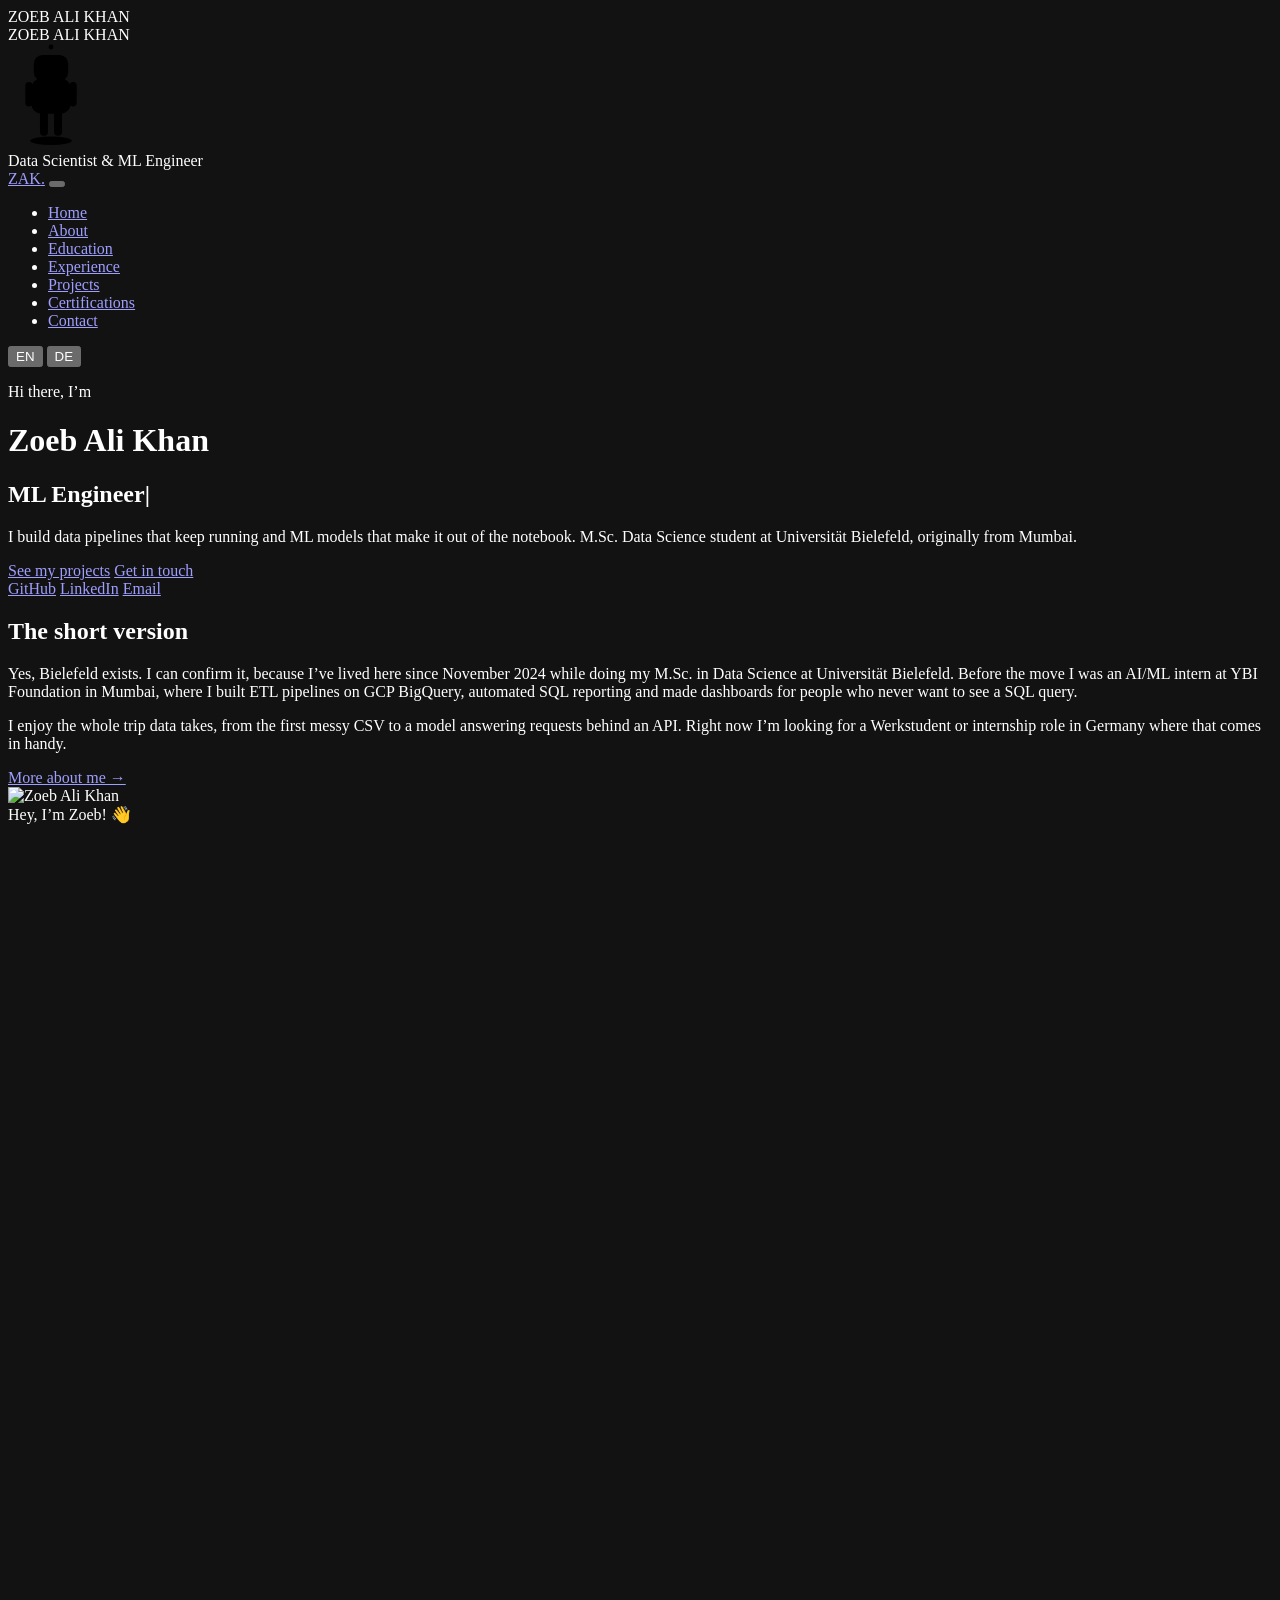
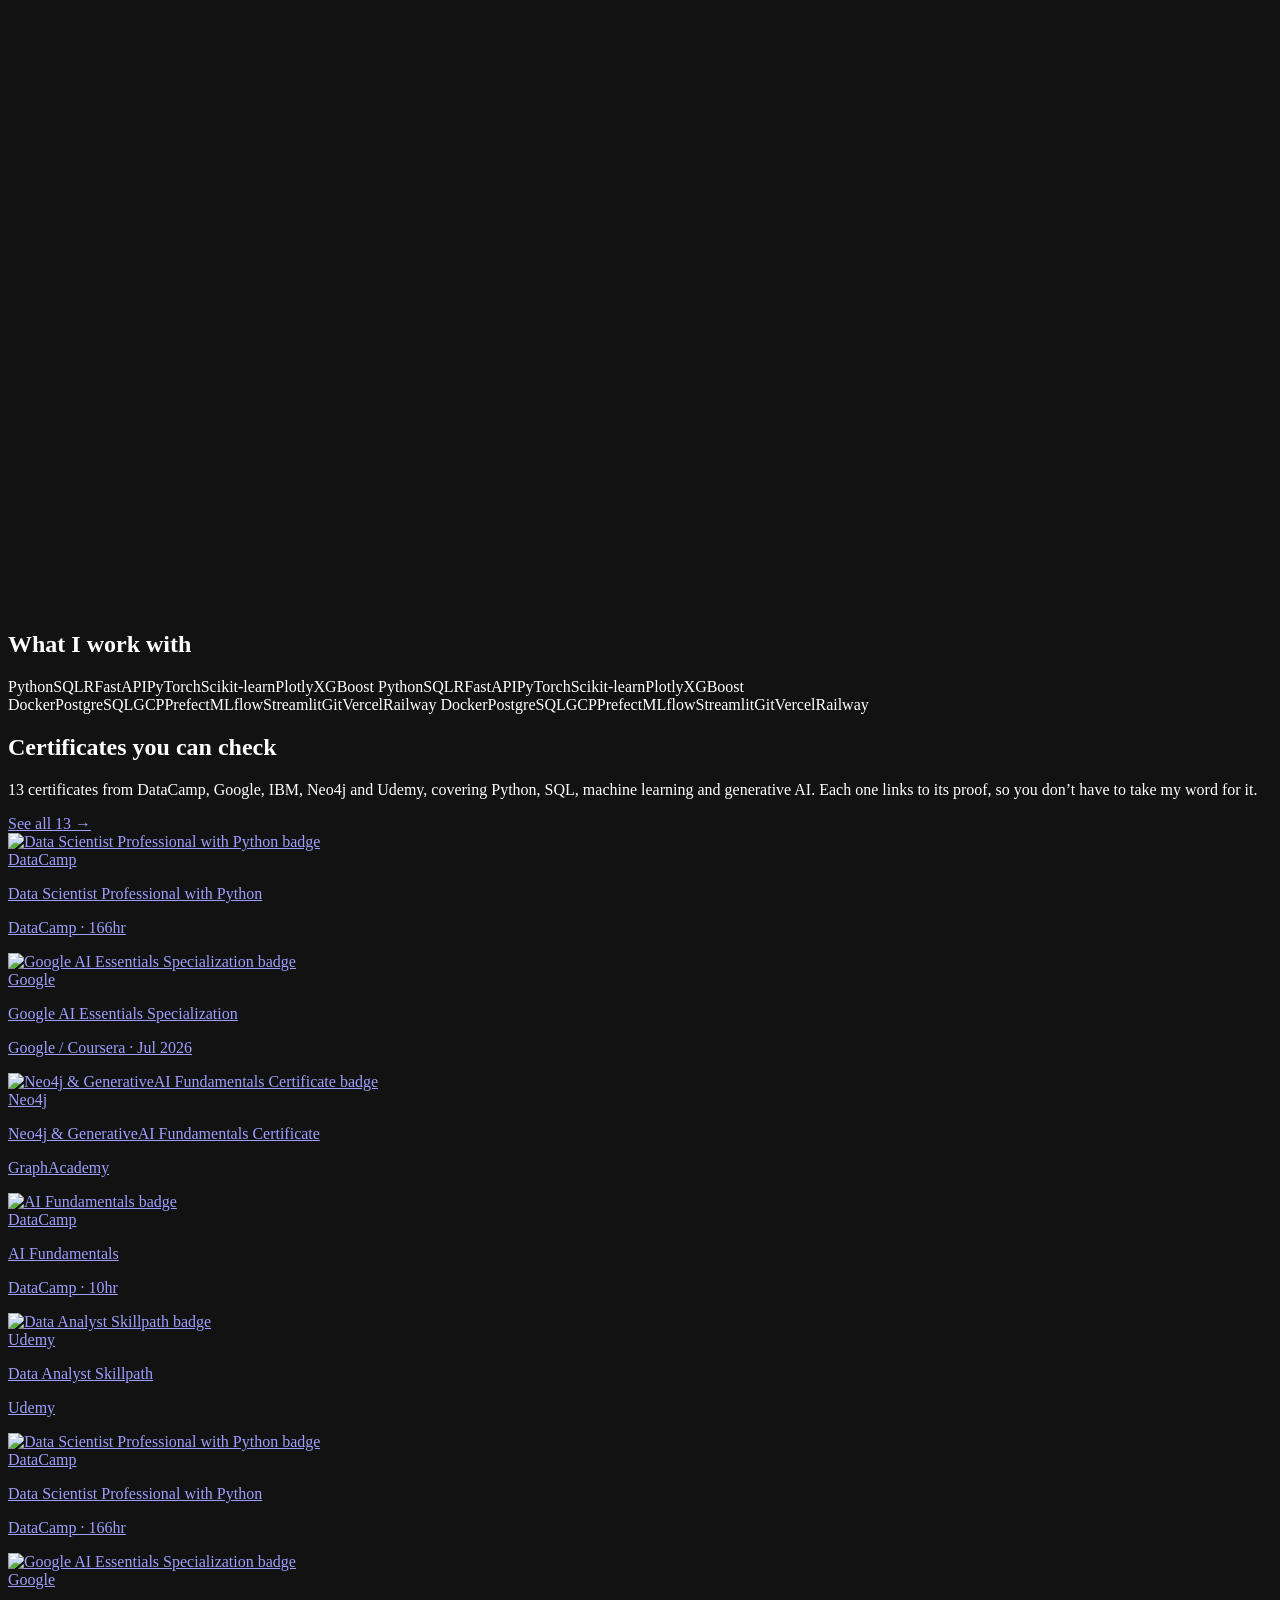
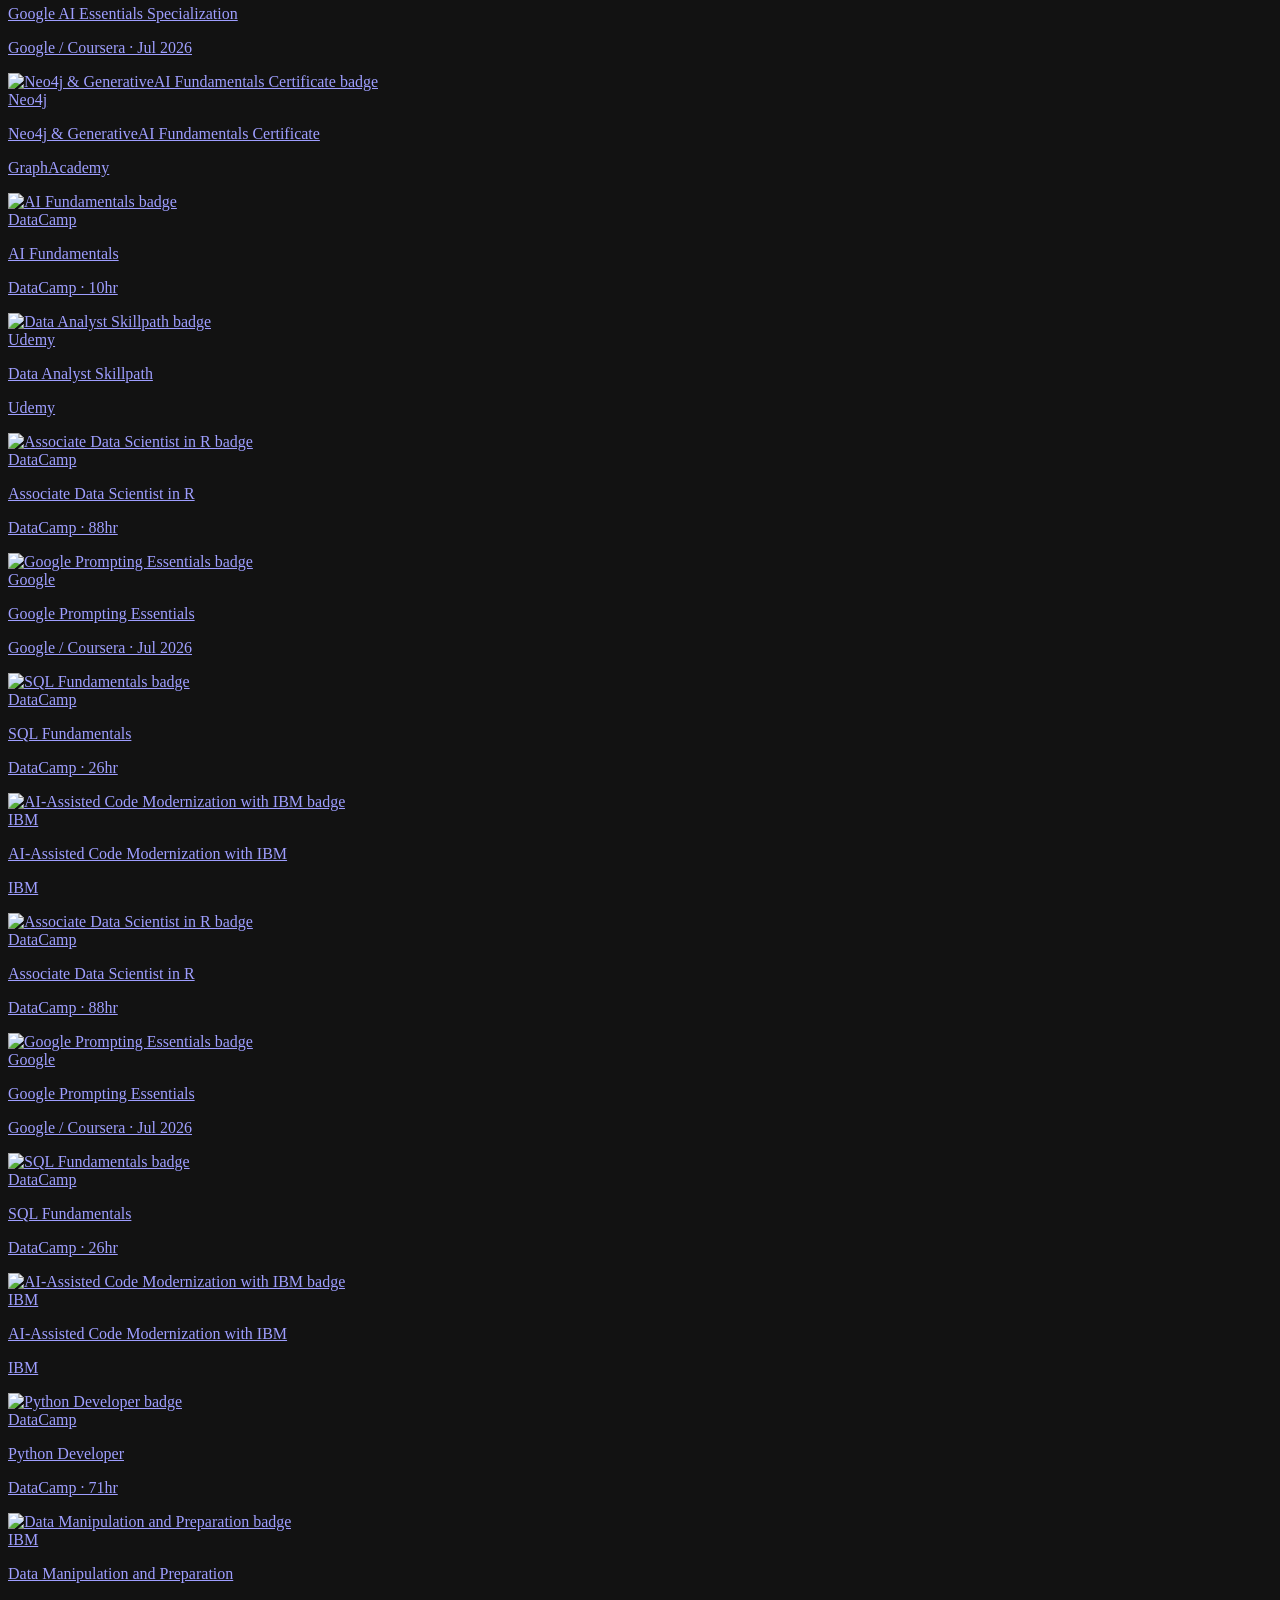
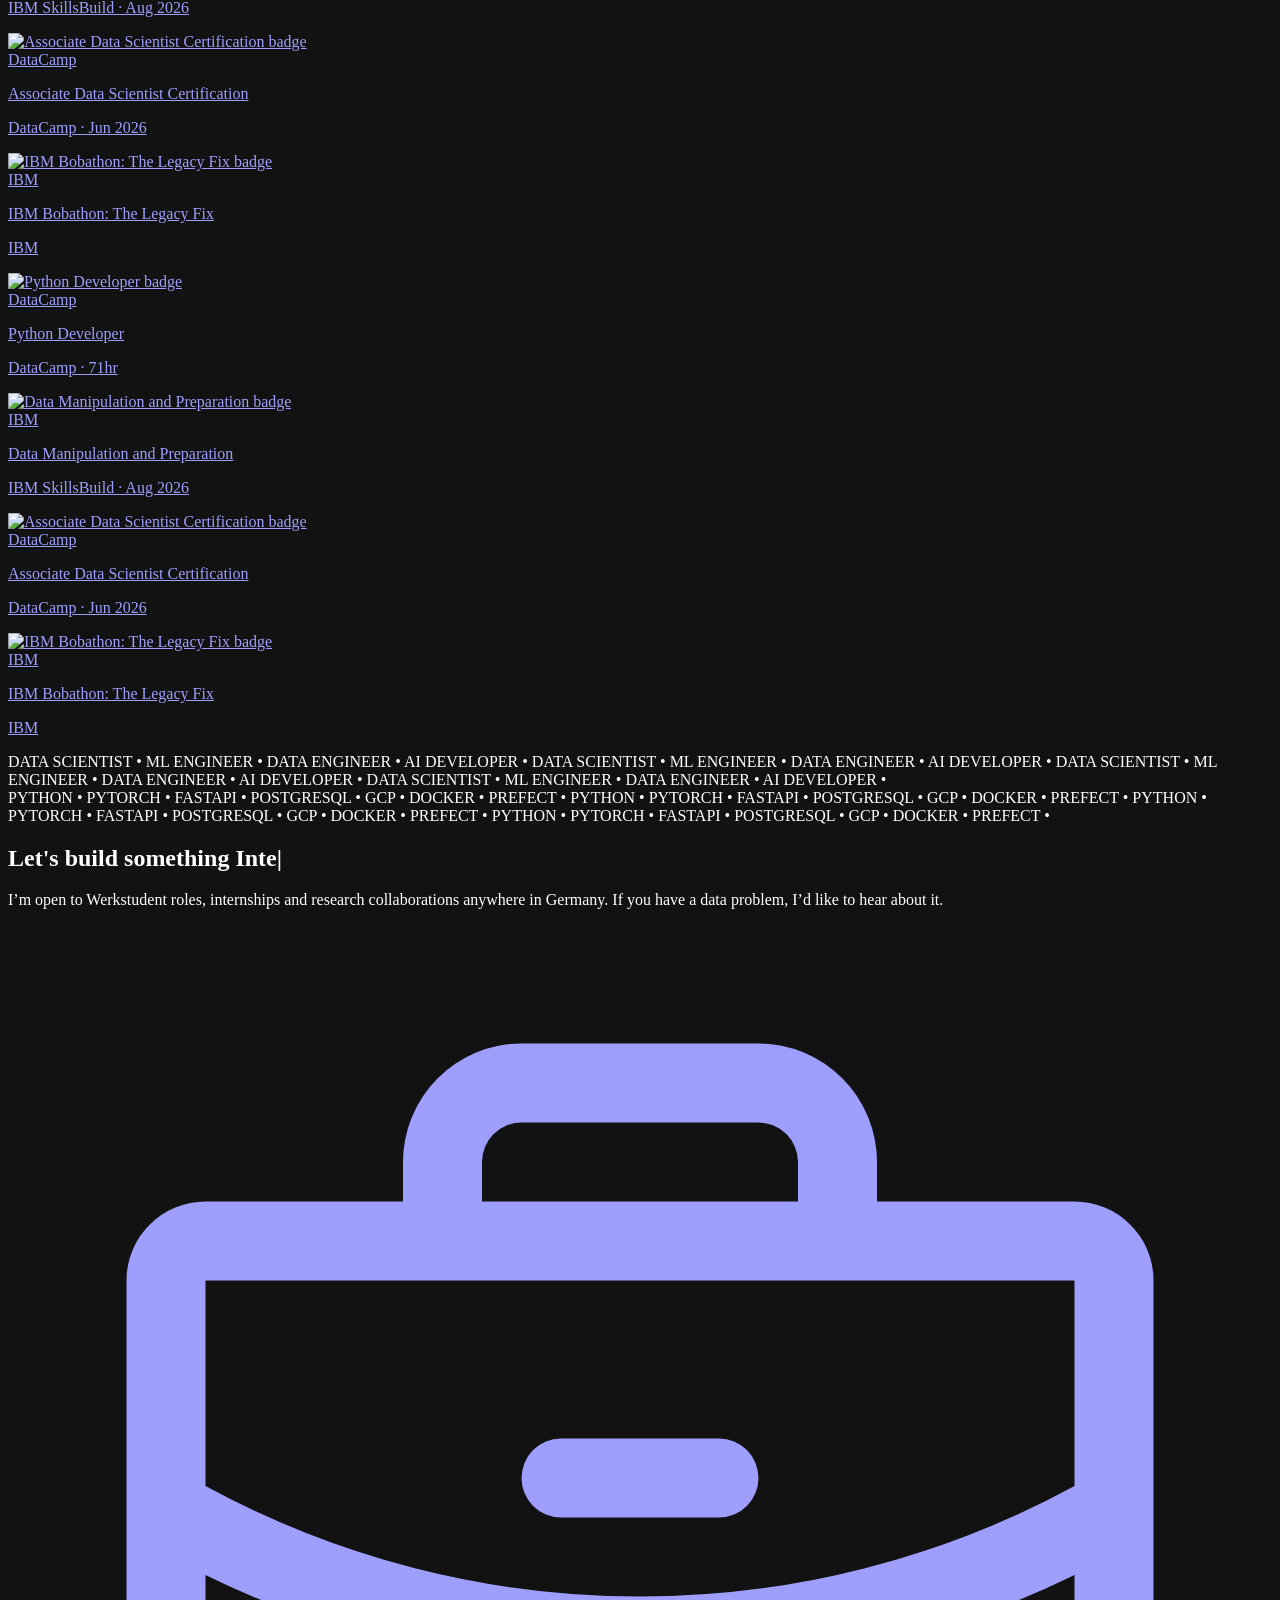
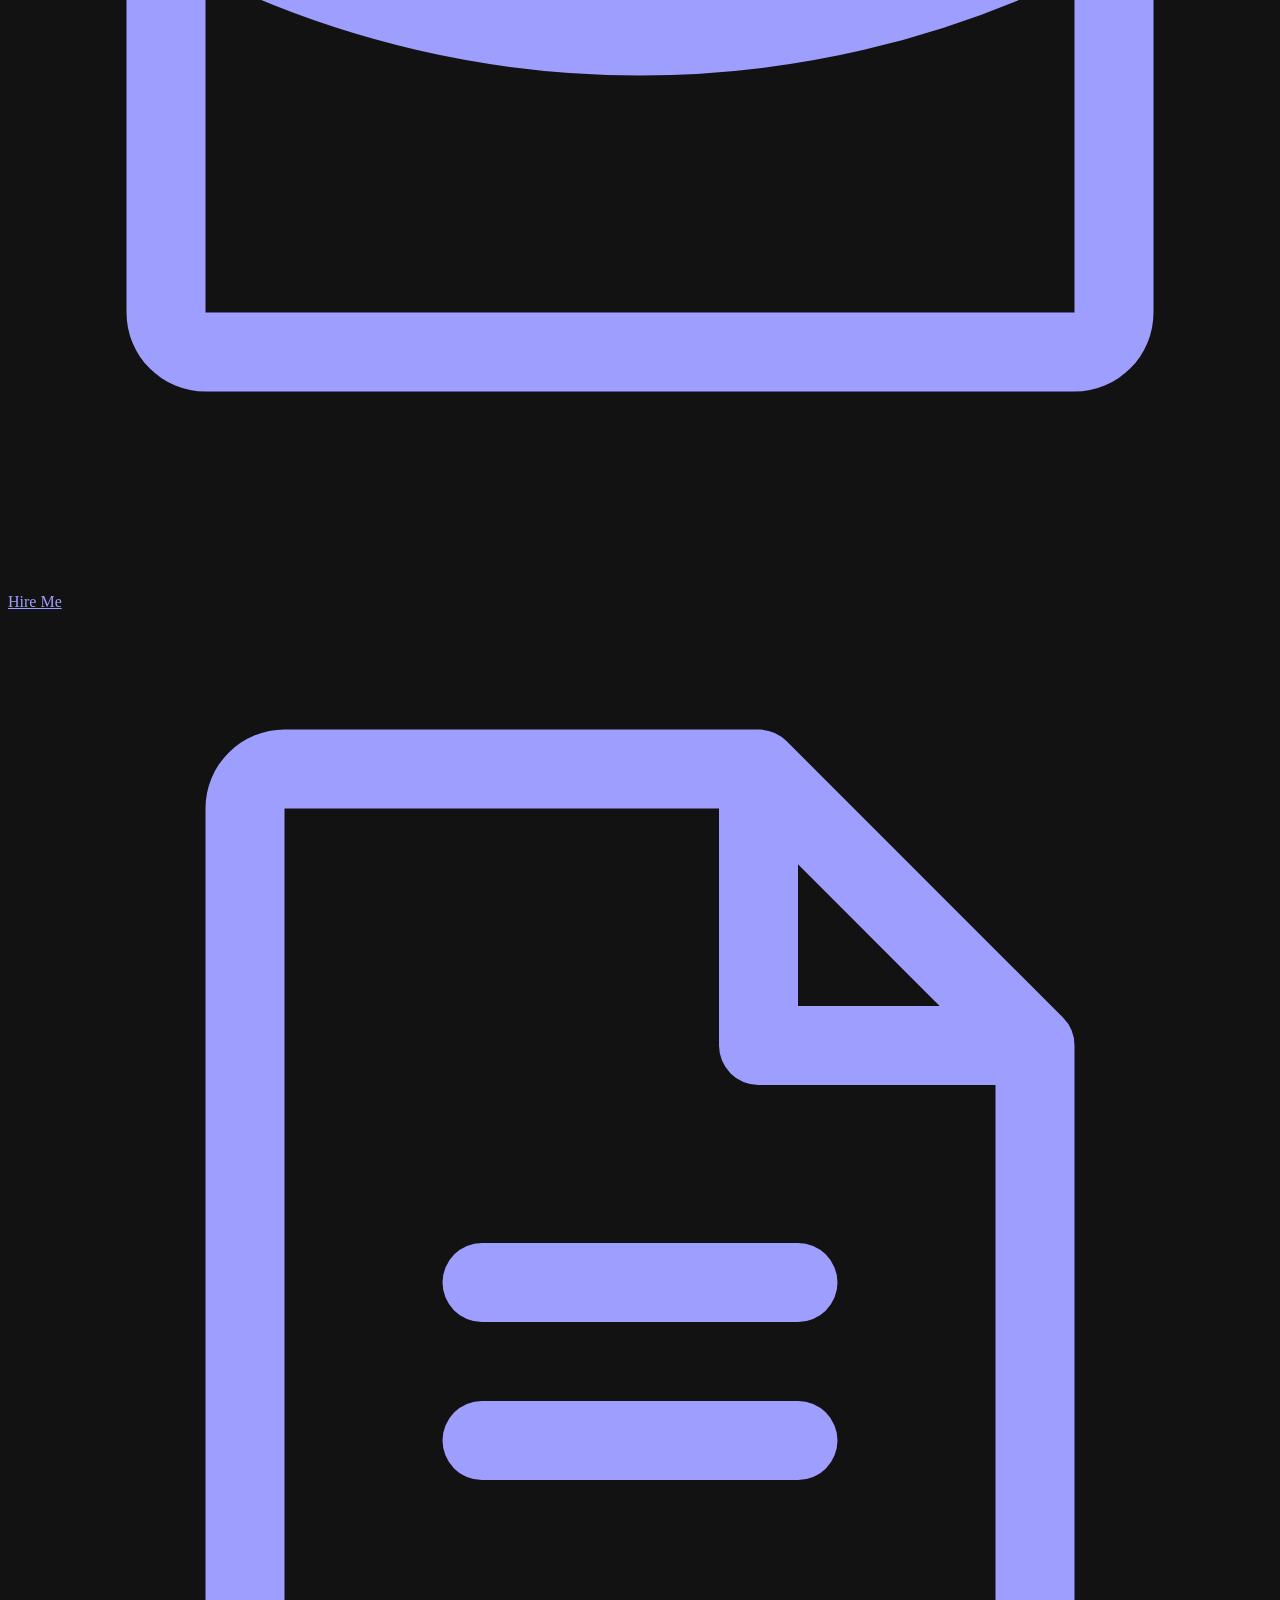
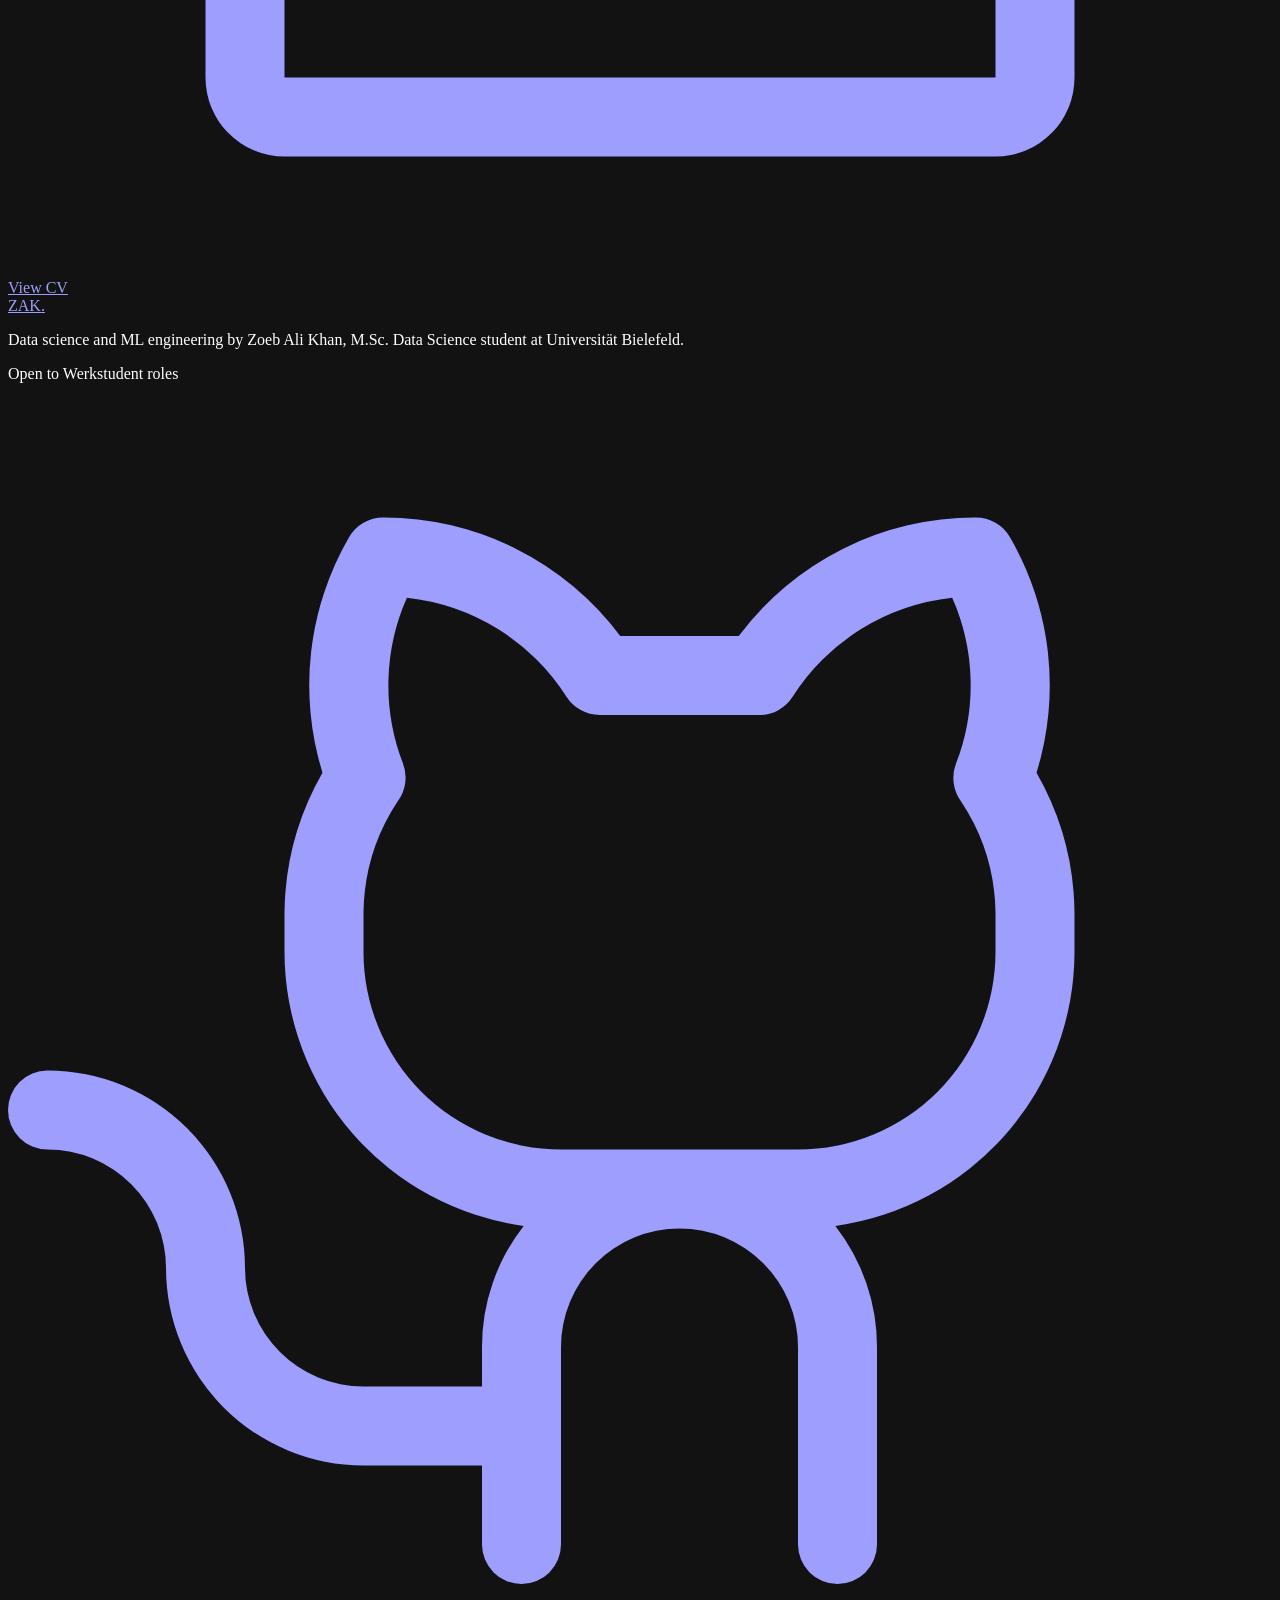
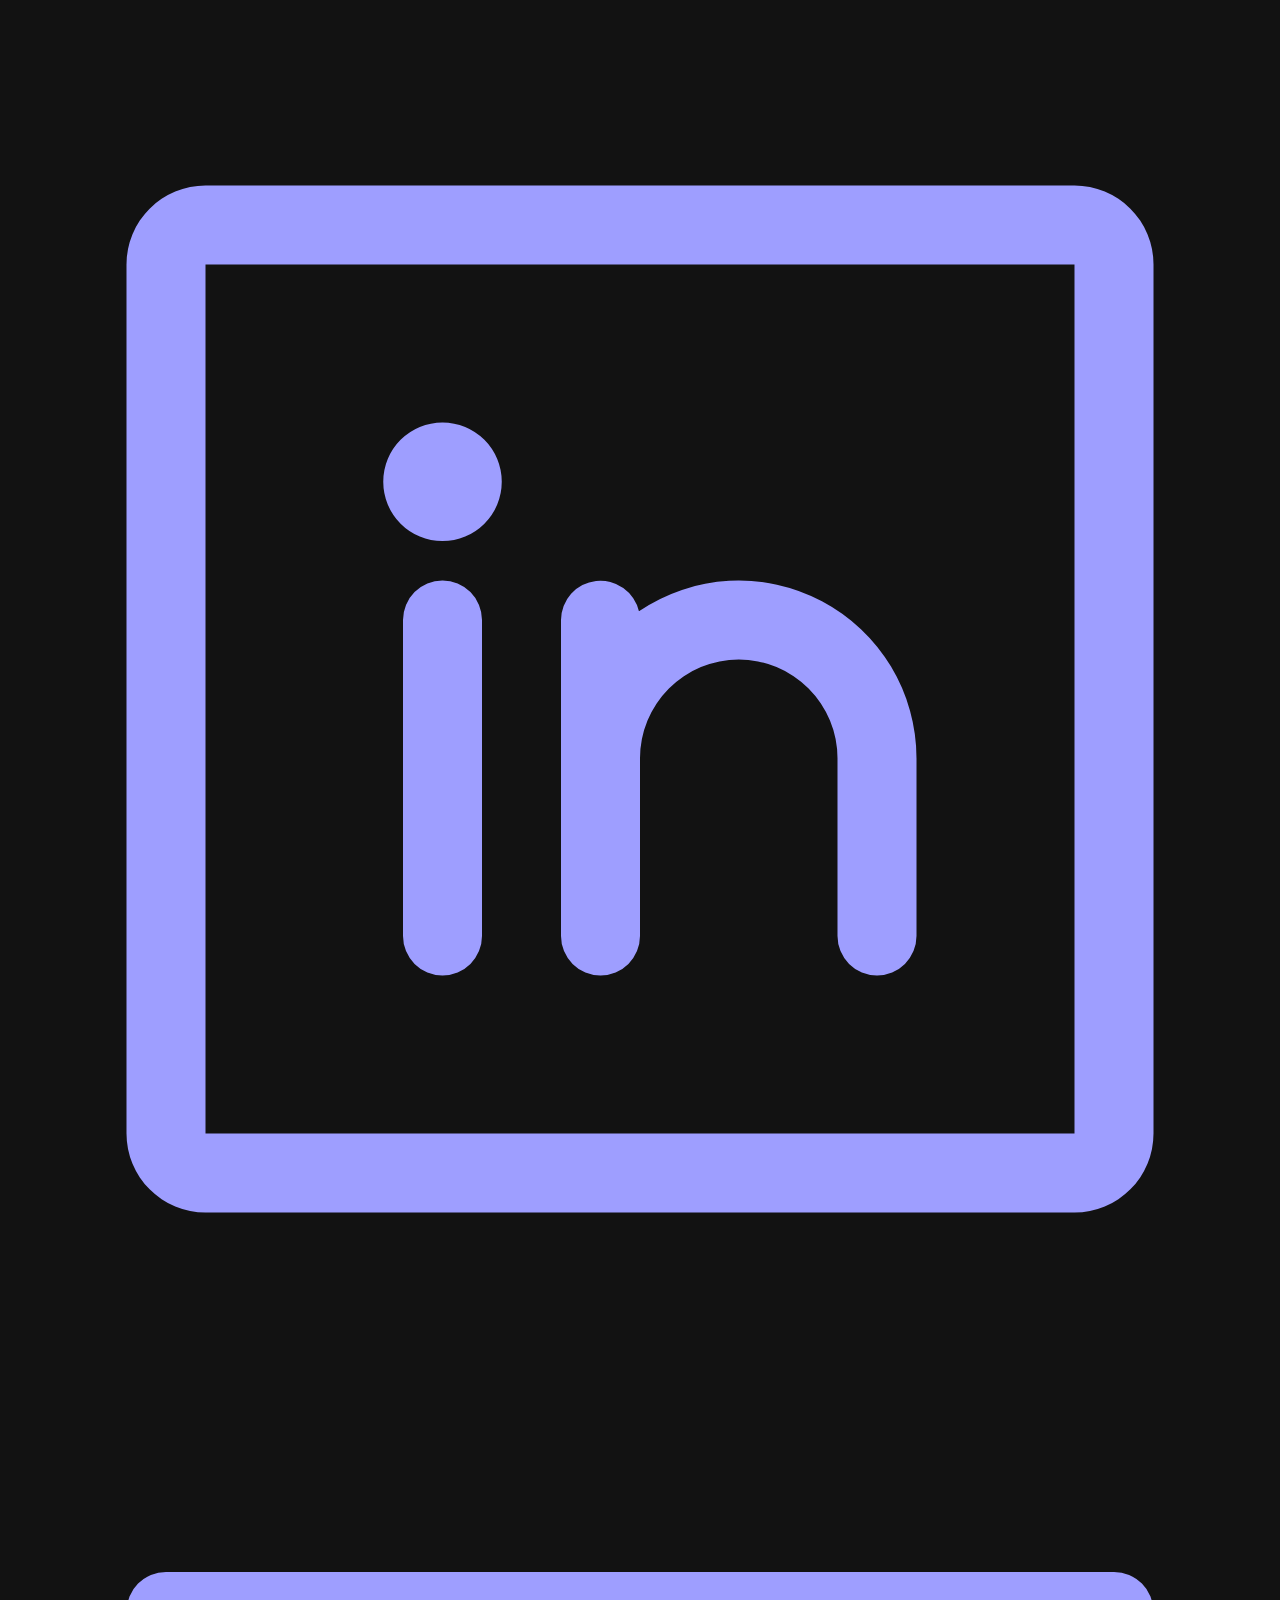
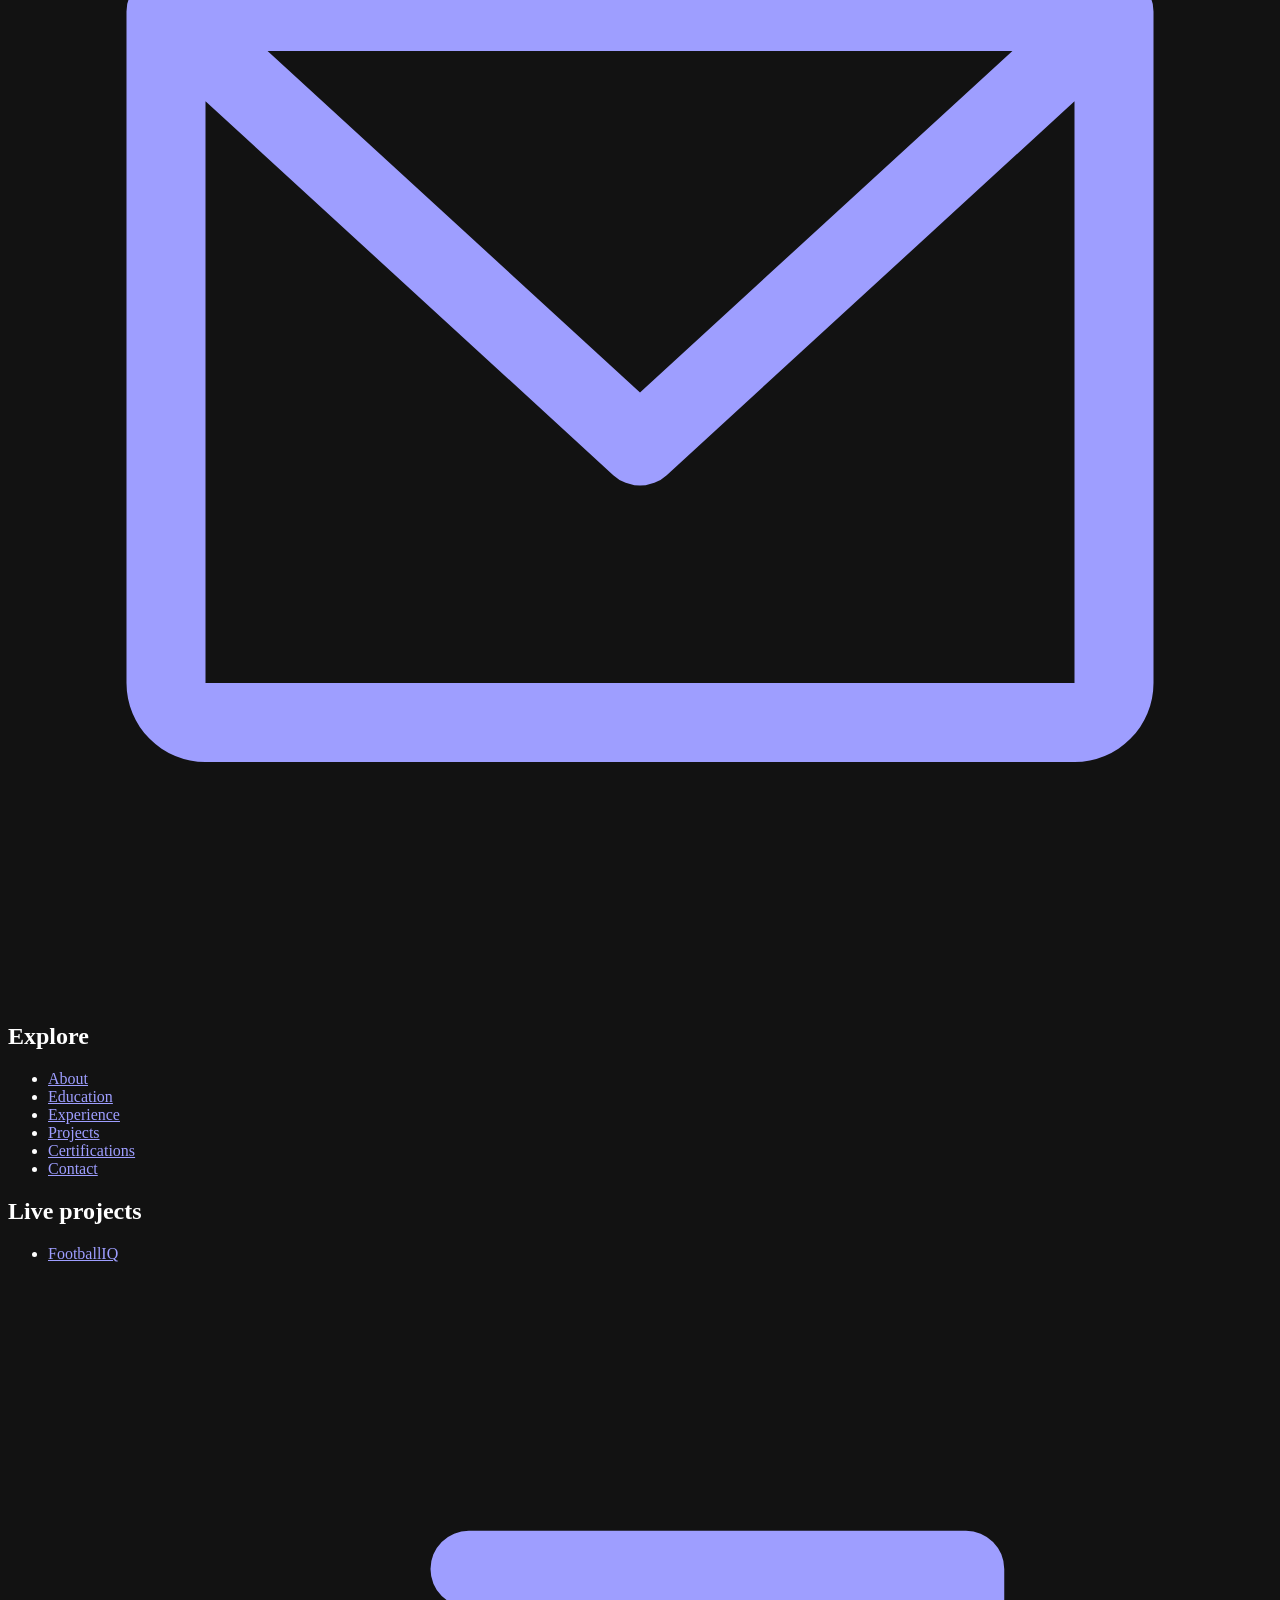
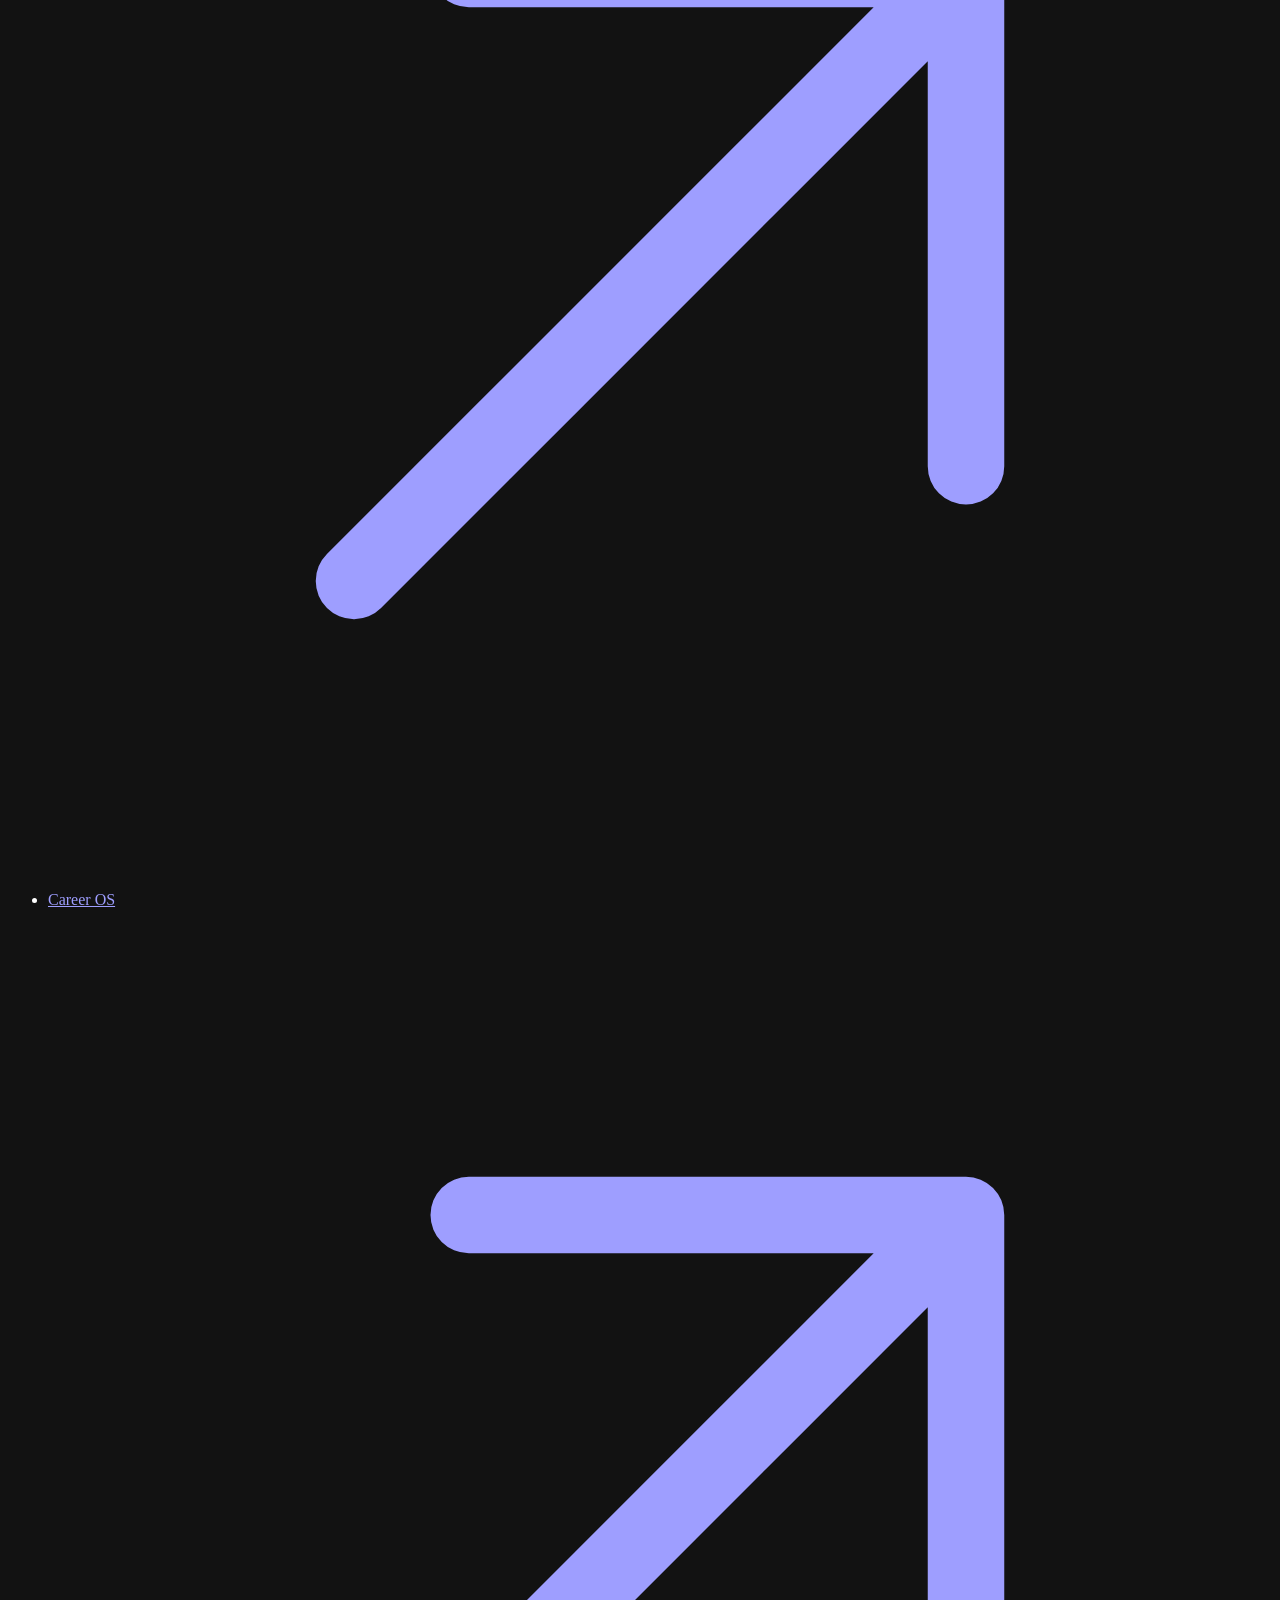
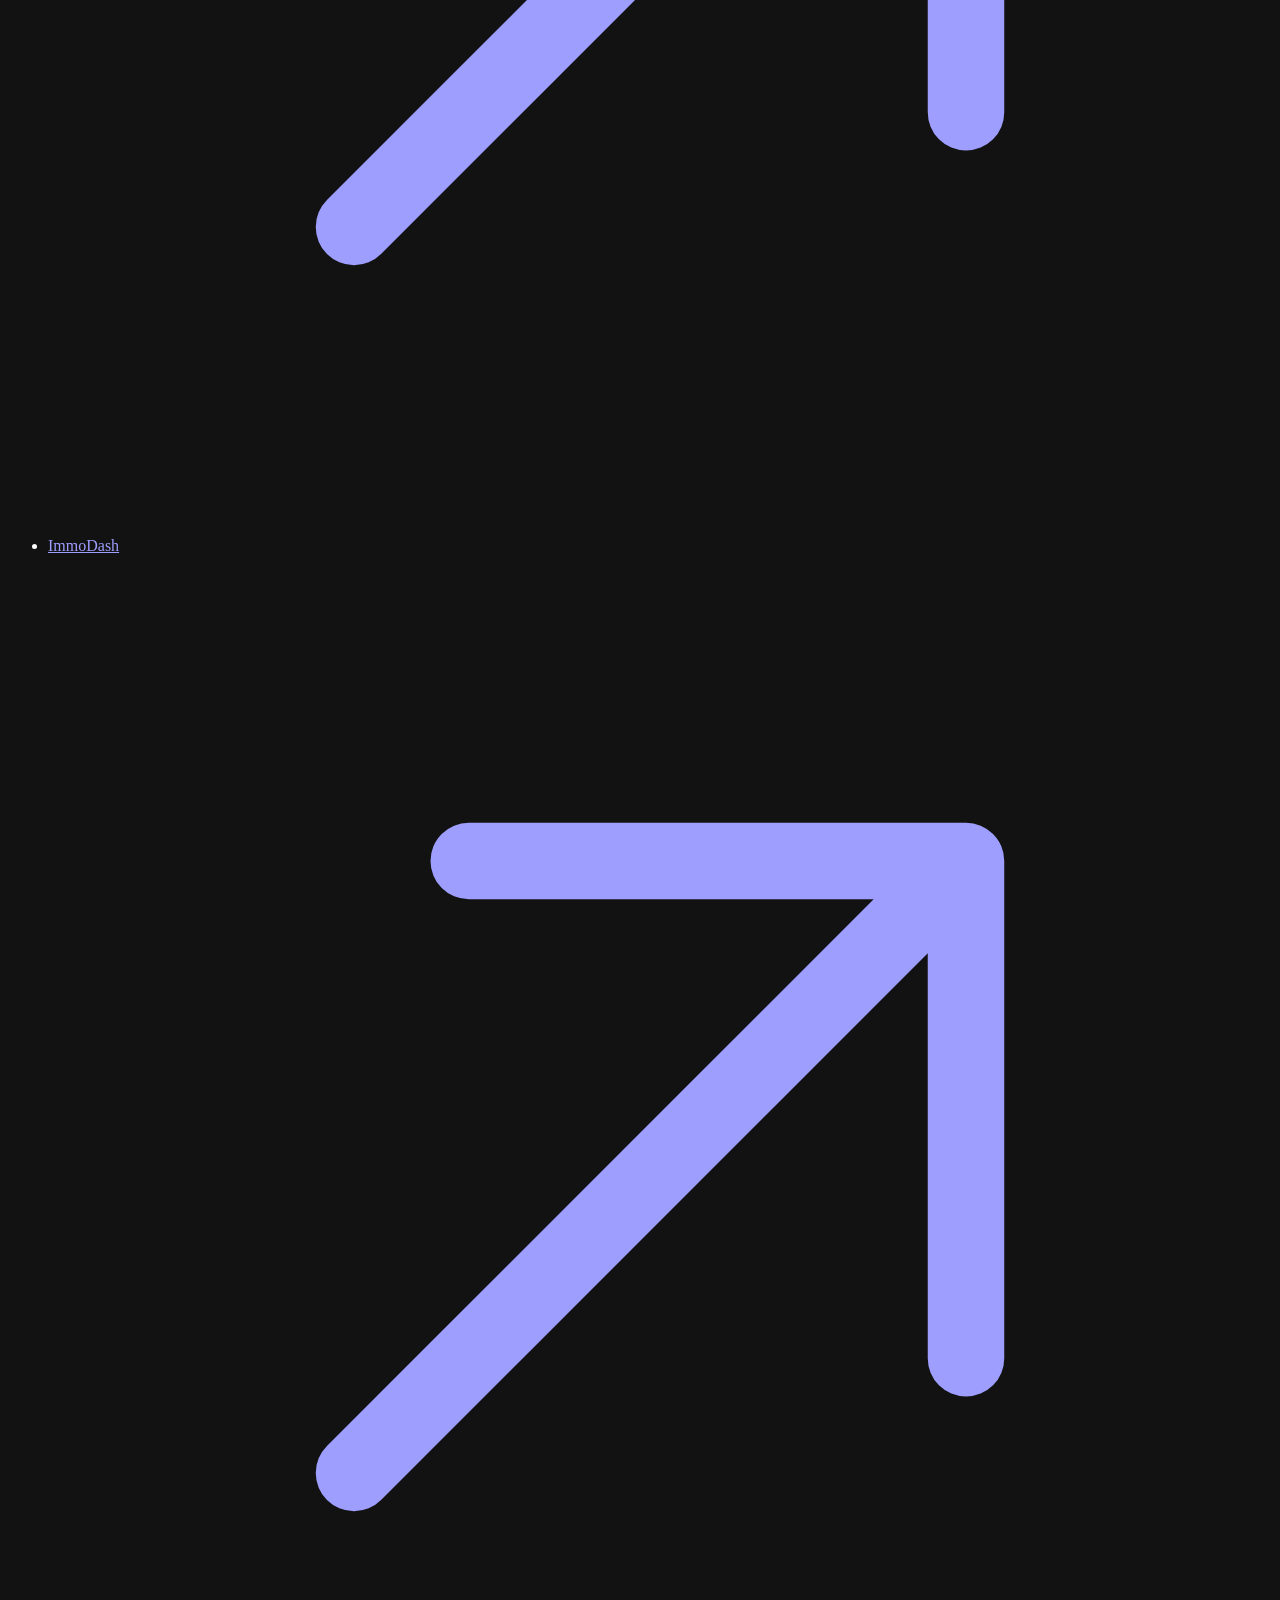
==== index.html @ 35cd6d57 "Add ImmoDash project and German project descriptions" ====
<!DOCTYPE html>
<html lang="en">
<head>
<meta charset="UTF-8">
<meta name="viewport" content="width=device-width, initial-scale=1.0">
<meta name="color-scheme" content="dark">
<meta name="theme-color" content="#131924">
<title>Zoeb Ali Khan · Data Science & AI/ML Engineer</title>
<meta name="description" content="Portfolio of Zoeb Ali Khan, M.Sc. Data Science student at Universit&auml;t Bielefeld.">
<link rel="canonical" href="https://zoeb-ali.github.io/">
<meta property="og:type" content="website">
<meta property="og:title" content="Zoeb Ali Khan &middot; Data Science &amp; AI/ML Engineer">
<meta property="og:description" content="Portfolio of Zoeb Ali Khan, M.Sc. Data Science student at Universit&auml;t Bielefeld.">
<meta property="og:url" content="https://zoeb-ali.github.io/">
<meta property="og:image" content="https://zoeb-ali.github.io/assets/images/hero-bg.jpg">
<meta name="twitter:card" content="summary_large_image">
<meta name="twitter:title" content="Zoeb Ali Khan &middot; Data Science &amp; AI/ML Engineer">
<meta name="twitter:description" content="Portfolio of Zoeb Ali Khan, M.Sc. Data Science student at Universit&auml;t Bielefeld.">
<meta name="twitter:image" content="https://zoeb-ali.github.io/assets/images/hero-bg.jpg">
<link rel="preconnect" href="https://fonts.googleapis.com">
<link rel="preconnect" href="https://fonts.gstatic.com" crossorigin>
<link href="https://fonts.googleapis.com/css2?family=Space+Grotesk:wght@400;500;600;700&family=Inter:wght@400;500;600&family=Fraunces:ital,wght@0,600;0,900;1,600&display=swap" rel="stylesheet">
<link rel="icon" href="favicon.ico" sizes="any">
<link rel="icon" type="image/png" sizes="32x32" href="assets/icons/favicon-32.png">
<link rel="icon" type="image/png" sizes="16x16" href="assets/icons/favicon-16.png">
<link rel="apple-touch-icon" sizes="180x180" href="assets/icons/favicon-180.png">
<link rel="stylesheet" href="style.css?v=20261030">
</head>
<body id="top">

<div class="loader" id="loader">
  <div class="loader-stage">
    <div class="loader-name-wrap">
      <div class="loader-name-mask" id="loaderMask">
        <div class="loader-name">ZOEB ALI KHAN</div>
      </div>
      <div class="loader-name loader-name-ghost" aria-hidden="true">ZOEB ALI KHAN</div>
      <svg class="loader-char" id="loaderChar" viewBox="0 0 140 170" width="86" height="104">
        <ellipse class="bot-shadow" cx="70" cy="158" rx="34" ry="7"/>
        <g class="bot-leg bot-leg-back">
          <rect x="52" y="108" width="13" height="42" rx="6"/>
        </g>
        <g class="bot-leg bot-leg-front">
          <rect x="75" y="108" width="13" height="42" rx="6"/>
        </g>
        <rect class="bot-body" x="38" y="56" width="64" height="58" rx="16"/>
        <rect class="bot-panel" x="50" y="70" width="40" height="22" rx="6"/>
        <circle class="bot-light" cx="60" cy="81" r="4"/>
        <circle class="bot-light" cx="80" cy="81" r="4"/>
        <g class="bot-arm bot-arm-back">
          <rect x="28" y="62" width="12" height="40" rx="6"/>
        </g>
        <g class="bot-arm bot-arm-front">
          <rect x="100" y="62" width="12" height="40" rx="6"/>
        </g>
        <rect class="bot-head" x="42" y="18" width="56" height="42" rx="14"/>
        <rect class="bot-eye" x="54" y="34" width="10" height="10" rx="3"/>
        <rect class="bot-eye" x="76" y="34" width="10" height="10" rx="3"/>
        <line class="bot-antenna" x1="70" y1="18" x2="70" y2="6"/>
        <circle class="bot-antenna-tip" cx="70" cy="5" r="4"/>
      </svg>
    </div>
    <div class="loader-tagline" id="loaderTagline"><span data-i18n="loader.tagline">Data Scientist &amp; ML Engineer</span></div>
    <div class="loader-progress"><span id="loaderProgressBar"></span></div>
  </div>
</div>

<div class="bg-grid"></div>

<nav id="navbar">
  <div class="nav-inner">
    <a href="index.html" class="logo">ZAK<span>.</span></a>
    <button class="nav-toggle" id="navToggle" aria-label="Toggle menu" aria-expanded="false" aria-controls="navLinks">
      <span></span><span></span><span></span>
    </button>
    <div class="nav-right">
      <ul class="nav-links" id="navLinks">
      <li><a href="index.html" class="active" data-i18n="nav.home">Home</a></li>
      <li><a href="about.html" data-i18n="nav.about">About</a></li>
      <li><a href="education.html" data-i18n="nav.education">Education</a></li>
      <li><a href="experience.html" data-i18n="nav.experience">Experience</a></li>
      <li><a href="projects.html" data-i18n="nav.projects">Projects</a></li>
      <li><a href="certifications.html" data-i18n="nav.certifications">Certifications</a></li>
      <li><a href="contact.html" class="nav-cta" data-i18n="nav.contact">Contact</a></li>
      </ul>
      <div class="lang-toggle">
        <button class="lang-btn active" data-lang="en" aria-pressed="true" aria-label="English">EN</button>
        <button class="lang-btn" data-lang="de" aria-pressed="false" aria-label="Deutsch">DE</button>
      </div>
    </div>
  </div>
</nav>

<header class="hero">
  <div class="hero-inner">
    <p class="hero-eyebrow reveal"><span data-i18n="home.eyebrow">Hi there, I&rsquo;m</span></p>
    <h1 class="reveal">Zoeb Ali Khan</h1>
    <h2 class="hero-role reveal">
      <span id="typed"></span><span class="cursor-blink">|</span>
    </h2>
    <p class="hero-desc reveal"><span data-i18n="home.desc">I build data pipelines that keep running and ML models that make it out of the notebook. M.Sc. Data Science student at Universit&auml;t Bielefeld, originally from Mumbai.</span></p>
    <div class="hero-buttons reveal">
      <a href="projects.html" class="btn btn-primary"><span data-i18n="btn.viewProjects">See my projects</span></a>
      <a href="contact.html" class="btn btn-outline"><span data-i18n="btn.getInTouch">Get in touch</span></a>
    </div>
    <div class="hero-socials reveal">
      <a href="https://github.com/zoeb-ali" target="_blank" rel="noopener">GitHub</a>
      <a href="https://www.linkedin.com/in/zoeb-ali-khan" target="_blank" rel="noopener">LinkedIn</a>
      <a href="mailto:zoebalikhan00@gmail.com">Email</a>
    </div>
  </div>
</header>

<main>

  <section id="intro" class="section">
    <div class="section-inner">
      <h2 class="section-title"><span data-i18n="home.introTitle">The short version</span></h2>
      <div class="about-grid">
        <div class="about-text">
          <p><span data-i18n="home.introP1">Yes, Bielefeld exists. I can confirm it, because I&rsquo;ve lived here since November 2024 while doing my M.Sc. in Data Science at Universit&auml;t Bielefeld. Before the move I was an AI/ML intern at YBI Foundation in Mumbai, where I built ETL pipelines on GCP BigQuery, automated SQL reporting and made dashboards for people who never want to see a SQL query.</span></p>
          <p><span data-i18n="home.introP2">I enjoy the whole trip data takes, from the first messy CSV to a model answering requests behind an API. Right now I&rsquo;m looking for a Werkstudent or internship role in Germany where that comes in handy.</span></p>
          <a href="about.html" class="btn btn-outline small"><span data-i18n="btn.readMore">More about me &rarr;</span></a>
        </div>
        <div class="about-photo character-stage" id="charStage" tabindex="0" role="button" aria-label="Tap to see what's going on inside Zoeb's head">
          <div class="character-scene">
            <div class="walker" id="walker">
              <div class="avatar-photo">
                <picture>
                  <source srcset="assets/images/zoeb-avatar.webp" type="image/webp">
                  <img src="assets/images/zoeb-avatar.jpg" alt="Zoeb Ali Khan" loading="lazy">
                </picture>
              </div>
            </div>
          </div>
          <div class="speech-bubble" id="speechBubble"><span id="speechText">Hey, I&rsquo;m Zoeb! &#128075;</span></div>
          <div class="floating-icons" id="floatingIcons">
            <button type="button" class="float-icon" data-key="econ" aria-label="Econometrics and Machine Learning"><svg class="i" aria-hidden="true" focusable="false" xmlns="http://www.w3.org/2000/svg" viewBox="0 0 256 256" fill="currentColor"><path d="M224,200h-8V40a8,8,0,0,0-8-8H152a8,8,0,0,0-8,8V80H96a8,8,0,0,0-8,8v40H48a8,8,0,0,0-8,8v64H32a8,8,0,0,0,0,16H224a8,8,0,0,0,0-16ZM160,48h40V200H160ZM104,96h40V200H104ZM56,144H88v56H56Z"/></svg></button>
            <button type="button" class="float-icon" data-key="robot" aria-label="ROS 2 Robotics"><svg class="i" aria-hidden="true" focusable="false" xmlns="http://www.w3.org/2000/svg" viewBox="0 0 256 256" fill="currentColor"><path d="M200,48H136V16a8,8,0,0,0-16,0V48H56A32,32,0,0,0,24,80V192a32,32,0,0,0,32,32H200a32,32,0,0,0,32-32V80A32,32,0,0,0,200,48Zm16,144a16,16,0,0,1-16,16H56a16,16,0,0,1-16-16V80A16,16,0,0,1,56,64H200a16,16,0,0,1,16,16Zm-52-56H92a28,28,0,0,0,0,56h72a28,28,0,0,0,0-56Zm-24,16v24H116V152ZM80,164a12,12,0,0,1,12-12h8v24H92A12,12,0,0,1,80,164Zm84,12h-8V152h8a12,12,0,0,1,0,24ZM72,108a12,12,0,1,1,12,12A12,12,0,0,1,72,108Zm88,0a12,12,0,1,1,12,12A12,12,0,0,1,160,108Z"/></svg></button>
            <button type="button" class="float-icon" data-key="sql" aria-label="SQL and Data"><svg class="i" aria-hidden="true" focusable="false" xmlns="http://www.w3.org/2000/svg" viewBox="0 0 256 256" fill="currentColor"><path d="M128,24C74.17,24,32,48.6,32,80v96c0,31.4,42.17,56,96,56s96-24.6,96-56V80C224,48.6,181.83,24,128,24Zm80,104c0,9.62-7.88,19.43-21.61,26.92C170.93,163.35,150.19,168,128,168s-42.93-4.65-58.39-13.08C55.88,147.43,48,137.62,48,128V111.36c17.06,15,46.23,24.64,80,24.64s62.94-9.68,80-24.64ZM69.61,53.08C85.07,44.65,105.81,40,128,40s42.93,4.65,58.39,13.08C200.12,60.57,208,70.38,208,80s-7.88,19.43-21.61,26.92C170.93,115.35,150.19,120,128,120s-42.93-4.65-58.39-13.08C55.88,99.43,48,89.62,48,80S55.88,60.57,69.61,53.08ZM186.39,202.92C170.93,211.35,150.19,216,128,216s-42.93-4.65-58.39-13.08C55.88,195.43,48,185.62,48,176V159.36c17.06,15,46.23,24.64,80,24.64s62.94-9.68,80-24.64V176C208,185.62,200.12,195.43,186.39,202.92Z"/></svg></button>
            <button type="button" class="float-icon" data-key="football" aria-label="Football Analytics"><svg class="i" aria-hidden="true" focusable="false" xmlns="http://www.w3.org/2000/svg" viewBox="0 0 256 256" fill="currentColor"><path d="M128,24A104,104,0,1,0,232,128,104.11,104.11,0,0,0,128,24Zm76.52,147.42H170.9l-9.26-12.76,12.63-36.78,15-4.89,26.24,20.13A87.38,87.38,0,0,1,204.52,171.42Zm-164-34.3L66.71,117l15,4.89,12.63,36.78L85.1,171.42H51.48A87.38,87.38,0,0,1,40.47,137.12Zm10-50.64,5.51,18.6L40.71,116.77A87.33,87.33,0,0,1,50.43,86.48ZM109,152,97.54,118.65,128,97.71l30.46,20.94L147,152Zm91.07-46.92,5.51-18.6a87.33,87.33,0,0,1,9.72,30.29Zm-6.2-35.38-9.51,32.08-15.07,4.89L136,83.79V68.21l29.09-20A88.58,88.58,0,0,1,193.86,69.7ZM146.07,41.87,128,54.29,109.93,41.87a88.24,88.24,0,0,1,36.14,0ZM90.91,48.21l29.09,20V83.79L86.72,106.67l-15.07-4.89L62.14,69.7A88.58,88.58,0,0,1,90.91,48.21ZM63.15,187.42H83.52l7.17,20.27A88.4,88.4,0,0,1,63.15,187.42ZM110,214.13,98.12,180.71,107.35,168h41.3l9.23,12.71-11.83,33.42a88,88,0,0,1-36.1,0Zm55.36-6.44,7.17-20.27h20.37A88.4,88.4,0,0,1,165.31,207.69Z"/></svg></button>
            <button type="button" class="float-icon" data-key="webdev" aria-label="Building This Site"><svg class="i" aria-hidden="true" focusable="false" xmlns="http://www.w3.org/2000/svg" viewBox="0 0 256 256" fill="currentColor"><path d="M232,168h-8V72a24,24,0,0,0-24-24H56A24,24,0,0,0,32,72v96H24a8,8,0,0,0-8,8v16a24,24,0,0,0,24,24H216a24,24,0,0,0,24-24V176A8,8,0,0,0,232,168ZM48,72a8,8,0,0,1,8-8H200a8,8,0,0,1,8,8v96H48ZM224,192a8,8,0,0,1-8,8H40a8,8,0,0,1-8-8v-8H224ZM152,88a8,8,0,0,1-8,8H112a8,8,0,0,1,0-16h32A8,8,0,0,1,152,88Z"/></svg></button>
          </div>
          <div class="polaroid" id="polaroidCard">
            <button type="button" class="polaroid-close" id="polaroidClose" aria-label="Close">&times;</button>
            <div class="polaroid-photo" id="polaroidIcon"><svg class="i" aria-hidden="true" focusable="false" xmlns="http://www.w3.org/2000/svg" viewBox="0 0 256 256" fill="currentColor"><path d="M248,124a56.11,56.11,0,0,0-32-50.61V72a48,48,0,0,0-88-26.49A48,48,0,0,0,40,72v1.39a56,56,0,0,0,0,101.2V176a48,48,0,0,0,88,26.49A48,48,0,0,0,216,176v-1.41A56.09,56.09,0,0,0,248,124ZM88,208a32,32,0,0,1-31.81-28.56A55.87,55.87,0,0,0,64,180h8a8,8,0,0,0,0-16H64A40,40,0,0,1,50.67,86.27,8,8,0,0,0,56,78.73V72a32,32,0,0,1,64,0v68.26A47.8,47.8,0,0,0,88,128a8,8,0,0,0,0,16,32,32,0,0,1,0,64Zm104-44h-8a8,8,0,0,0,0,16h8a55.87,55.87,0,0,0,7.81-.56A32,32,0,1,1,168,144a8,8,0,0,0,0-16,47.8,47.8,0,0,0-32,12.26V72a32,32,0,0,1,64,0v6.73a8,8,0,0,0,5.33,7.54A40,40,0,0,1,192,164Zm16-52a8,8,0,0,1-8,8h-4a36,36,0,0,1-36-36V80a8,8,0,0,1,16,0v4a20,20,0,0,0,20,20h4A8,8,0,0,1,208,112ZM60,120H56a8,8,0,0,1,0-16h4A20,20,0,0,0,80,84V80a8,8,0,0,1,16,0v4A36,36,0,0,1,60,120Z"/></svg></div>
            <div class="polaroid-caption">
              <h3 id="polaroidTitle">&nbsp;</h3>
              <p id="polaroidText">&nbsp;</p>
            </div>
          </div>
        </div>
      </div>
    </div>
  </section>

  <section class="section alt">
    <div class="section-inner">
      <h2 class="section-title"><span data-i18n="home.techTitle">What I work with</span></h2>
    </div>
    <div class="marquee" aria-label="Tech stack">
      <div class="marquee-track">
        <span class="tech-pill">Python</span><span class="tech-pill">SQL</span><span class="tech-pill">R</span><span class="tech-pill">FastAPI</span><span class="tech-pill">PyTorch</span><span class="tech-pill">Scikit-learn</span><span class="tech-pill">Plotly</span><span class="tech-pill">XGBoost</span>
        <span class="tech-pill">Python</span><span class="tech-pill">SQL</span><span class="tech-pill">R</span><span class="tech-pill">FastAPI</span><span class="tech-pill">PyTorch</span><span class="tech-pill">Scikit-learn</span><span class="tech-pill">Plotly</span><span class="tech-pill">XGBoost</span>
      </div>
    </div>
    <div class="marquee reverse">
      <div class="marquee-track">
        <span class="tech-pill">Docker</span><span class="tech-pill">PostgreSQL</span><span class="tech-pill">GCP</span><span class="tech-pill">Prefect</span><span class="tech-pill">MLflow</span><span class="tech-pill">Streamlit</span><span class="tech-pill">Git</span><span class="tech-pill">Vercel</span><span class="tech-pill">Railway</span>
        <span class="tech-pill">Docker</span><span class="tech-pill">PostgreSQL</span><span class="tech-pill">GCP</span><span class="tech-pill">Prefect</span><span class="tech-pill">MLflow</span><span class="tech-pill">Streamlit</span><span class="tech-pill">Git</span><span class="tech-pill">Vercel</span><span class="tech-pill">Railway</span>
      </div>
    </div>
  </section>

  <section class="section">
    <div class="section-inner section-center">
      <h2 class="section-title"><span data-i18n="home.certTitle">Certificates you can check</span></h2>
      <p class="section-lede"><span data-i18n="home.certDesc">13 certificates from DataCamp, Google, IBM, Neo4j and Udemy, covering Python, SQL, machine learning and generative AI. Each one links to its proof, so you don&rsquo;t have to take my word for it.</span></p>
      <a href="certifications.html" class="btn btn-outline small cert-cta"><span data-i18n="btn.viewAllCerts">See all 13 &rarr;</span></a>
    </div>
    <div class="cert-columns" id="certColumns"></div>
  </section>

  <section class="cta-hero-section">
    <div class="cta-diag-banner cta-diag-1" aria-hidden="true"><div class="diag-track">DATA SCIENTIST &bull; ML ENGINEER &bull; DATA ENGINEER &bull; AI DEVELOPER &bull; DATA SCIENTIST &bull; ML ENGINEER &bull; DATA ENGINEER &bull; AI DEVELOPER &bull; DATA SCIENTIST &bull; ML ENGINEER &bull; DATA ENGINEER &bull; AI DEVELOPER &bull; DATA SCIENTIST &bull; ML ENGINEER &bull; DATA ENGINEER &bull; AI DEVELOPER &bull; </div></div>
    <div class="cta-diag-banner cta-diag-2" aria-hidden="true"><div class="diag-track">PYTHON &bull; PYTORCH &bull; FASTAPI &bull; POSTGRESQL &bull; GCP &bull; DOCKER &bull; PREFECT &bull; PYTHON &bull; PYTORCH &bull; FASTAPI &bull; POSTGRESQL &bull; GCP &bull; DOCKER &bull; PREFECT &bull; PYTHON &bull; PYTORCH &bull; FASTAPI &bull; POSTGRESQL &bull; GCP &bull; DOCKER &bull; PREFECT &bull; PYTHON &bull; PYTORCH &bull; FASTAPI &bull; POSTGRESQL &bull; GCP &bull; DOCKER &bull; PREFECT &bull; </div></div>

    <div class="cta-hero-card">
      <h2>
        <span data-i18n="home.ctaTitle">Let's build something</span>
        <span id="ctaTypewriter" class="cta-typewriter"></span><span class="cursor-blink" aria-hidden="true">|</span>
      </h2>
      <p class="contact-desc"><span data-i18n="home.ctaDesc">I&rsquo;m open to Werkstudent roles, internships and research collaborations anywhere in Germany. If you have a data problem, I&rsquo;d like to hear about it.</span></p>
      <div class="hero-buttons hero-buttons-center">
        <a href="contact.html" class="btn btn-primary large"><svg class="i" aria-hidden="true" focusable="false" xmlns="http://www.w3.org/2000/svg" viewBox="0 0 256 256" fill="currentColor"><path d="M216,56H176V48a24,24,0,0,0-24-24H104A24,24,0,0,0,80,48v8H40A16,16,0,0,0,24,72V200a16,16,0,0,0,16,16H216a16,16,0,0,0,16-16V72A16,16,0,0,0,216,56ZM96,48a8,8,0,0,1,8-8h48a8,8,0,0,1,8,8v8H96ZM216,72v41.61A184,184,0,0,1,128,136a184.07,184.07,0,0,1-88-22.38V72Zm0,128H40V131.64A200.19,200.19,0,0,0,128,152a200.25,200.25,0,0,0,88-20.37V200ZM104,112a8,8,0,0,1,8-8h32a8,8,0,0,1,0,16H112A8,8,0,0,1,104,112Z"/></svg><span data-i18n="btn.hireMe">Hire Me</span></a>
        <a href="contact.html" class="btn btn-outline large"><svg class="i" aria-hidden="true" focusable="false" xmlns="http://www.w3.org/2000/svg" viewBox="0 0 256 256" fill="currentColor"><path d="M213.66,82.34l-56-56A8,8,0,0,0,152,24H56A16,16,0,0,0,40,40V216a16,16,0,0,0,16,16H200a16,16,0,0,0,16-16V88A8,8,0,0,0,213.66,82.34ZM160,51.31,188.69,80H160ZM200,216H56V40h88V88a8,8,0,0,0,8,8h48V216Zm-32-80a8,8,0,0,1-8,8H96a8,8,0,0,1,0-16h64A8,8,0,0,1,168,136Zm0,32a8,8,0,0,1-8,8H96a8,8,0,0,1,0-16h64A8,8,0,0,1,168,168Z"/></svg><span data-i18n="btn.viewCV">View CV</span></a>
      </div>
    </div>
  </section>

</main>

<footer class="site-footer">
  <div class="footer-wrap">
    <div class="footer-top">
      <div class="footer-brand">
        <a href="index.html" class="logo">ZAK<span>.</span></a>
        <p class="footer-tagline"><span data-i18n="footer.tagline">Data science and ML engineering by Zoeb Ali Khan, M.Sc. Data Science student at Universit&auml;t Bielefeld.</span></p>
        <p class="footer-status"><span class="status-dot" aria-hidden="true"></span><span data-i18n="footer.status">Open to Werkstudent roles</span></p>
        <div class="footer-social">
          <a href="https://github.com/zoeb-ali" target="_blank" rel="noopener" aria-label="GitHub"><svg class="i" aria-hidden="true" focusable="false" xmlns="http://www.w3.org/2000/svg" viewBox="0 0 256 256" fill="currentColor"><path d="M208.31,75.68A59.78,59.78,0,0,0,202.93,28,8,8,0,0,0,196,24a59.75,59.75,0,0,0-48,24H124A59.75,59.75,0,0,0,76,24a8,8,0,0,0-6.93,4,59.78,59.78,0,0,0-5.38,47.68A58.14,58.14,0,0,0,56,104v8a56.06,56.06,0,0,0,48.44,55.47A39.8,39.8,0,0,0,96,192v8H72a24,24,0,0,1-24-24A40,40,0,0,0,8,136a8,8,0,0,0,0,16,24,24,0,0,1,24,24,40,40,0,0,0,40,40H96v16a8,8,0,0,0,16,0V192a24,24,0,0,1,48,0v40a8,8,0,0,0,16,0V192a39.8,39.8,0,0,0-8.44-24.53A56.06,56.06,0,0,0,216,112v-8A58.14,58.14,0,0,0,208.31,75.68ZM200,112a40,40,0,0,1-40,40H112a40,40,0,0,1-40-40v-8a41.74,41.74,0,0,1,6.9-22.48A8,8,0,0,0,80,73.83a43.81,43.81,0,0,1,.79-33.58,43.88,43.88,0,0,1,32.32,20.06A8,8,0,0,0,119.82,64h32.35a8,8,0,0,0,6.74-3.69,43.87,43.87,0,0,1,32.32-20.06A43.81,43.81,0,0,1,192,73.83a8.09,8.09,0,0,0,1,7.65A41.72,41.72,0,0,1,200,104Z"/></svg></a>
          <a href="https://www.linkedin.com/in/zoeb-ali-khan" target="_blank" rel="noopener" aria-label="LinkedIn"><svg class="i" aria-hidden="true" focusable="false" xmlns="http://www.w3.org/2000/svg" viewBox="0 0 256 256" fill="currentColor"><path d="M216,24H40A16,16,0,0,0,24,40V216a16,16,0,0,0,16,16H216a16,16,0,0,0,16-16V40A16,16,0,0,0,216,24Zm0,192H40V40H216V216ZM96,112v64a8,8,0,0,1-16,0V112a8,8,0,0,1,16,0Zm88,28v36a8,8,0,0,1-16,0V140a20,20,0,0,0-40,0v36a8,8,0,0,1-16,0V112a8,8,0,0,1,15.79-1.78A36,36,0,0,1,184,140ZM100,84A12,12,0,1,1,88,72,12,12,0,0,1,100,84Z"/></svg></a>
          <a href="mailto:zoebalikhan00@gmail.com" aria-label="Email"><svg class="i" aria-hidden="true" focusable="false" xmlns="http://www.w3.org/2000/svg" viewBox="0 0 256 256" fill="currentColor"><path d="M224,48H32a8,8,0,0,0-8,8V192a16,16,0,0,0,16,16H216a16,16,0,0,0,16-16V56A8,8,0,0,0,224,48ZM203.43,64,128,133.15,52.57,64ZM216,192H40V74.19l82.59,75.71a8,8,0,0,0,10.82,0L216,74.19V192Z"/></svg></a>
        </div>
      </div>
      <nav class="footer-col" aria-labelledby="footerNavTitle">
        <h2 class="footer-heading" id="footerNavTitle"><span data-i18n="footer.navigate">Explore</span></h2>
        <ul>
          <li><a href="about.html" data-i18n="nav.about">About</a></li>
          <li><a href="education.html" data-i18n="nav.education">Education</a></li>
          <li><a href="experience.html" data-i18n="nav.experience">Experience</a></li>
          <li><a href="projects.html" data-i18n="nav.projects">Projects</a></li>
          <li><a href="certifications.html" data-i18n="nav.certifications">Certifications</a></li>
          <li><a href="contact.html" data-i18n="nav.contact">Contact</a></li>
        </ul>
      </nav>
      <div class="footer-col">
        <h2 class="footer-heading"><span data-i18n="footer.work">Live projects</span></h2>
        <ul>
          <li><a href="https://footballiq-zoeb.vercel.app" target="_blank" rel="noopener">FootballIQ <svg class="i i-ext" aria-hidden="true" focusable="false" xmlns="http://www.w3.org/2000/svg" viewBox="0 0 256 256" fill="currentColor"><path d="M200,64V168a8,8,0,0,1-16,0V83.31L69.66,197.66a8,8,0,0,1-11.32-11.32L172.69,72H88a8,8,0,0,1,0-16H192A8,8,0,0,1,200,64Z"/></svg></a></li>
          <li><a href="https://career-os-xi-bay.vercel.app" target="_blank" rel="noopener">Career OS <svg class="i i-ext" aria-hidden="true" focusable="false" xmlns="http://www.w3.org/2000/svg" viewBox="0 0 256 256" fill="currentColor"><path d="M200,64V168a8,8,0,0,1-16,0V83.31L69.66,197.66a8,8,0,0,1-11.32-11.32L172.69,72H88a8,8,0,0,1,0-16H192A8,8,0,0,1,200,64Z"/></svg></a></li>
          <li><a href="https://immodash-virid.vercel.app" target="_blank" rel="noopener">ImmoDash <svg class="i i-ext" aria-hidden="true" focusable="false" xmlns="http://www.w3.org/2000/svg" viewBox="0 0 256 256" fill="currentColor"><path d="M200,64V168a8,8,0,0,1-16,0V83.31L69.66,197.66a8,8,0,0,1-11.32-11.32L172.69,72H88a8,8,0,0,1,0-16H192A8,8,0,0,1,200,64Z"/></svg></a></li>
          <li><a href="https://german-tech-salary-explorer.streamlit.app/" target="_blank" rel="noopener"><span data-i18n="footer.salary">Salary Explorer</span> <svg class="i i-ext" aria-hidden="true" focusable="false" xmlns="http://www.w3.org/2000/svg" viewBox="0 0 256 256" fill="currentColor"><path d="M200,64V168a8,8,0,0,1-16,0V83.31L69.66,197.66a8,8,0,0,1-11.32-11.32L172.69,72H88a8,8,0,0,1,0-16H192A8,8,0,0,1,200,64Z"/></svg></a></li>
          <li><a href="https://de-electricity-forecaster.streamlit.app" target="_blank" rel="noopener"><span data-i18n="footer.power">Power Price Forecaster</span> <svg class="i i-ext" aria-hidden="true" focusable="false" xmlns="http://www.w3.org/2000/svg" viewBox="0 0 256 256" fill="currentColor"><path d="M200,64V168a8,8,0,0,1-16,0V83.31L69.66,197.66a8,8,0,0,1-11.32-11.32L172.69,72H88a8,8,0,0,1,0-16H192A8,8,0,0,1,200,64Z"/></svg></a></li>
        </ul>
      </div>
      <div class="footer-col">
        <h2 class="footer-heading"><span data-i18n="footer.connect">Connect</span></h2>
        <ul>
          <li><a href="https://github.com/zoeb-ali" target="_blank" rel="noopener">GitHub <svg class="i i-ext" aria-hidden="true" focusable="false" xmlns="http://www.w3.org/2000/svg" viewBox="0 0 256 256" fill="currentColor"><path d="M200,64V168a8,8,0,0,1-16,0V83.31L69.66,197.66a8,8,0,0,1-11.32-11.32L172.69,72H88a8,8,0,0,1,0-16H192A8,8,0,0,1,200,64Z"/></svg></a></li>
          <li><a href="https://www.linkedin.com/in/zoeb-ali-khan" target="_blank" rel="noopener">LinkedIn <svg class="i i-ext" aria-hidden="true" focusable="false" xmlns="http://www.w3.org/2000/svg" viewBox="0 0 256 256" fill="currentColor"><path d="M200,64V168a8,8,0,0,1-16,0V83.31L69.66,197.66a8,8,0,0,1-11.32-11.32L172.69,72H88a8,8,0,0,1,0-16H192A8,8,0,0,1,200,64Z"/></svg></a></li>
          <li><a href="mailto:zoebalikhan00@gmail.com"><span data-i18n="footer.email">Email</span></a></li>
        </ul>
      </div>
    </div>
  </div>
  <div class="footer-bottom">
    <div class="footer-wrap footer-bottom-inner">
      <p>&copy; 2026 Zoeb Ali Khan. <span data-i18n="footer.note">Designed in Bielefeld.</span></p>
      <a href="#top" class="footer-top-link" id="backToTop"><span data-i18n="footer.top">Back to top</span><svg class="i" aria-hidden="true" focusable="false" xmlns="http://www.w3.org/2000/svg" viewBox="0 0 256 256" fill="currentColor"><path d="M205.66,117.66a8,8,0,0,1-11.32,0L136,59.31V216a8,8,0,0,1-16,0V59.31L61.66,117.66a8,8,0,0,1-11.32-11.32l72-72a8,8,0,0,1,11.32,0l72,72A8,8,0,0,1,205.66,117.66Z"/></svg></a>
    </div>
  </div>
</footer>

<script src="https://cdnjs.cloudflare.com/ajax/libs/gsap/3.12.5/gsap.min.js"></script>
<script src="assets/js/motion.min.js?v=14.0.0"></script>
<script src="script.js?v=20261030"></script>
</body>
</html>
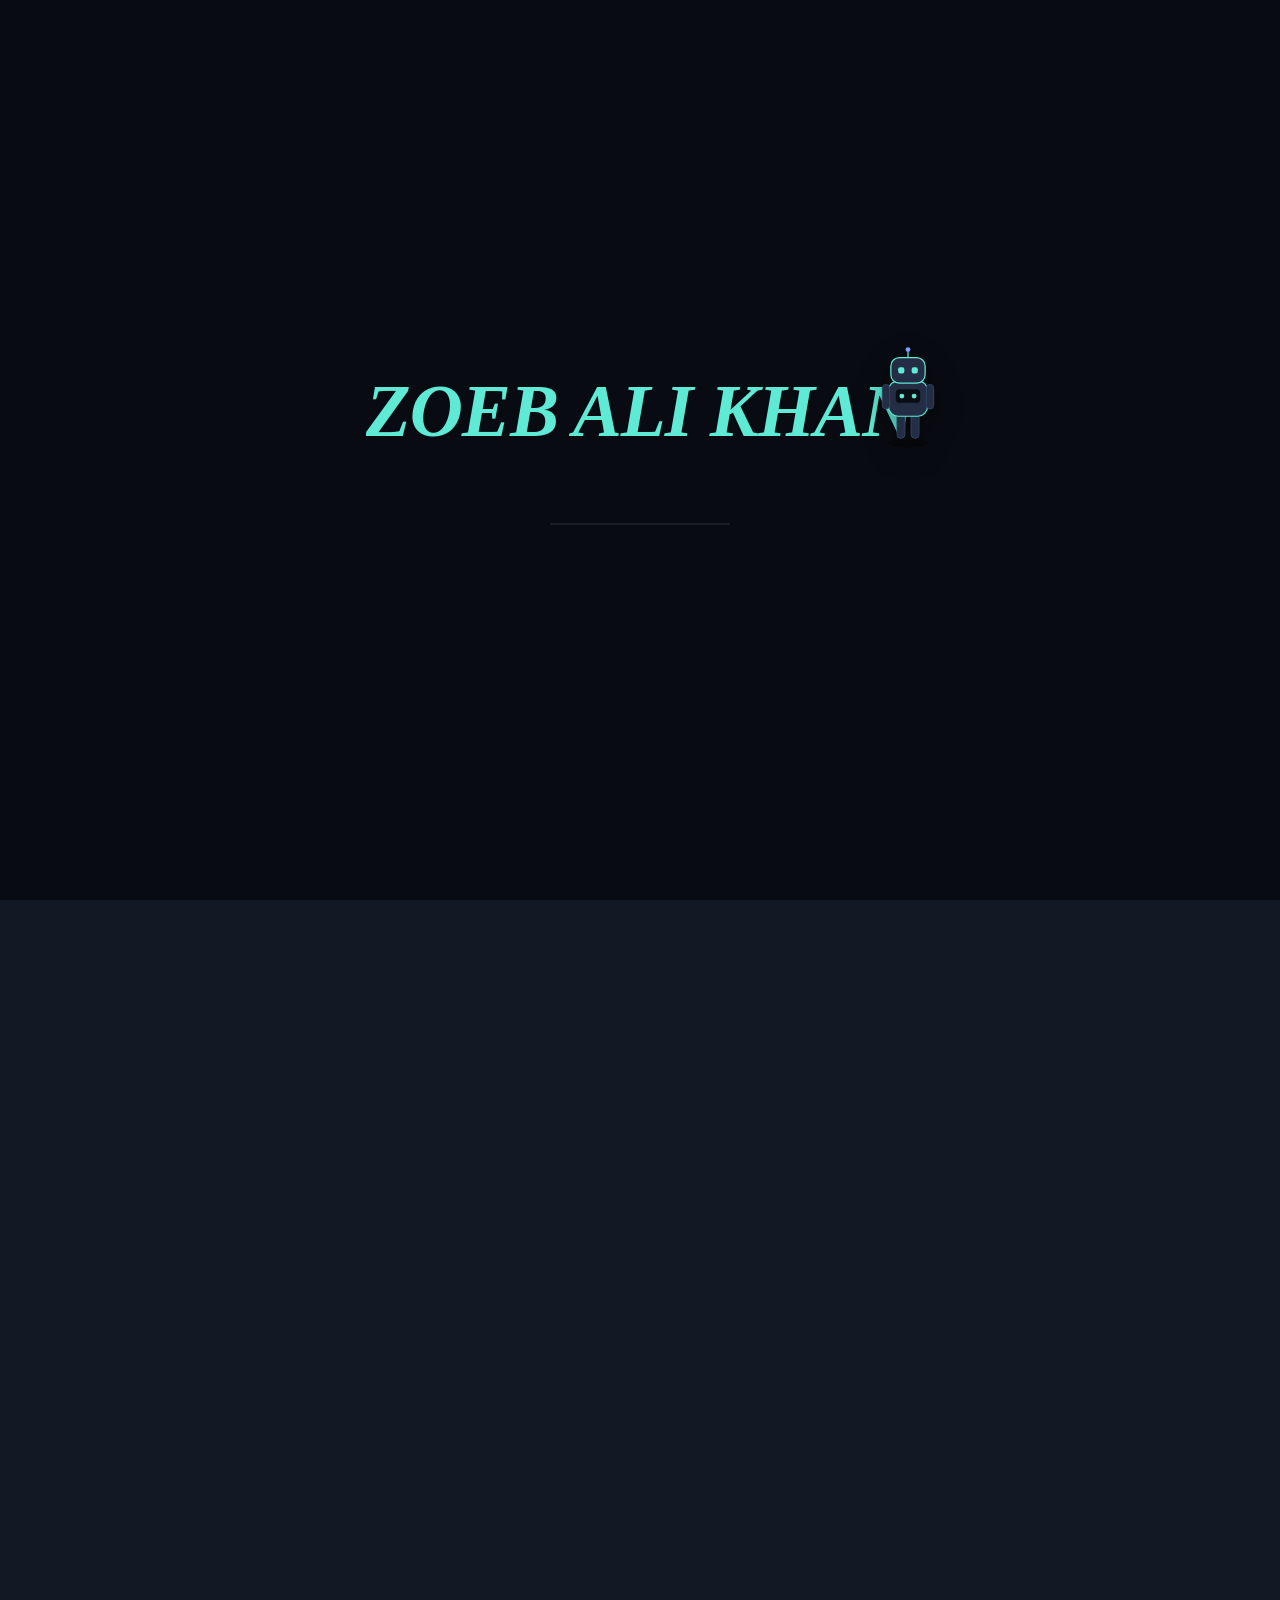
==== commit 9e35a0c7: "Add colourful brand logos to tech stack" ====
--- a/index.html
+++ b/index.html
@@ -24,7 +24,7 @@
 <link rel="icon" type="image/png" sizes="32x32" href="assets/icons/favicon-32.png">
 <link rel="icon" type="image/png" sizes="16x16" href="assets/icons/favicon-16.png">
 <link rel="apple-touch-icon" sizes="180x180" href="assets/icons/favicon-180.png">
-<link rel="stylesheet" href="style.css?v=20261030">
+<link rel="stylesheet" href="style.css?v=20261110b">
 </head>
 <body id="top">
 
@@ -160,14 +160,14 @@
     </div>
     <div class="marquee" aria-label="Tech stack">
       <div class="marquee-track">
-        <span class="tech-pill">Python</span><span class="tech-pill">SQL</span><span class="tech-pill">R</span><span class="tech-pill">FastAPI</span><span class="tech-pill">PyTorch</span><span class="tech-pill">Scikit-learn</span><span class="tech-pill">Plotly</span><span class="tech-pill">XGBoost</span>
-        <span class="tech-pill">Python</span><span class="tech-pill">SQL</span><span class="tech-pill">R</span><span class="tech-pill">FastAPI</span><span class="tech-pill">PyTorch</span><span class="tech-pill">Scikit-learn</span><span class="tech-pill">Plotly</span><span class="tech-pill">XGBoost</span>
+        <span class="tech-pill"><svg class="tech-logo" viewBox="0 0 24 24" fill="#4B83B3" aria-hidden="true" focusable="false"><path d="M11.858 0c-.978.005-1.913.088-2.736.234C6.7.662 6.26 1.558 6.26 3.21v2.182h5.725v.727H4.111c-1.664 0-3.121 1-3.577 2.903-.526 2.181-.549 3.542 0 5.82.407 1.694 1.379 2.902 3.043 2.902h1.969v-2.616c0-1.89 1.635-3.557 3.576-3.557h5.72c1.591 0 2.862-1.31 2.862-2.91v-5.45c0-1.553-1.309-2.718-2.863-2.977A18 18 0 0 0 11.858 0M8.762 1.755c.591 0 1.074.491 1.074 1.095 0 .601-.483 1.087-1.074 1.087A1.08 1.08 0 0 1 7.688 2.85c0-.604.48-1.095 1.074-1.095m9.656 4.364v2.543c0 1.971-1.671 3.63-3.577 3.63H9.122c-1.566 0-2.862 1.34-2.862 2.91v5.452c0 1.551 1.349 2.464 2.862 2.91 1.813.532 3.55.628 5.72 0 1.44-.418 2.862-1.258 2.862-2.91V18.47h-5.719v-.727h8.582c1.664 0 2.284-1.16 2.862-2.903.598-1.793.573-3.518 0-5.819-.41-1.656-1.196-2.903-2.862-2.903zm-3.216 13.807a1.08 1.08 0 0 1 1.074 1.088c0 .604-.48 1.094-1.074 1.094-.592 0-1.075-.49-1.075-1.094 0-.601.483-1.088 1.075-1.088"/></svg><span>Python</span></span><span class="tech-pill"><svg class="tech-logo" viewBox="0 0 256 256" fill="#F29111" aria-hidden="true" focusable="false"><path d="M128,24C74.17,24,32,48.6,32,80v96c0,31.4,42.17,56,96,56s96-24.6,96-56V80C224,48.6,181.83,24,128,24Zm80,104c0,9.62-7.88,19.43-21.61,26.92C170.93,163.35,150.19,168,128,168s-42.93-4.65-58.39-13.08C55.88,147.43,48,137.62,48,128V111.36c17.06,15,46.23,24.64,80,24.64s62.94-9.68,80-24.64ZM69.61,53.08C85.07,44.65,105.81,40,128,40s42.93,4.65,58.39,13.08C200.12,60.57,208,70.38,208,80s-7.88,19.43-21.61,26.92C170.93,115.35,150.19,120,128,120s-42.93-4.65-58.39-13.08C55.88,99.43,48,89.62,48,80S55.88,60.57,69.61,53.08ZM186.39,202.92C170.93,211.35,150.19,216,128,216s-42.93-4.65-58.39-13.08C55.88,195.43,48,185.62,48,176V159.36c17.06,15,46.23,24.64,80,24.64s62.94-9.68,80-24.64V176C208,185.62,200.12,195.43,186.39,202.92Z"/></svg><span>SQL</span></span><span class="tech-pill"><svg class="tech-logo" viewBox="0 0 24 24" fill="#3C7BC9" aria-hidden="true" focusable="false"><path d="M12 2.746c-6.627 0-12 3.599-12 8.037 0 3.897 4.144 7.144 9.64 7.88V16.26c-2.924-.915-4.925-2.755-4.925-4.877 0-3.035 4.084-5.494 9.12-5.494 5.038 0 8.757 1.683 8.757 5.494 0 1.976-.999 3.379-2.662 4.272.09.066.174.128.258.216.169.149.25.363.372.544 2.128-1.45 3.44-3.437 3.44-5.631 0-4.44-5.373-8.038-12-8.038zm-2.111 4.99v13.516l4.093-.002-.002-5.291h1.1c.225 0 .321.066.549.25.272.22.715.982.715.982l2.164 4.063 4.627-.002-2.864-4.826s-.086-.193-.265-.383a2.22 2.22 0 00-.582-.416c-.422-.214-1.149-.434-1.149-.434s3.578-.264 3.578-3.826c0-3.562-3.744-3.63-3.744-3.63zm4.127 2.93l2.478.002s1.149-.062 1.149 1.127c0 1.165-1.149 1.17-1.149 1.17h-2.478zm1.754 6.119c-.494.049-1.012.079-1.54.088v1.807a16.622 16.622 0 002.37-.473l-.471-.891s-.108-.183-.248-.394c-.039-.054-.08-.098-.111-.137z"/></svg><span>R</span></span><span class="tech-pill"><svg class="tech-logo" viewBox="0 0 24 24" fill="#009688" aria-hidden="true" focusable="false"><path d="M12 .0387C5.3729.0384.0003 5.3931 0 11.9988c-.001 6.6066 5.372 11.9628 12 11.9625 6.628.0003 12.001-5.3559 12-11.9625-.0003-6.6057-5.3729-11.9604-12-11.96m-.829 5.4153h7.55l-7.5805 5.3284h5.1828L5.279 18.5436q2.9466-6.5444 5.892-13.0896"/></svg><span>FastAPI</span></span><span class="tech-pill"><svg class="tech-logo" viewBox="0 0 24 24" fill="#EE4C2C" aria-hidden="true" focusable="false"><path d="M12.005 0L4.952 7.053a9.865 9.865 0 000 14.022 9.866 9.866 0 0014.022 0c3.984-3.9 3.986-10.205.085-14.023l-1.744 1.743c2.904 2.905 2.904 7.634 0 10.538s-7.634 2.904-10.538 0-2.904-7.634 0-10.538l4.647-4.646.582-.665zm3.568 3.899a1.327 1.327 0 00-1.327 1.327 1.327 1.327 0 001.327 1.328A1.327 1.327 0 0016.9 5.226 1.327 1.327 0 0015.573 3.9z"/></svg><span>PyTorch</span></span><span class="tech-pill"><svg class="tech-logo" viewBox="0 0 24 24" fill="#F7931E" aria-hidden="true" focusable="false"><path d="M15.601 5.53c-1.91.035-3.981.91-5.63 2.56-2.93 2.93-2.083 8.53-1.088 9.525.805.804 6.595 1.843 9.526-1.088a9.74 9.74 0 0 0 .584-.643c.043-.292.205-.66.489-1.106a1.848 1.848 0 0 1-.537.176c-.144.265-.37.55-.676.855-.354.335-.607.554-.76.656a.795.795 0 0 1-.437.152c-.35 0-.514-.308-.494-.924-.22.316-.425.549-.612.7a.914.914 0 0 1-.578.224c-.194 0-.36-.09-.496-.273a1.03 1.03 0 0 1-.193-.507 4.016 4.016 0 0 1-.726.583c-.224.132-.47.197-.74.197-.3 0-.543-.096-.727-.288a.978.978 0 0 1-.257-.524v.004c-.3.276-.564.48-.79.611a1.295 1.295 0 0 1-.649.197.693.693 0 0 1-.571-.275c-.145-.183-.218-.43-.218-.739 0-.464.101-1.02.302-1.67.201-.65.445-1.25.733-1.797l.842-.312a.21.21 0 0 1 .06-.013c.063 0 .116.047.157.14.04.095.061.221.061.38 0 .451-.104.888-.312 1.31-.207.422-.532.873-.974 1.352-.018.23-.027.388-.027.474 0 .193.036.345.106.458.071.113.165.169.282.169a.71.71 0 0 0 .382-.13c.132-.084.333-.26.602-.523.028-.418.187-.798.482-1.142.324-.38.685-.569 1.08-.569.206 0 .37.054.494.16a.524.524 0 0 1 .186.417c0 .458-.486.829-1.459 1.114.088.43.32.646.693.646a.807.807 0 0 0 .417-.117c.129-.076.321-.243.575-.497.032-.252.118-.495.259-.728.182-.3.416-.544.701-.73.285-.185.537-.278.756-.278.276 0 .47.127.58.381l.677-.374h.186l-.292.971c-.15.488-.226.823-.226 1.004 0 .19.067.285.202.285.086 0 .181-.045.285-.137.104-.092.25-.232.437-.42v.001c.143-.155.274-.32.392-.494-.19-.084-.285-.21-.285-.375 0-.17.058-.352.174-.545.116-.194.275-.29.479-.29.172 0 .258.088.258.265 0 .139-.05.338-.149.596.367-.04.687-.32.961-.842l.228-.01c1.059-2.438.828-5.075-.83-6.732-1.019-1.02-2.408-1.5-3.895-1.471zm4.725 8.203a8.938 8.938 0 0 1-1.333 2.151 1.09 1.09 0 0 0-.012.147c0 .168.047.309.14.423.092.113.206.17.34.17.296 0 .714-.264 1.254-.787-.001.04-.003.08-.003.121 0 .146.012.368.036.666l.733-.172c0-.2.003-.357.01-.474.01-.157.033-.33.066-.517.02-.11.07-.216.152-.315l.186-.216a5.276 5.276 0 0 1 .378-.397c.062-.055.116-.099.162-.13a.26.26 0 0 1 .123-.046c.055 0 .083.035.083.106 0 .07-.052.236-.156.497-.194.486-.292.848-.292 1.084 0 .175.046.314.136.418a.45.45 0 0 0 .358.155c.365 0 .803-.269 1.313-.808v-.381c-.361.426-.623.64-.784.64-.109 0-.163-.067-.163-.2 0-.1.065-.316.195-.65.19-.486.285-.836.285-1.048a.464.464 0 0 0-.112-.319.36.36 0 0 0-.282-.127c-.165 0-.354.077-.567.233-.213.156-.5.436-.863.84.053-.262.165-.622.335-1.08l-.809.156a6.54 6.54 0 0 0-.399 1.074c-.04.156-.07.316-.092.48a7.447 7.447 0 0 1-.49.45.38.38 0 0 1-.229.08.208.208 0 0 1-.174-.082.352.352 0 0 1-.064-.222c0-.1.019-.214.056-.343.038-.13.12-.373.249-.731l.308-.849zm-17.21-2.927c-.863-.016-1.67.263-2.261.854-1.352 1.352-1.07 3.827.631 5.527 1.7 1.701 4.95 1.21 5.527.632.467-.466 1.07-3.827-.631-5.527-.957-.957-2.158-1.465-3.267-1.486zm12.285.358h.166v.21H15.4zm.427 0h.166v.865l.46-.455h.195l-.364.362.428.684h-.198l-.357-.575-.164.166v.41h-.166zm1.016 0h.166v.21h-.166zm.481.122h.166v.288h.172v.135h-.172v.717c0 .037.006.062.02.075.012.013.037.02.074.02a.23.23 0 0 0 .078-.01v.141a.802.802 0 0 1-.136.014.23.23 0 0 1-.15-.043.15.15 0 0 1-.052-.123v-.79h-.141v-.136h.141zm-3.562.258c.081 0 .15.012.207.038.057.024.1.061.13.11s.045.106.045.173h-.176c-.006-.111-.075-.167-.208-.167a.285.285 0 0 0-.164.041.134.134 0 0 0-.06.117c0 .035.015.065.045.088.03.024.08.044.15.06l.16.039a.47.47 0 0 1 .224.105c.047.046.07.108.07.186a.3.3 0 0 1-.052.175.327.327 0 0 1-.152.116.585.585 0 0 1-.226.041c-.136 0-.24-.03-.309-.088-.069-.059-.105-.149-.109-.269h.176c.004.037.01.065.017.084a.166.166 0 0 0 .034.054c.044.043.112.065.204.065a.31.31 0 0 0 .177-.045.139.139 0 0 0 .067-.119.116.116 0 0 0-.038-.09.287.287 0 0 0-.124-.055l-.156-.038a1.248 1.248 0 0 1-.159-.05.359.359 0 0 1-.098-.061.22.22 0 0 1-.058-.083.32.32 0 0 1-.016-.108c0-.096.036-.174.109-.232a.45.45 0 0 1 .29-.087zm1.035 0a.46.46 0 0 1 .202.043.351.351 0 0 1 .187.212.577.577 0 0 1 .023.126h-.168a.256.256 0 0 0-.078-.168.242.242 0 0 0-.17-.06.248.248 0 0 0-.155.05.306.306 0 0 0-.1.144.662.662 0 0 0-.034.224.58.58 0 0 0 .035.214.299.299 0 0 0 .101.135.261.261 0 0 0 .157.048c.142 0 .227-.084.256-.252h.167a.519.519 0 0 1-.065.22.35.35 0 0 1-.146.138.464.464 0 0 1-.216.048.448.448 0 0 1-.246-.066.441.441 0 0 1-.161-.192.703.703 0 0 1-.057-.293c0-.085.01-.163.032-.233a.522.522 0 0 1 .095-.182.403.403 0 0 1 .15-.117.453.453 0 0 1 .191-.04zm.603.03h.166v1.046H15.4zm1.443 0h.166v1.046h-.166zm-5.05.618c-.08 0-.2.204-.356.611-.155.407-.308.977-.459 1.71.281-.312.509-.662.683-1.05.175-.387.262-.72.262-.999a.455.455 0 0 0-.036-.197c-.025-.05-.056-.075-.093-.075zm4.662 1.797c-.221 0-.431.188-.629.563-.197.376-.296.722-.296 1.038 0 .12.029.216.088.29a.273.273 0 0 0 .223.111c.221 0 .43-.188.625-.565.196-.377.294-.725.294-1.043a.457.457 0 0 0-.083-.29.269.269 0 0 0-.222-.104zm-2.848.007c-.146 0-.285.11-.417.333-.133.222-.2.51-.2.866.566-.159.849-.452.849-.881 0-.212-.077-.318-.232-.318Z"/></svg><span>Scikit-learn</span></span><span class="tech-pill"><svg class="tech-logo" viewBox="0 0 24 24" fill="#7A76FF" aria-hidden="true" focusable="false"><path d="M1.713.002A1.713 1.713 0 0 0 0 1.715a1.713 1.713 0 0 0 1.713 1.713 1.713 1.713 0 0 0 1.714-1.713A1.713 1.713 0 0 0 1.713.002Zm6.861 0a1.713 1.713 0 0 0-1.713 1.713 1.713 1.713 0 0 0 1.713 1.713 1.713 1.713 0 0 0 1.713-1.713A1.713 1.713 0 0 0 8.574.002Zm6.857 0a1.713 1.713 0 0 0-1.714 1.713 1.713 1.713 0 0 0 1.714 1.713 1.713 1.713 0 0 0 1.713-1.713A1.713 1.713 0 0 0 15.431.002zm6.856 0a1.713 1.713 0 0 0-1.713 1.713 1.713 1.713 0 0 0 1.713 1.713A1.713 1.713 0 0 0 24 1.715 1.713 1.713 0 0 0 22.287.002ZM1.713 6.859A1.713 1.713 0 0 0 0 8.572a1.713 1.713 0 0 0 1.713 1.713 1.713 1.713 0 0 0 1.714-1.713A1.713 1.713 0 0 0 1.713 6.86Zm6.861 0c-.948 0-1.713.765-1.713 1.713v13.713c0 .947.765 1.713 1.713 1.713.948 0 1.713-.766 1.713-1.713V8.572c0-.948-.765-1.713-1.713-1.713zm6.857 0a1.713 1.713 0 0 0-1.714 1.713 1.713 1.713 0 0 0 1.714 1.713 1.713 1.713 0 0 0 1.713-1.713 1.713 1.713 0 0 0-1.713-1.713zm6.856 0c-.947 0-1.713.765-1.713 1.713v13.713c0 .947.766 1.713 1.713 1.713.948 0 1.713-.766 1.713-1.713V8.572c0-.948-.765-1.713-1.713-1.713zM1.713 13.715C.766 13.715 0 14.48 0 15.428v6.857c0 .947.766 1.713 1.713 1.713.948 0 1.714-.766 1.714-1.713v-6.857c0-.948-.766-1.713-1.714-1.713zm13.718 0c-.948 0-1.714.765-1.714 1.713v6.857c0 .947.766 1.713 1.714 1.713.947 0 1.713-.766 1.713-1.713v-6.857c0-.948-.766-1.713-1.713-1.713z"/></svg><span>Plotly</span></span><span class="tech-pill"><svg class="tech-logo" viewBox="0 0 256 256" fill="#4FB3E8" aria-hidden="true" focusable="false"><path d="M160,112h48a16,16,0,0,0,16-16V48a16,16,0,0,0-16-16H160a16,16,0,0,0-16,16V64H128a24,24,0,0,0-24,24v32H72v-8A16,16,0,0,0,56,96H24A16,16,0,0,0,8,112v32a16,16,0,0,0,16,16H56a16,16,0,0,0,16-16v-8h32v32a24,24,0,0,0,24,24h16v16a16,16,0,0,0,16,16h48a16,16,0,0,0,16-16V160a16,16,0,0,0-16-16H160a16,16,0,0,0-16,16v16H128a8,8,0,0,1-8-8V88a8,8,0,0,1,8-8h16V96A16,16,0,0,0,160,112ZM56,144H24V112H56v32Zm104,16h48v48H160Zm0-112h48V96H160Z"/></svg><span>XGBoost</span></span>
+        <span class="tech-pill"><svg class="tech-logo" viewBox="0 0 24 24" fill="#4B83B3" aria-hidden="true" focusable="false"><path d="M11.858 0c-.978.005-1.913.088-2.736.234C6.7.662 6.26 1.558 6.26 3.21v2.182h5.725v.727H4.111c-1.664 0-3.121 1-3.577 2.903-.526 2.181-.549 3.542 0 5.82.407 1.694 1.379 2.902 3.043 2.902h1.969v-2.616c0-1.89 1.635-3.557 3.576-3.557h5.72c1.591 0 2.862-1.31 2.862-2.91v-5.45c0-1.553-1.309-2.718-2.863-2.977A18 18 0 0 0 11.858 0M8.762 1.755c.591 0 1.074.491 1.074 1.095 0 .601-.483 1.087-1.074 1.087A1.08 1.08 0 0 1 7.688 2.85c0-.604.48-1.095 1.074-1.095m9.656 4.364v2.543c0 1.971-1.671 3.63-3.577 3.63H9.122c-1.566 0-2.862 1.34-2.862 2.91v5.452c0 1.551 1.349 2.464 2.862 2.91 1.813.532 3.55.628 5.72 0 1.44-.418 2.862-1.258 2.862-2.91V18.47h-5.719v-.727h8.582c1.664 0 2.284-1.16 2.862-2.903.598-1.793.573-3.518 0-5.819-.41-1.656-1.196-2.903-2.862-2.903zm-3.216 13.807a1.08 1.08 0 0 1 1.074 1.088c0 .604-.48 1.094-1.074 1.094-.592 0-1.075-.49-1.075-1.094 0-.601.483-1.088 1.075-1.088"/></svg><span>Python</span></span><span class="tech-pill"><svg class="tech-logo" viewBox="0 0 256 256" fill="#F29111" aria-hidden="true" focusable="false"><path d="M128,24C74.17,24,32,48.6,32,80v96c0,31.4,42.17,56,96,56s96-24.6,96-56V80C224,48.6,181.83,24,128,24Zm80,104c0,9.62-7.88,19.43-21.61,26.92C170.93,163.35,150.19,168,128,168s-42.93-4.65-58.39-13.08C55.88,147.43,48,137.62,48,128V111.36c17.06,15,46.23,24.64,80,24.64s62.94-9.68,80-24.64ZM69.61,53.08C85.07,44.65,105.81,40,128,40s42.93,4.65,58.39,13.08C200.12,60.57,208,70.38,208,80s-7.88,19.43-21.61,26.92C170.93,115.35,150.19,120,128,120s-42.93-4.65-58.39-13.08C55.88,99.43,48,89.62,48,80S55.88,60.57,69.61,53.08ZM186.39,202.92C170.93,211.35,150.19,216,128,216s-42.93-4.65-58.39-13.08C55.88,195.43,48,185.62,48,176V159.36c17.06,15,46.23,24.64,80,24.64s62.94-9.68,80-24.64V176C208,185.62,200.12,195.43,186.39,202.92Z"/></svg><span>SQL</span></span><span class="tech-pill"><svg class="tech-logo" viewBox="0 0 24 24" fill="#3C7BC9" aria-hidden="true" focusable="false"><path d="M12 2.746c-6.627 0-12 3.599-12 8.037 0 3.897 4.144 7.144 9.64 7.88V16.26c-2.924-.915-4.925-2.755-4.925-4.877 0-3.035 4.084-5.494 9.12-5.494 5.038 0 8.757 1.683 8.757 5.494 0 1.976-.999 3.379-2.662 4.272.09.066.174.128.258.216.169.149.25.363.372.544 2.128-1.45 3.44-3.437 3.44-5.631 0-4.44-5.373-8.038-12-8.038zm-2.111 4.99v13.516l4.093-.002-.002-5.291h1.1c.225 0 .321.066.549.25.272.22.715.982.715.982l2.164 4.063 4.627-.002-2.864-4.826s-.086-.193-.265-.383a2.22 2.22 0 00-.582-.416c-.422-.214-1.149-.434-1.149-.434s3.578-.264 3.578-3.826c0-3.562-3.744-3.63-3.744-3.63zm4.127 2.93l2.478.002s1.149-.062 1.149 1.127c0 1.165-1.149 1.17-1.149 1.17h-2.478zm1.754 6.119c-.494.049-1.012.079-1.54.088v1.807a16.622 16.622 0 002.37-.473l-.471-.891s-.108-.183-.248-.394c-.039-.054-.08-.098-.111-.137z"/></svg><span>R</span></span><span class="tech-pill"><svg class="tech-logo" viewBox="0 0 24 24" fill="#009688" aria-hidden="true" focusable="false"><path d="M12 .0387C5.3729.0384.0003 5.3931 0 11.9988c-.001 6.6066 5.372 11.9628 12 11.9625 6.628.0003 12.001-5.3559 12-11.9625-.0003-6.6057-5.3729-11.9604-12-11.96m-.829 5.4153h7.55l-7.5805 5.3284h5.1828L5.279 18.5436q2.9466-6.5444 5.892-13.0896"/></svg><span>FastAPI</span></span><span class="tech-pill"><svg class="tech-logo" viewBox="0 0 24 24" fill="#EE4C2C" aria-hidden="true" focusable="false"><path d="M12.005 0L4.952 7.053a9.865 9.865 0 000 14.022 9.866 9.866 0 0014.022 0c3.984-3.9 3.986-10.205.085-14.023l-1.744 1.743c2.904 2.905 2.904 7.634 0 10.538s-7.634 2.904-10.538 0-2.904-7.634 0-10.538l4.647-4.646.582-.665zm3.568 3.899a1.327 1.327 0 00-1.327 1.327 1.327 1.327 0 001.327 1.328A1.327 1.327 0 0016.9 5.226 1.327 1.327 0 0015.573 3.9z"/></svg><span>PyTorch</span></span><span class="tech-pill"><svg class="tech-logo" viewBox="0 0 24 24" fill="#F7931E" aria-hidden="true" focusable="false"><path d="M15.601 5.53c-1.91.035-3.981.91-5.63 2.56-2.93 2.93-2.083 8.53-1.088 9.525.805.804 6.595 1.843 9.526-1.088a9.74 9.74 0 0 0 .584-.643c.043-.292.205-.66.489-1.106a1.848 1.848 0 0 1-.537.176c-.144.265-.37.55-.676.855-.354.335-.607.554-.76.656a.795.795 0 0 1-.437.152c-.35 0-.514-.308-.494-.924-.22.316-.425.549-.612.7a.914.914 0 0 1-.578.224c-.194 0-.36-.09-.496-.273a1.03 1.03 0 0 1-.193-.507 4.016 4.016 0 0 1-.726.583c-.224.132-.47.197-.74.197-.3 0-.543-.096-.727-.288a.978.978 0 0 1-.257-.524v.004c-.3.276-.564.48-.79.611a1.295 1.295 0 0 1-.649.197.693.693 0 0 1-.571-.275c-.145-.183-.218-.43-.218-.739 0-.464.101-1.02.302-1.67.201-.65.445-1.25.733-1.797l.842-.312a.21.21 0 0 1 .06-.013c.063 0 .116.047.157.14.04.095.061.221.061.38 0 .451-.104.888-.312 1.31-.207.422-.532.873-.974 1.352-.018.23-.027.388-.027.474 0 .193.036.345.106.458.071.113.165.169.282.169a.71.71 0 0 0 .382-.13c.132-.084.333-.26.602-.523.028-.418.187-.798.482-1.142.324-.38.685-.569 1.08-.569.206 0 .37.054.494.16a.524.524 0 0 1 .186.417c0 .458-.486.829-1.459 1.114.088.43.32.646.693.646a.807.807 0 0 0 .417-.117c.129-.076.321-.243.575-.497.032-.252.118-.495.259-.728.182-.3.416-.544.701-.73.285-.185.537-.278.756-.278.276 0 .47.127.58.381l.677-.374h.186l-.292.971c-.15.488-.226.823-.226 1.004 0 .19.067.285.202.285.086 0 .181-.045.285-.137.104-.092.25-.232.437-.42v.001c.143-.155.274-.32.392-.494-.19-.084-.285-.21-.285-.375 0-.17.058-.352.174-.545.116-.194.275-.29.479-.29.172 0 .258.088.258.265 0 .139-.05.338-.149.596.367-.04.687-.32.961-.842l.228-.01c1.059-2.438.828-5.075-.83-6.732-1.019-1.02-2.408-1.5-3.895-1.471zm4.725 8.203a8.938 8.938 0 0 1-1.333 2.151 1.09 1.09 0 0 0-.012.147c0 .168.047.309.14.423.092.113.206.17.34.17.296 0 .714-.264 1.254-.787-.001.04-.003.08-.003.121 0 .146.012.368.036.666l.733-.172c0-.2.003-.357.01-.474.01-.157.033-.33.066-.517.02-.11.07-.216.152-.315l.186-.216a5.276 5.276 0 0 1 .378-.397c.062-.055.116-.099.162-.13a.26.26 0 0 1 .123-.046c.055 0 .083.035.083.106 0 .07-.052.236-.156.497-.194.486-.292.848-.292 1.084 0 .175.046.314.136.418a.45.45 0 0 0 .358.155c.365 0 .803-.269 1.313-.808v-.381c-.361.426-.623.64-.784.64-.109 0-.163-.067-.163-.2 0-.1.065-.316.195-.65.19-.486.285-.836.285-1.048a.464.464 0 0 0-.112-.319.36.36 0 0 0-.282-.127c-.165 0-.354.077-.567.233-.213.156-.5.436-.863.84.053-.262.165-.622.335-1.08l-.809.156a6.54 6.54 0 0 0-.399 1.074c-.04.156-.07.316-.092.48a7.447 7.447 0 0 1-.49.45.38.38 0 0 1-.229.08.208.208 0 0 1-.174-.082.352.352 0 0 1-.064-.222c0-.1.019-.214.056-.343.038-.13.12-.373.249-.731l.308-.849zm-17.21-2.927c-.863-.016-1.67.263-2.261.854-1.352 1.352-1.07 3.827.631 5.527 1.7 1.701 4.95 1.21 5.527.632.467-.466 1.07-3.827-.631-5.527-.957-.957-2.158-1.465-3.267-1.486zm12.285.358h.166v.21H15.4zm.427 0h.166v.865l.46-.455h.195l-.364.362.428.684h-.198l-.357-.575-.164.166v.41h-.166zm1.016 0h.166v.21h-.166zm.481.122h.166v.288h.172v.135h-.172v.717c0 .037.006.062.02.075.012.013.037.02.074.02a.23.23 0 0 0 .078-.01v.141a.802.802 0 0 1-.136.014.23.23 0 0 1-.15-.043.15.15 0 0 1-.052-.123v-.79h-.141v-.136h.141zm-3.562.258c.081 0 .15.012.207.038.057.024.1.061.13.11s.045.106.045.173h-.176c-.006-.111-.075-.167-.208-.167a.285.285 0 0 0-.164.041.134.134 0 0 0-.06.117c0 .035.015.065.045.088.03.024.08.044.15.06l.16.039a.47.47 0 0 1 .224.105c.047.046.07.108.07.186a.3.3 0 0 1-.052.175.327.327 0 0 1-.152.116.585.585 0 0 1-.226.041c-.136 0-.24-.03-.309-.088-.069-.059-.105-.149-.109-.269h.176c.004.037.01.065.017.084a.166.166 0 0 0 .034.054c.044.043.112.065.204.065a.31.31 0 0 0 .177-.045.139.139 0 0 0 .067-.119.116.116 0 0 0-.038-.09.287.287 0 0 0-.124-.055l-.156-.038a1.248 1.248 0 0 1-.159-.05.359.359 0 0 1-.098-.061.22.22 0 0 1-.058-.083.32.32 0 0 1-.016-.108c0-.096.036-.174.109-.232a.45.45 0 0 1 .29-.087zm1.035 0a.46.46 0 0 1 .202.043.351.351 0 0 1 .187.212.577.577 0 0 1 .023.126h-.168a.256.256 0 0 0-.078-.168.242.242 0 0 0-.17-.06.248.248 0 0 0-.155.05.306.306 0 0 0-.1.144.662.662 0 0 0-.034.224.58.58 0 0 0 .035.214.299.299 0 0 0 .101.135.261.261 0 0 0 .157.048c.142 0 .227-.084.256-.252h.167a.519.519 0 0 1-.065.22.35.35 0 0 1-.146.138.464.464 0 0 1-.216.048.448.448 0 0 1-.246-.066.441.441 0 0 1-.161-.192.703.703 0 0 1-.057-.293c0-.085.01-.163.032-.233a.522.522 0 0 1 .095-.182.403.403 0 0 1 .15-.117.453.453 0 0 1 .191-.04zm.603.03h.166v1.046H15.4zm1.443 0h.166v1.046h-.166zm-5.05.618c-.08 0-.2.204-.356.611-.155.407-.308.977-.459 1.71.281-.312.509-.662.683-1.05.175-.387.262-.72.262-.999a.455.455 0 0 0-.036-.197c-.025-.05-.056-.075-.093-.075zm4.662 1.797c-.221 0-.431.188-.629.563-.197.376-.296.722-.296 1.038 0 .12.029.216.088.29a.273.273 0 0 0 .223.111c.221 0 .43-.188.625-.565.196-.377.294-.725.294-1.043a.457.457 0 0 0-.083-.29.269.269 0 0 0-.222-.104zm-2.848.007c-.146 0-.285.11-.417.333-.133.222-.2.51-.2.866.566-.159.849-.452.849-.881 0-.212-.077-.318-.232-.318Z"/></svg><span>Scikit-learn</span></span><span class="tech-pill"><svg class="tech-logo" viewBox="0 0 24 24" fill="#7A76FF" aria-hidden="true" focusable="false"><path d="M1.713.002A1.713 1.713 0 0 0 0 1.715a1.713 1.713 0 0 0 1.713 1.713 1.713 1.713 0 0 0 1.714-1.713A1.713 1.713 0 0 0 1.713.002Zm6.861 0a1.713 1.713 0 0 0-1.713 1.713 1.713 1.713 0 0 0 1.713 1.713 1.713 1.713 0 0 0 1.713-1.713A1.713 1.713 0 0 0 8.574.002Zm6.857 0a1.713 1.713 0 0 0-1.714 1.713 1.713 1.713 0 0 0 1.714 1.713 1.713 1.713 0 0 0 1.713-1.713A1.713 1.713 0 0 0 15.431.002zm6.856 0a1.713 1.713 0 0 0-1.713 1.713 1.713 1.713 0 0 0 1.713 1.713A1.713 1.713 0 0 0 24 1.715 1.713 1.713 0 0 0 22.287.002ZM1.713 6.859A1.713 1.713 0 0 0 0 8.572a1.713 1.713 0 0 0 1.713 1.713 1.713 1.713 0 0 0 1.714-1.713A1.713 1.713 0 0 0 1.713 6.86Zm6.861 0c-.948 0-1.713.765-1.713 1.713v13.713c0 .947.765 1.713 1.713 1.713.948 0 1.713-.766 1.713-1.713V8.572c0-.948-.765-1.713-1.713-1.713zm6.857 0a1.713 1.713 0 0 0-1.714 1.713 1.713 1.713 0 0 0 1.714 1.713 1.713 1.713 0 0 0 1.713-1.713 1.713 1.713 0 0 0-1.713-1.713zm6.856 0c-.947 0-1.713.765-1.713 1.713v13.713c0 .947.766 1.713 1.713 1.713.948 0 1.713-.766 1.713-1.713V8.572c0-.948-.765-1.713-1.713-1.713zM1.713 13.715C.766 13.715 0 14.48 0 15.428v6.857c0 .947.766 1.713 1.713 1.713.948 0 1.714-.766 1.714-1.713v-6.857c0-.948-.766-1.713-1.714-1.713zm13.718 0c-.948 0-1.714.765-1.714 1.713v6.857c0 .947.766 1.713 1.714 1.713.947 0 1.713-.766 1.713-1.713v-6.857c0-.948-.766-1.713-1.713-1.713z"/></svg><span>Plotly</span></span><span class="tech-pill"><svg class="tech-logo" viewBox="0 0 256 256" fill="#4FB3E8" aria-hidden="true" focusable="false"><path d="M160,112h48a16,16,0,0,0,16-16V48a16,16,0,0,0-16-16H160a16,16,0,0,0-16,16V64H128a24,24,0,0,0-24,24v32H72v-8A16,16,0,0,0,56,96H24A16,16,0,0,0,8,112v32a16,16,0,0,0,16,16H56a16,16,0,0,0,16-16v-8h32v32a24,24,0,0,0,24,24h16v16a16,16,0,0,0,16,16h48a16,16,0,0,0,16-16V160a16,16,0,0,0-16-16H160a16,16,0,0,0-16,16v16H128a8,8,0,0,1-8-8V88a8,8,0,0,1,8-8h16V96A16,16,0,0,0,160,112ZM56,144H24V112H56v32Zm104,16h48v48H160Zm0-112h48V96H160Z"/></svg><span>XGBoost</span></span>
       </div>
     </div>
     <div class="marquee reverse">
       <div class="marquee-track">
-        <span class="tech-pill">Docker</span><span class="tech-pill">PostgreSQL</span><span class="tech-pill">GCP</span><span class="tech-pill">Prefect</span><span class="tech-pill">MLflow</span><span class="tech-pill">Streamlit</span><span class="tech-pill">Git</span><span class="tech-pill">Vercel</span><span class="tech-pill">Railway</span>
-        <span class="tech-pill">Docker</span><span class="tech-pill">PostgreSQL</span><span class="tech-pill">GCP</span><span class="tech-pill">Prefect</span><span class="tech-pill">MLflow</span><span class="tech-pill">Streamlit</span><span class="tech-pill">Git</span><span class="tech-pill">Vercel</span><span class="tech-pill">Railway</span>
+        <span class="tech-pill"><svg class="tech-logo" viewBox="0 0 24 24" fill="#2496ED" aria-hidden="true" focusable="false"><path d="M13.983 11.078h2.119a.186.186 0 00.186-.185V9.006a.186.186 0 00-.186-.186h-2.119a.185.185 0 00-.185.185v1.888c0 .102.083.185.185.185m-2.954-5.43h2.118a.186.186 0 00.186-.186V3.574a.186.186 0 00-.186-.185h-2.118a.185.185 0 00-.185.185v1.888c0 .102.082.185.185.185m0 2.716h2.118a.187.187 0 00.186-.186V6.29a.186.186 0 00-.186-.185h-2.118a.185.185 0 00-.185.185v1.887c0 .102.082.185.185.186m-2.93 0h2.12a.186.186 0 00.184-.186V6.29a.185.185 0 00-.185-.185H8.1a.185.185 0 00-.185.185v1.887c0 .102.083.185.185.186m-2.964 0h2.119a.186.186 0 00.185-.186V6.29a.185.185 0 00-.185-.185H5.136a.186.186 0 00-.186.185v1.887c0 .102.084.185.186.186m5.893 2.715h2.118a.186.186 0 00.186-.185V9.006a.186.186 0 00-.186-.186h-2.118a.185.185 0 00-.185.185v1.888c0 .102.082.185.185.185m-2.93 0h2.12a.185.185 0 00.184-.185V9.006a.185.185 0 00-.184-.186h-2.12a.185.185 0 00-.184.185v1.888c0 .102.083.185.185.185m-2.964 0h2.119a.185.185 0 00.185-.185V9.006a.185.185 0 00-.184-.186h-2.12a.186.186 0 00-.186.186v1.887c0 .102.084.185.186.185m-2.92 0h2.12a.185.185 0 00.184-.185V9.006a.185.185 0 00-.184-.186h-2.12a.185.185 0 00-.184.185v1.888c0 .102.082.185.185.185M23.763 9.89c-.065-.051-.672-.51-1.954-.51-.338.001-.676.03-1.01.087-.248-1.7-1.653-2.53-1.716-2.566l-.344-.199-.226.327c-.284.438-.49.922-.612 1.43-.23.97-.09 1.882.403 2.661-.595.332-1.55.413-1.744.42H.751a.751.751 0 00-.75.748 11.376 11.376 0 00.692 4.062c.545 1.428 1.355 2.48 2.41 3.124 1.18.723 3.1 1.137 5.275 1.137.983.003 1.963-.086 2.93-.266a12.248 12.248 0 003.823-1.389c.98-.567 1.86-1.288 2.61-2.136 1.252-1.418 1.998-2.997 2.553-4.4h.221c1.372 0 2.215-.549 2.68-1.009.309-.293.55-.65.707-1.046l.098-.288Z"/></svg><span>Docker</span></span><span class="tech-pill"><svg class="tech-logo" viewBox="0 0 24 24" fill="#5478E4" aria-hidden="true" focusable="false"><path d="M23.5594 14.7228a.5269.5269 0 0 0-.0563-.1191c-.139-.2632-.4768-.3418-1.0074-.2321-1.6533.3411-2.2935.1312-2.5256-.0191 1.342-2.0482 2.445-4.522 3.0411-6.8297.2714-1.0507.7982-3.5237.1222-4.7316a1.5641 1.5641 0 0 0-.1509-.235C21.6931.9086 19.8007.0248 17.5099.0005c-1.4947-.0158-2.7705.3461-3.1161.4794a9.449 9.449 0 0 0-.5159-.0816 8.044 8.044 0 0 0-1.3114-.1278c-1.1822-.0184-2.2038.2642-3.0498.8406-.8573-.3211-4.7888-1.645-7.2219.0788C.9359 2.1526.3086 3.8733.4302 6.3043c.0409.818.5069 3.334 1.2423 5.7436.4598 1.5065.9387 2.7019 1.4334 3.582.553.9942 1.1259 1.5933 1.7143 1.7895.4474.1491 1.1327.1441 1.8581-.7279.8012-.9635 1.5903-1.8258 1.9446-2.2069.4351.2355.9064.3625 1.39.3772a.0569.0569 0 0 0 .0004.0041 11.0312 11.0312 0 0 0-.2472.3054c-.3389.4302-.4094.5197-1.5002.7443-.3102.064-1.1344.2339-1.1464.8115-.0025.1224.0329.2309.0919.3268.2269.4231.9216.6097 1.015.6331 1.3345.3335 2.5044.092 3.3714-.6787-.017 2.231.0775 4.4174.3454 5.0874.2212.5529.7618 1.9045 2.4692 1.9043.2505 0 .5263-.0291.8296-.0941 1.7819-.3821 2.5557-1.1696 2.855-2.9059.1503-.8707.4016-2.8753.5388-4.1012.0169-.0703.0357-.1207.057-.1362.0007-.0005.0697-.0471.4272.0307a.3673.3673 0 0 0 .0443.0068l.2539.0223.0149.001c.8468.0384 1.9114-.1426 2.5312-.4308.6438-.2988 1.8057-1.0323 1.5951-1.6698zM2.371 11.8765c-.7435-2.4358-1.1779-4.8851-1.2123-5.5719-.1086-2.1714.4171-3.6829 1.5623-4.4927 1.8367-1.2986 4.8398-.5408 6.108-.13-.0032.0032-.0066.0061-.0098.0094-2.0238 2.044-1.9758 5.536-1.9708 5.7495-.0002.0823.0066.1989.0162.3593.0348.5873.0996 1.6804-.0735 2.9184-.1609 1.1504.1937 2.2764.9728 3.0892.0806.0841.1648.1631.2518.2374-.3468.3714-1.1004 1.1926-1.9025 2.1576-.5677.6825-.9597.5517-1.0886.5087-.3919-.1307-.813-.5871-1.2381-1.3223-.4796-.839-.9635-2.0317-1.4155-3.5126zm6.0072 5.0871c-.1711-.0428-.3271-.1132-.4322-.1772.0889-.0394.2374-.0902.4833-.1409 1.2833-.2641 1.4815-.4506 1.9143-1.0002.0992-.126.2116-.2687.3673-.4426a.3549.3549 0 0 0 .0737-.1298c.1708-.1513.2724-.1099.4369-.0417.156.0646.3078.26.3695.4752.0291.1016.0619.2945-.0452.4444-.9043 1.2658-2.2216 1.2494-3.1676 1.0128zm2.094-3.988-.0525.141c-.133.3566-.2567.6881-.3334 1.003-.6674-.0021-1.3168-.2872-1.8105-.8024-.6279-.6551-.9131-1.5664-.7825-2.5004.1828-1.3079.1153-2.4468.079-3.0586-.005-.0857-.0095-.1607-.0122-.2199.2957-.2621 1.6659-.9962 2.6429-.7724.4459.1022.7176.4057.8305.928.5846 2.7038.0774 3.8307-.3302 4.7363-.084.1866-.1633.3629-.2311.5454zm7.3637 4.5725c-.0169.1768-.0358.376-.0618.5959l-.146.4383a.3547.3547 0 0 0-.0182.1077c-.0059.4747-.054.6489-.115.8693-.0634.2292-.1353.4891-.1794 1.0575-.11 1.4143-.8782 2.2267-2.4172 2.5565-1.5155.3251-1.7843-.4968-2.0212-1.2217a6.5824 6.5824 0 0 0-.0769-.2266c-.2154-.5858-.1911-1.4119-.1574-2.5551.0165-.5612-.0249-1.9013-.3302-2.6462.0044-.2932.0106-.5909.019-.8918a.3529.3529 0 0 0-.0153-.1126 1.4927 1.4927 0 0 0-.0439-.208c-.1226-.4283-.4213-.7866-.7797-.9351-.1424-.059-.4038-.1672-.7178-.0869.067-.276.1831-.5875.309-.9249l.0529-.142c.0595-.16.134-.3257.213-.5012.4265-.9476 1.0106-2.2453.3766-5.1772-.2374-1.0981-1.0304-1.6343-2.2324-1.5098-.7207.0746-1.3799.3654-1.7088.5321a5.6716 5.6716 0 0 0-.1958.1041c.0918-1.1064.4386-3.1741 1.7357-4.4823a4.0306 4.0306 0 0 1 .3033-.276.3532.3532 0 0 0 .1447-.0644c.7524-.5706 1.6945-.8506 2.802-.8325.4091.0067.8017.0339 1.1742.081 1.939.3544 3.2439 1.4468 4.0359 2.3827.8143.9623 1.2552 1.9315 1.4312 2.4543-1.3232-.1346-2.2234.1268-2.6797.779-.9926 1.4189.543 4.1729 1.2811 5.4964.1353.2426.2522.4522.2889.5413.2403.5825.5515.9713.7787 1.2552.0696.087.1372.1714.1885.245-.4008.1155-1.1208.3825-1.0552 1.717-.0123.1563-.0423.4469-.0834.8148-.0461.2077-.0702.4603-.0994.7662zm.8905-1.6211c-.0405-.8316.2691-.9185.5967-1.0105a2.8566 2.8566 0 0 0 .135-.0406 1.202 1.202 0 0 0 .1342.103c.5703.3765 1.5823.4213 3.0068.1344-.2016.1769-.5189.3994-.9533.6011-.4098.1903-1.0957.333-1.7473.3636-.7197.0336-1.0859-.0807-1.1721-.151zm.5695-9.2712c-.0059.3508-.0542.6692-.1054 1.0017-.055.3576-.112.7274-.1264 1.1762-.0142.4368.0404.8909.0932 1.3301.1066.887.216 1.8003-.2075 2.7014a3.5272 3.5272 0 0 1-.1876-.3856c-.0527-.1276-.1669-.3326-.3251-.6162-.6156-1.1041-2.0574-3.6896-1.3193-4.7446.3795-.5427 1.3408-.5661 2.1781-.463zm.2284 7.0137a12.3762 12.3762 0 0 0-.0853-.1074l-.0355-.0444c.7262-1.1995.5842-2.3862.4578-3.4385-.0519-.4318-.1009-.8396-.0885-1.2226.0129-.4061.0666-.7543.1185-1.0911.0639-.415.1288-.8443.1109-1.3505.0134-.0531.0188-.1158.0118-.1902-.0457-.4855-.5999-1.938-1.7294-3.253-.6076-.7073-1.4896-1.4972-2.6889-2.0395.5251-.1066 1.2328-.2035 2.0244-.1859 2.0515.0456 3.6746.8135 4.8242 2.2824a.908.908 0 0 1 .0667.1002c.7231 1.3556-.2762 6.2751-2.9867 10.5405zm-8.8166-6.1162c-.025.1794-.3089.4225-.6211.4225a.5821.5821 0 0 1-.0809-.0056c-.1873-.026-.3765-.144-.5059-.3156-.0458-.0605-.1203-.178-.1055-.2844.0055-.0401.0261-.0985.0925-.1488.1182-.0894.3518-.1226.6096-.0867.3163.0441.6426.1938.6113.4186zm7.9305-.4114c.0111.0792-.049.201-.1531.3102-.0683.0717-.212.1961-.4079.2232a.5456.5456 0 0 1-.075.0052c-.2935 0-.5414-.2344-.5607-.3717-.024-.1765.2641-.3106.5611-.352.297-.0414.6111.0088.6356.1851z"/></svg><span>PostgreSQL</span></span><span class="tech-pill"><svg class="tech-logo" viewBox="0 0 24 24" fill="#4285F4" aria-hidden="true" focusable="false"><path d="M12.19 2.38a9.344 9.344 0 0 0-9.234 6.893c.053-.02-.055.013 0 0-3.875 2.551-3.922 8.11-.247 10.941l.006-.007-.007.03a6.717 6.717 0 0 0 4.077 1.356h5.173l.03.03h5.192c6.687.053 9.376-8.605 3.835-12.35a9.365 9.365 0 0 0-2.821-4.552l-.043.043.006-.05A9.344 9.344 0 0 0 12.19 2.38zm-.358 4.146c1.244-.04 2.518.368 3.486 1.15a5.186 5.186 0 0 1 1.862 4.078v.518c3.53-.07 3.53 5.262 0 5.193h-5.193l-.008.009v-.04H6.785a2.59 2.59 0 0 1-1.067-.23h.001a2.597 2.597 0 1 1 3.437-3.437l3.013-3.012A6.747 6.747 0 0 0 8.11 8.24c.018-.01.04-.026.054-.023a5.186 5.186 0 0 1 3.67-1.69z"/></svg><span>GCP</span></span><span class="tech-pill"><svg class="tech-logo" viewBox="0 0 24 24" fill="#F6F9FC" aria-hidden="true" focusable="false"><path d="M12 8.003 4.288 4.002 12 0l7.713 4v8.004L12 16v8l-7.71-4v-8L12 16V8.003Z"/></svg><span>Prefect</span></span><span class="tech-pill"><svg class="tech-logo" viewBox="0 0 24 24" fill="#0194E2" aria-hidden="true" focusable="false"><path d="M11.883.002a12.044 12.044 0 0 0-9.326 19.463l3.668-2.694A7.573 7.573 0 0 1 12.043 4.45v2.867l6.908-5.14A12.012 12.012 0 0 0 11.883.002zm9.562 4.533L17.777 7.23a7.573 7.573 0 0 1-5.818 12.322v-2.867l-6.908 5.14a12.046 12.046 0 0 0 16.394-17.29z"/></svg><span>MLflow</span></span><span class="tech-pill"><svg class="tech-logo" viewBox="0 0 24 24" fill="#FF4B4B" aria-hidden="true" focusable="false"><path d="M16.673 11.32l6.862-3.618c.233-.136.554.12.442.387L20.463 17.1zm-8.556-.229l3.473-5.187c.203-.328.578-.316.793-.028l7.886 11.75zm-3.375 7.25c-.28 0-.835-.284-.993-.716l-3.72-9.46c-.118-.331.139-.614.48-.464l19.474 10.306c-.149.147-.453.337-.72.334z"/></svg><span>Streamlit</span></span><span class="tech-pill"><svg class="tech-logo" viewBox="0 0 24 24" fill="#F03C2E" aria-hidden="true" focusable="false"><path d="M13.09 23.549a1.54 1.54 0 0 1-2.18 0L.451 13.089a1.54 1.54 0 0 1 0-2.179l7.191-7.19 2.733 2.733a1.85 1.85 0 0 0 .964 2.326v6.66a1.849 1.849 0 1 0 1.54 0V8.957l2.508 2.508a1.85 1.85 0 1 0 1.09-1.09l-2.634-2.634a1.85 1.85 0 0 0-2.378-2.377L8.73 2.63 10.91.451a1.54 1.54 0 0 1 2.179 0l10.459 10.46a1.54 1.54 0 0 1 0 2.179z"/></svg><span>Git</span></span><span class="tech-pill"><svg class="tech-logo" viewBox="0 0 24 24" fill="#F6F9FC" aria-hidden="true" focusable="false"><path d="m12 1.608 12 20.784H0Z"/></svg><span>Vercel</span></span><span class="tech-pill"><svg class="tech-logo" viewBox="0 0 24 24" fill="#F6F9FC" aria-hidden="true" focusable="false"><path d="M.113 10.27A13.026 13.026 0 000 11.48h18.23c-.064-.125-.15-.237-.235-.347-3.117-4.027-4.793-3.677-7.19-3.78-.8-.034-1.34-.048-4.524-.048-1.704 0-3.555.005-5.358.01-.234.63-.459 1.24-.567 1.737h9.342v1.216H.113v.002zm18.26 2.426H.009c.02.326.05.645.094.961h16.955c.754 0 1.179-.429 1.315-.96zm-17.318 4.28s2.81 6.902 10.93 7.024c4.855 0 9.027-2.883 10.92-7.024H1.056zM11.988 0C7.5 0 3.593 2.466 1.531 6.108l4.75-.005v-.002c3.71 0 3.849.016 4.573.047l.448.016c1.563.052 3.485.22 4.996 1.364.82.621 2.007 1.99 2.712 2.965.654.902.842 1.94.396 2.934-.408.914-1.289 1.458-2.353 1.458H.391s.099.42.249.886h22.748A12.026 12.026 0 0024 12.005C24 5.377 18.621 0 11.988 0z"/></svg><span>Railway</span></span>
+        <span class="tech-pill"><svg class="tech-logo" viewBox="0 0 24 24" fill="#2496ED" aria-hidden="true" focusable="false"><path d="M13.983 11.078h2.119a.186.186 0 00.186-.185V9.006a.186.186 0 00-.186-.186h-2.119a.185.185 0 00-.185.185v1.888c0 .102.083.185.185.185m-2.954-5.43h2.118a.186.186 0 00.186-.186V3.574a.186.186 0 00-.186-.185h-2.118a.185.185 0 00-.185.185v1.888c0 .102.082.185.185.185m0 2.716h2.118a.187.187 0 00.186-.186V6.29a.186.186 0 00-.186-.185h-2.118a.185.185 0 00-.185.185v1.887c0 .102.082.185.185.186m-2.93 0h2.12a.186.186 0 00.184-.186V6.29a.185.185 0 00-.185-.185H8.1a.185.185 0 00-.185.185v1.887c0 .102.083.185.185.186m-2.964 0h2.119a.186.186 0 00.185-.186V6.29a.185.185 0 00-.185-.185H5.136a.186.186 0 00-.186.185v1.887c0 .102.084.185.186.186m5.893 2.715h2.118a.186.186 0 00.186-.185V9.006a.186.186 0 00-.186-.186h-2.118a.185.185 0 00-.185.185v1.888c0 .102.082.185.185.185m-2.93 0h2.12a.185.185 0 00.184-.185V9.006a.185.185 0 00-.184-.186h-2.12a.185.185 0 00-.184.185v1.888c0 .102.083.185.185.185m-2.964 0h2.119a.185.185 0 00.185-.185V9.006a.185.185 0 00-.184-.186h-2.12a.186.186 0 00-.186.186v1.887c0 .102.084.185.186.185m-2.92 0h2.12a.185.185 0 00.184-.185V9.006a.185.185 0 00-.184-.186h-2.12a.185.185 0 00-.184.185v1.888c0 .102.082.185.185.185M23.763 9.89c-.065-.051-.672-.51-1.954-.51-.338.001-.676.03-1.01.087-.248-1.7-1.653-2.53-1.716-2.566l-.344-.199-.226.327c-.284.438-.49.922-.612 1.43-.23.97-.09 1.882.403 2.661-.595.332-1.55.413-1.744.42H.751a.751.751 0 00-.75.748 11.376 11.376 0 00.692 4.062c.545 1.428 1.355 2.48 2.41 3.124 1.18.723 3.1 1.137 5.275 1.137.983.003 1.963-.086 2.93-.266a12.248 12.248 0 003.823-1.389c.98-.567 1.86-1.288 2.61-2.136 1.252-1.418 1.998-2.997 2.553-4.4h.221c1.372 0 2.215-.549 2.68-1.009.309-.293.55-.65.707-1.046l.098-.288Z"/></svg><span>Docker</span></span><span class="tech-pill"><svg class="tech-logo" viewBox="0 0 24 24" fill="#5478E4" aria-hidden="true" focusable="false"><path d="M23.5594 14.7228a.5269.5269 0 0 0-.0563-.1191c-.139-.2632-.4768-.3418-1.0074-.2321-1.6533.3411-2.2935.1312-2.5256-.0191 1.342-2.0482 2.445-4.522 3.0411-6.8297.2714-1.0507.7982-3.5237.1222-4.7316a1.5641 1.5641 0 0 0-.1509-.235C21.6931.9086 19.8007.0248 17.5099.0005c-1.4947-.0158-2.7705.3461-3.1161.4794a9.449 9.449 0 0 0-.5159-.0816 8.044 8.044 0 0 0-1.3114-.1278c-1.1822-.0184-2.2038.2642-3.0498.8406-.8573-.3211-4.7888-1.645-7.2219.0788C.9359 2.1526.3086 3.8733.4302 6.3043c.0409.818.5069 3.334 1.2423 5.7436.4598 1.5065.9387 2.7019 1.4334 3.582.553.9942 1.1259 1.5933 1.7143 1.7895.4474.1491 1.1327.1441 1.8581-.7279.8012-.9635 1.5903-1.8258 1.9446-2.2069.4351.2355.9064.3625 1.39.3772a.0569.0569 0 0 0 .0004.0041 11.0312 11.0312 0 0 0-.2472.3054c-.3389.4302-.4094.5197-1.5002.7443-.3102.064-1.1344.2339-1.1464.8115-.0025.1224.0329.2309.0919.3268.2269.4231.9216.6097 1.015.6331 1.3345.3335 2.5044.092 3.3714-.6787-.017 2.231.0775 4.4174.3454 5.0874.2212.5529.7618 1.9045 2.4692 1.9043.2505 0 .5263-.0291.8296-.0941 1.7819-.3821 2.5557-1.1696 2.855-2.9059.1503-.8707.4016-2.8753.5388-4.1012.0169-.0703.0357-.1207.057-.1362.0007-.0005.0697-.0471.4272.0307a.3673.3673 0 0 0 .0443.0068l.2539.0223.0149.001c.8468.0384 1.9114-.1426 2.5312-.4308.6438-.2988 1.8057-1.0323 1.5951-1.6698zM2.371 11.8765c-.7435-2.4358-1.1779-4.8851-1.2123-5.5719-.1086-2.1714.4171-3.6829 1.5623-4.4927 1.8367-1.2986 4.8398-.5408 6.108-.13-.0032.0032-.0066.0061-.0098.0094-2.0238 2.044-1.9758 5.536-1.9708 5.7495-.0002.0823.0066.1989.0162.3593.0348.5873.0996 1.6804-.0735 2.9184-.1609 1.1504.1937 2.2764.9728 3.0892.0806.0841.1648.1631.2518.2374-.3468.3714-1.1004 1.1926-1.9025 2.1576-.5677.6825-.9597.5517-1.0886.5087-.3919-.1307-.813-.5871-1.2381-1.3223-.4796-.839-.9635-2.0317-1.4155-3.5126zm6.0072 5.0871c-.1711-.0428-.3271-.1132-.4322-.1772.0889-.0394.2374-.0902.4833-.1409 1.2833-.2641 1.4815-.4506 1.9143-1.0002.0992-.126.2116-.2687.3673-.4426a.3549.3549 0 0 0 .0737-.1298c.1708-.1513.2724-.1099.4369-.0417.156.0646.3078.26.3695.4752.0291.1016.0619.2945-.0452.4444-.9043 1.2658-2.2216 1.2494-3.1676 1.0128zm2.094-3.988-.0525.141c-.133.3566-.2567.6881-.3334 1.003-.6674-.0021-1.3168-.2872-1.8105-.8024-.6279-.6551-.9131-1.5664-.7825-2.5004.1828-1.3079.1153-2.4468.079-3.0586-.005-.0857-.0095-.1607-.0122-.2199.2957-.2621 1.6659-.9962 2.6429-.7724.4459.1022.7176.4057.8305.928.5846 2.7038.0774 3.8307-.3302 4.7363-.084.1866-.1633.3629-.2311.5454zm7.3637 4.5725c-.0169.1768-.0358.376-.0618.5959l-.146.4383a.3547.3547 0 0 0-.0182.1077c-.0059.4747-.054.6489-.115.8693-.0634.2292-.1353.4891-.1794 1.0575-.11 1.4143-.8782 2.2267-2.4172 2.5565-1.5155.3251-1.7843-.4968-2.0212-1.2217a6.5824 6.5824 0 0 0-.0769-.2266c-.2154-.5858-.1911-1.4119-.1574-2.5551.0165-.5612-.0249-1.9013-.3302-2.6462.0044-.2932.0106-.5909.019-.8918a.3529.3529 0 0 0-.0153-.1126 1.4927 1.4927 0 0 0-.0439-.208c-.1226-.4283-.4213-.7866-.7797-.9351-.1424-.059-.4038-.1672-.7178-.0869.067-.276.1831-.5875.309-.9249l.0529-.142c.0595-.16.134-.3257.213-.5012.4265-.9476 1.0106-2.2453.3766-5.1772-.2374-1.0981-1.0304-1.6343-2.2324-1.5098-.7207.0746-1.3799.3654-1.7088.5321a5.6716 5.6716 0 0 0-.1958.1041c.0918-1.1064.4386-3.1741 1.7357-4.4823a4.0306 4.0306 0 0 1 .3033-.276.3532.3532 0 0 0 .1447-.0644c.7524-.5706 1.6945-.8506 2.802-.8325.4091.0067.8017.0339 1.1742.081 1.939.3544 3.2439 1.4468 4.0359 2.3827.8143.9623 1.2552 1.9315 1.4312 2.4543-1.3232-.1346-2.2234.1268-2.6797.779-.9926 1.4189.543 4.1729 1.2811 5.4964.1353.2426.2522.4522.2889.5413.2403.5825.5515.9713.7787 1.2552.0696.087.1372.1714.1885.245-.4008.1155-1.1208.3825-1.0552 1.717-.0123.1563-.0423.4469-.0834.8148-.0461.2077-.0702.4603-.0994.7662zm.8905-1.6211c-.0405-.8316.2691-.9185.5967-1.0105a2.8566 2.8566 0 0 0 .135-.0406 1.202 1.202 0 0 0 .1342.103c.5703.3765 1.5823.4213 3.0068.1344-.2016.1769-.5189.3994-.9533.6011-.4098.1903-1.0957.333-1.7473.3636-.7197.0336-1.0859-.0807-1.1721-.151zm.5695-9.2712c-.0059.3508-.0542.6692-.1054 1.0017-.055.3576-.112.7274-.1264 1.1762-.0142.4368.0404.8909.0932 1.3301.1066.887.216 1.8003-.2075 2.7014a3.5272 3.5272 0 0 1-.1876-.3856c-.0527-.1276-.1669-.3326-.3251-.6162-.6156-1.1041-2.0574-3.6896-1.3193-4.7446.3795-.5427 1.3408-.5661 2.1781-.463zm.2284 7.0137a12.3762 12.3762 0 0 0-.0853-.1074l-.0355-.0444c.7262-1.1995.5842-2.3862.4578-3.4385-.0519-.4318-.1009-.8396-.0885-1.2226.0129-.4061.0666-.7543.1185-1.0911.0639-.415.1288-.8443.1109-1.3505.0134-.0531.0188-.1158.0118-.1902-.0457-.4855-.5999-1.938-1.7294-3.253-.6076-.7073-1.4896-1.4972-2.6889-2.0395.5251-.1066 1.2328-.2035 2.0244-.1859 2.0515.0456 3.6746.8135 4.8242 2.2824a.908.908 0 0 1 .0667.1002c.7231 1.3556-.2762 6.2751-2.9867 10.5405zm-8.8166-6.1162c-.025.1794-.3089.4225-.6211.4225a.5821.5821 0 0 1-.0809-.0056c-.1873-.026-.3765-.144-.5059-.3156-.0458-.0605-.1203-.178-.1055-.2844.0055-.0401.0261-.0985.0925-.1488.1182-.0894.3518-.1226.6096-.0867.3163.0441.6426.1938.6113.4186zm7.9305-.4114c.0111.0792-.049.201-.1531.3102-.0683.0717-.212.1961-.4079.2232a.5456.5456 0 0 1-.075.0052c-.2935 0-.5414-.2344-.5607-.3717-.024-.1765.2641-.3106.5611-.352.297-.0414.6111.0088.6356.1851z"/></svg><span>PostgreSQL</span></span><span class="tech-pill"><svg class="tech-logo" viewBox="0 0 24 24" fill="#4285F4" aria-hidden="true" focusable="false"><path d="M12.19 2.38a9.344 9.344 0 0 0-9.234 6.893c.053-.02-.055.013 0 0-3.875 2.551-3.922 8.11-.247 10.941l.006-.007-.007.03a6.717 6.717 0 0 0 4.077 1.356h5.173l.03.03h5.192c6.687.053 9.376-8.605 3.835-12.35a9.365 9.365 0 0 0-2.821-4.552l-.043.043.006-.05A9.344 9.344 0 0 0 12.19 2.38zm-.358 4.146c1.244-.04 2.518.368 3.486 1.15a5.186 5.186 0 0 1 1.862 4.078v.518c3.53-.07 3.53 5.262 0 5.193h-5.193l-.008.009v-.04H6.785a2.59 2.59 0 0 1-1.067-.23h.001a2.597 2.597 0 1 1 3.437-3.437l3.013-3.012A6.747 6.747 0 0 0 8.11 8.24c.018-.01.04-.026.054-.023a5.186 5.186 0 0 1 3.67-1.69z"/></svg><span>GCP</span></span><span class="tech-pill"><svg class="tech-logo" viewBox="0 0 24 24" fill="#F6F9FC" aria-hidden="true" focusable="false"><path d="M12 8.003 4.288 4.002 12 0l7.713 4v8.004L12 16v8l-7.71-4v-8L12 16V8.003Z"/></svg><span>Prefect</span></span><span class="tech-pill"><svg class="tech-logo" viewBox="0 0 24 24" fill="#0194E2" aria-hidden="true" focusable="false"><path d="M11.883.002a12.044 12.044 0 0 0-9.326 19.463l3.668-2.694A7.573 7.573 0 0 1 12.043 4.45v2.867l6.908-5.14A12.012 12.012 0 0 0 11.883.002zm9.562 4.533L17.777 7.23a7.573 7.573 0 0 1-5.818 12.322v-2.867l-6.908 5.14a12.046 12.046 0 0 0 16.394-17.29z"/></svg><span>MLflow</span></span><span class="tech-pill"><svg class="tech-logo" viewBox="0 0 24 24" fill="#FF4B4B" aria-hidden="true" focusable="false"><path d="M16.673 11.32l6.862-3.618c.233-.136.554.12.442.387L20.463 17.1zm-8.556-.229l3.473-5.187c.203-.328.578-.316.793-.028l7.886 11.75zm-3.375 7.25c-.28 0-.835-.284-.993-.716l-3.72-9.46c-.118-.331.139-.614.48-.464l19.474 10.306c-.149.147-.453.337-.72.334z"/></svg><span>Streamlit</span></span><span class="tech-pill"><svg class="tech-logo" viewBox="0 0 24 24" fill="#F03C2E" aria-hidden="true" focusable="false"><path d="M13.09 23.549a1.54 1.54 0 0 1-2.18 0L.451 13.089a1.54 1.54 0 0 1 0-2.179l7.191-7.19 2.733 2.733a1.85 1.85 0 0 0 .964 2.326v6.66a1.849 1.849 0 1 0 1.54 0V8.957l2.508 2.508a1.85 1.85 0 1 0 1.09-1.09l-2.634-2.634a1.85 1.85 0 0 0-2.378-2.377L8.73 2.63 10.91.451a1.54 1.54 0 0 1 2.179 0l10.459 10.46a1.54 1.54 0 0 1 0 2.179z"/></svg><span>Git</span></span><span class="tech-pill"><svg class="tech-logo" viewBox="0 0 24 24" fill="#F6F9FC" aria-hidden="true" focusable="false"><path d="m12 1.608 12 20.784H0Z"/></svg><span>Vercel</span></span><span class="tech-pill"><svg class="tech-logo" viewBox="0 0 24 24" fill="#F6F9FC" aria-hidden="true" focusable="false"><path d="M.113 10.27A13.026 13.026 0 000 11.48h18.23c-.064-.125-.15-.237-.235-.347-3.117-4.027-4.793-3.677-7.19-3.78-.8-.034-1.34-.048-4.524-.048-1.704 0-3.555.005-5.358.01-.234.63-.459 1.24-.567 1.737h9.342v1.216H.113v.002zm18.26 2.426H.009c.02.326.05.645.094.961h16.955c.754 0 1.179-.429 1.315-.96zm-17.318 4.28s2.81 6.902 10.93 7.024c4.855 0 9.027-2.883 10.92-7.024H1.056zM11.988 0C7.5 0 3.593 2.466 1.531 6.108l4.75-.005v-.002c3.71 0 3.849.016 4.573.047l.448.016c1.563.052 3.485.22 4.996 1.364.82.621 2.007 1.99 2.712 2.965.654.902.842 1.94.396 2.934-.408.914-1.289 1.458-2.353 1.458H.391s.099.42.249.886h22.748A12.026 12.026 0 0024 12.005C24 5.377 18.621 0 11.988 0z"/></svg><span>Railway</span></span>
       </div>
     </div>
   </section>
@@ -254,6 +254,6 @@
 
 <script src="https://cdnjs.cloudflare.com/ajax/libs/gsap/3.12.5/gsap.min.js"></script>
 <script src="assets/js/motion.min.js?v=14.0.0"></script>
-<script src="script.js?v=20261030"></script>
+<script src="script.js?v=20261110b"></script>
 </body>
 </html>
--- a/style.css
+++ b/style.css
@@ -0,0 +1,906 @@
+/* ===== HOMEPAGE HERO BACKGROUND PHOTO ===== */
+.hero{
+  position:relative;
+  background-image:url("assets/images/hero-bg.jpg");
+  background-image:-webkit-image-set(url("assets/images/hero-bg.webp") 1x);
+  background-image:image-set(url("assets/images/hero-bg.webp") type("image/webp"));
+  background-size:cover;background-position:top center;background-attachment:fixed;
+}
+.hero::before{
+  content:'';position:absolute;inset:0;z-index:0;
+  background:rgba(19,25,36,.55);
+}
+.hero .hero-inner{position:relative;z-index:2;}
+@supports (-webkit-touch-callout: none){
+  .hero{background-attachment:scroll;}
+}
+
+/* ===== INTRO PHOTO (homepage) ===== */
+.about-photo{position:relative;}
+.about-photo::after{
+  content:'';position:absolute;inset:0;pointer-events:none;
+  background:
+    linear-gradient(to bottom, var(--bg-alt) 0%, transparent 16%, transparent 84%, var(--bg-alt) 100%),
+    linear-gradient(to right, var(--bg-alt) 0%, transparent 16%, transparent 84%, var(--bg-alt) 100%);
+}
+
+/* ===== ANIMATED CHARACTER (homepage intro) ===== */
+.character-stage{
+  cursor:pointer;outline:none;position:relative;
+}
+.character-stage::after{display:none;}
+.character-stage:focus-visible{box-shadow:0 0 0 3px var(--accent);border-radius:14px;}
+/* higher specificity than the generic .about-photo card rule (defined later in this file)
+   so the character photo floats free with no card chrome, no clipping box, and a height
+   that hugs the avatar instead of a tall 4:5 card , keeps it visually attached to the text */
+.about-photo.character-stage{
+  background:none;border:none;box-shadow:none;border-radius:0;
+  overflow:visible;aspect-ratio:auto;height:260px;margin-bottom:0;
+}
+.character-scene{position:relative;width:100%;height:100%;overflow:visible;}
+.walker{
+  position:absolute;left:50%;bottom:10%;width:52%;max-width:210px;
+  transform:translate(-50%,0);
+}
+.avatar-photo{
+  width:100%;aspect-ratio:1/1;border-radius:50%;overflow:hidden;
+  border:4px solid var(--accent);box-shadow:0 16px 34px -10px rgba(0,0,0,.55), 0 0 0 6px rgba(94,234,212,.12);
+  background:var(--surface);
+}
+.avatar-photo img{width:100%;height:100%;object-fit:cover;display:block;}
+/* speech bubble is a direct child of .character-stage (not .character-scene, which clips
+   horizontally for the walk-in slide) and anchored by the SAME bottom + height math as
+   .walker, so it always sits right on top of the photo , connected, not floating loose */
+.speech-bubble{
+  position:absolute;left:50%;bottom:calc(10% + 210px + 14px);max-width:230px;text-align:center;
+  transform:translateX(-50%) translateY(6px) scale(.9);
+  background:var(--surface);border:1px solid var(--border);border-radius:12px;
+  padding:10px 16px;font-family:var(--font-mono);font-size:.82rem;color:var(--heading);
+  opacity:0;pointer-events:none;transition:opacity .3s ease, transform .3s ease;
+  box-shadow:0 10px 30px rgba(0,0,0,.35);z-index:6;
+}
+.speech-bubble::after{
+  content:'';position:absolute;bottom:-7px;left:50%;transform:translateX(-50%) rotate(45deg);
+  width:14px;height:14px;background:var(--surface);
+  border-right:1px solid var(--border);border-bottom:1px solid var(--border);
+}
+.speech-bubble.show{opacity:1;transform:translateX(-50%) translateY(0) scale(1);}
+
+/* ===== CERTIFICATIONS , 3-COLUMN VERTICAL MARQUEE (homepage) ===== */
+.cert-columns{
+  display:flex;gap:24px;max-width:var(--maxw);margin:24px auto 0;height:620px;overflow:hidden;
+  -webkit-mask-image:linear-gradient(to bottom, transparent 0%, black 10%, black 90%, transparent 100%);
+  mask-image:linear-gradient(to bottom, transparent 0%, black 10%, black 90%, transparent 100%);
+}
+.cert-col-wrapper{flex:1;min-width:0;height:100%;overflow:hidden;}
+.cert-col{display:flex;flex-direction:column;gap:16px;}
+.cert-col-up{animation:scrollColUp 26s linear infinite;}
+.cert-col-down{animation:scrollColDown 26s linear infinite;}
+.cert-col-wrapper:hover .cert-col-up,
+.cert-col-wrapper:hover .cert-col-down{animation-play-state:paused;}
+@keyframes scrollColUp{from{transform:translateY(0);}to{transform:translateY(-50%);}}
+@keyframes scrollColDown{from{transform:translateY(-50%);}to{transform:translateY(0);}}
+
+.cert-preview-card{
+  display:block;background:var(--surface);border:1px solid var(--border);border-radius:12px;
+  overflow:hidden;box-shadow:0 4px 14px rgba(0,0,0,.3);transition:border-color .2s,transform .2s;
+}
+.cert-preview-card:hover{border-color:var(--accent);transform:translateY(-2px);}
+.cert-preview-thumb{
+  width:100%;height:110px;overflow:hidden;background:var(--surface-2);
+  display:flex;align-items:center;justify-content:center;
+}
+.cert-preview-thumb img{width:100%;height:100%;object-fit:cover;}
+.cert-mono{
+  width:100%;height:100%;display:flex;align-items:center;justify-content:center;
+  font-family:var(--font-mono);font-weight:800;font-size:1.4rem;letter-spacing:.04em;
+}
+.cert-preview-info{padding:14px 16px;}
+.cert-preview-badge{
+  display:inline-block;font-family:var(--font-mono);font-size:.65rem;color:var(--accent);
+  border:1px solid var(--accent);padding:2px 9px;border-radius:999px;margin-bottom:8px;
+}
+.cert-preview-name{font-size:.9rem;font-weight:700;color:var(--heading);margin:0 0 4px;}
+.cert-preview-issuer{font-size:.75rem;color:var(--text-dim);margin:0 0 10px;}
+
+/* ===== CTA , angled banners + typewriter (homepage) ===== */
+.cta-hero-section{position:relative;overflow:hidden;padding:130px 20px;background:var(--bg);}
+.cta-diag-banner{
+  position:absolute;width:200%;left:-50%;font-weight:800;font-size:1rem;letter-spacing:.15em;
+  padding:14px 0;white-space:nowrap;overflow:hidden;z-index:1;font-family:var(--font-mono);
+}
+.cta-diag-1{top:48%;transform:rotate(-9deg);background:var(--accent);color:#06121a;}
+.cta-diag-2{top:48%;transform:rotate(9deg);background:rgba(94,234,212,.08);color:var(--text-dim);}
+.cta-diag-1 .diag-track{display:inline-block;animation:scrollLeftDiag 18s linear infinite;}
+.cta-diag-2 .diag-track{display:inline-block;animation:scrollRightDiag 22s linear infinite;}
+@keyframes scrollLeftDiag{from{transform:translateX(-50%);}to{transform:translateX(0);}}
+@keyframes scrollRightDiag{from{transform:translateX(0);}to{transform:translateX(-50%);}}
+
+.cta-hero-card{
+  position:relative;z-index:10;background:var(--surface);border:1px solid var(--border);
+  border-radius:20px;padding:52px 48px;max-width:680px;margin:0 auto;text-align:center;
+  box-shadow:0 0 80px rgba(94,234,212,.08);
+}
+.cta-hero-card h2{
+  font-family:var(--font-mono);font-size:clamp(1.5rem,4vw,3rem);color:var(--heading);
+  line-height:1.2;margin-bottom:20px;
+}
+.cta-typewriter{color:var(--accent);}
+
+/* ===== ABOUT HERO (full-bleed photo) ===== */
+.about-hero-full{position:relative;width:100%;height:100vh;min-height:600px;overflow:hidden;display:flex;align-items:center;}
+.about-hero-full .about-hero-bg-img{
+  position:absolute;inset:0;width:100%;height:100%;object-fit:cover;object-position:center 42%;z-index:0;
+}
+.about-hero-full .about-hero-overlay{
+  position:absolute;inset:0;z-index:1;
+  background:linear-gradient(to right, rgba(19,25,36,.8) 0%, rgba(19,25,36,.58) 50%, rgba(19,25,36,.3) 100%);
+}
+.about-hero-full .about-hero-content{position:relative;z-index:2;max-width:680px;padding:0 60px;}
+.about-hero-full .page-hero-num{display:block;}
+.about-hero-full h1{
+  font-family:var(--font-mono);font-weight:700;color:var(--heading);
+  font-size:clamp(2rem,4.5vw,3.4rem);line-height:1.15;margin:14px 0 20px;
+}
+.about-hero-full p{color:var(--text-dim);font-size:1.05rem;line-height:1.7;margin-bottom:30px;}
+
+/* ===== JOURNEY , overlapping card ===== */
+.journey-section{background:var(--bg);padding:80px 24px;}
+.journey-grid{max-width:1100px;margin:0 auto;display:flex;align-items:center;}
+.journey-image-wrap{width:55%;flex-shrink:0;position:relative;z-index:1;overflow:hidden;border-radius:16px;}
+.journey-image-wrap img{width:100%;height:480px;object-fit:cover;object-position:center 60%;border-radius:16px;display:block;}
+.journey-card{
+  width:45%;margin-left:-80px;align-self:center;position:relative;z-index:2;
+  background:var(--surface);border:1px solid var(--border);border-radius:16px;padding:40px;
+  box-shadow:0 20px 60px rgba(0,0,0,.4);
+}
+.journey-card h2{font-family:var(--font-mono);color:var(--heading);margin-bottom:16px;}
+.journey-card p{color:var(--text-dim);font-size:.95rem;margin-bottom:14px;}
+.journey-card p:last-child{margin-bottom:0;}
+
+/* ===== CINEMATIC BANNER ===== */
+.cinematic-banner{position:relative;width:100%;overflow:hidden;background:var(--bg);}
+.cinematic-overlay{
+  position:relative;display:flex;flex-direction:column;
+  align-items:center;justify-content:center;padding:90px 24px;text-align:center;
+}
+.cinematic-quote{font-family:'Fraunces',serif;font-style:italic;font-weight:600;font-size:clamp(1.2rem,3vw,2.4rem);color:#fff;max-width:700px;line-height:1.5;margin:0;}
+.cinematic-line{width:60px;height:2px;background:var(--accent);margin:20px auto 0;}
+
+/* ===== NUMBERS SECTION ===== */
+.numbers-section{background:var(--bg);padding:80px 24px;text-align:center;}
+.numbers-section h2{font-family:var(--font-mono);font-size:1.85rem;color:var(--heading);margin-bottom:40px;}
+.numbers-grid{
+  display:grid;grid-template-columns:repeat(4,1fr);max-width:1040px;margin:0 auto;
+  background:linear-gradient(160deg, var(--surface), var(--surface-2));
+  border:1px solid var(--border);border-radius:20px;padding:36px 10px;
+  box-shadow:0 20px 50px -20px rgba(0,0,0,.5);
+}
+.number-card{
+  background:none;border:none;border-radius:0;padding:12px 18px;text-align:center;
+  position:relative;display:flex;flex-direction:column;align-items:center;justify-content:center;
+  min-height:130px;
+}
+.number-card:not(:last-child)::after{
+  content:'';position:absolute;right:0;top:12%;bottom:12%;width:1px;
+  background:linear-gradient(to bottom, transparent, var(--border), transparent);
+}
+.number-value{
+  display:block;font-size:3rem;font-weight:700;font-family:var(--font-mono);line-height:1;
+  background:linear-gradient(135deg, var(--accent), var(--accent-2));
+  -webkit-background-clip:text;background-clip:text;color:transparent;
+}
+.number-label{color:var(--text-dim);margin-top:10px;font-size:.85rem;}
+.number-card-icon{display:block;font-size:2rem;margin-bottom:6px;}
+.number-card-stat{display:flex;align-items:center;justify-content:center;gap:8px;font-weight:700;color:var(--heading);font-size:1.1rem;}
+.pulse-dot{width:10px;height:10px;border-radius:50%;background:var(--accent);display:inline-block;animation:pulseDot 1.6s ease infinite;}
+@keyframes pulseDot{0%{box-shadow:0 0 0 0 rgba(94,234,212,.5);}70%{box-shadow:0 0 0 10px rgba(94,234,212,0);}100%{box-shadow:0 0 0 0 rgba(94,234,212,0);}}
+@media (max-width:720px){
+  .numbers-grid{grid-template-columns:repeat(2,1fr);row-gap:28px;}
+  .number-card:nth-child(2)::after{display:none;}
+  .number-card:not(:nth-child(2n))::after{display:block;}
+  .number-card{padding:8px 14px;}
+}
+
+/* ===== MINI PORTRAITS + POSTCARD (homepage photo , "what's going on in my head") ===== */
+.floating-icons{position:absolute;inset:0;z-index:5;pointer-events:none;}
+.float-icon{
+  position:absolute;width:48px;height:48px;border-radius:50%;
+  background:linear-gradient(145deg, var(--surface-2), var(--surface));border:2px solid var(--accent);
+  display:flex;align-items:center;justify-content:center;font-size:1.35rem;cursor:pointer;
+  box-shadow:0 10px 24px -6px rgba(0,0,0,.5);pointer-events:auto;
+  opacity:0;
+}
+.float-icon:hover{border-color:var(--accent-2);}
+.float-icon:nth-of-type(1){top:4%;left:4%;}
+.float-icon:nth-of-type(2){top:0%;right:6%;}
+.float-icon:nth-of-type(3){top:38%;left:-2%;}
+.float-icon:nth-of-type(4){top:34%;right:-2%;}
+.float-icon:nth-of-type(5){bottom:8%;left:8%;}
+.polaroid{
+  position:absolute;top:50%;left:50%;z-index:7;
+  background:#f4f1ea;border-radius:6px;padding:14px 14px 20px;width:78%;max-width:260px;
+  box-shadow:0 24px 60px -16px rgba(0,0,0,.65), 0 4px 0 rgba(0,0,0,.05);
+  transform:translate(-50%,-50%) rotate(-2.5deg) scale(.85);
+  opacity:0;pointer-events:none;transition:opacity .25s ease;
+}
+.polaroid.show{opacity:1;pointer-events:auto;}
+.polaroid-close{
+  position:absolute;top:8px;right:8px;width:26px;height:26px;border-radius:50%;
+  background:rgba(0,0,0,.08);border:none;color:#1c1f26;font-size:1rem;line-height:1;
+  cursor:pointer;display:flex;align-items:center;justify-content:center;transition:background .2s ease;
+}
+.polaroid-close:hover{background:rgba(0,0,0,.16);}
+.polaroid-photo{
+  width:100%;aspect-ratio:1/1;border-radius:2px;background:linear-gradient(145deg, var(--surface-2), var(--surface));
+  display:flex;align-items:center;justify-content:center;font-size:3.6rem;
+  border:1px solid rgba(0,0,0,.08);
+}
+.polaroid-caption{padding-top:14px;}
+.polaroid-caption h3{
+  font-family:var(--font-mono);color:#1c1f26;font-size:.95rem;margin-bottom:8px;font-weight:700;
+}
+.polaroid-caption p{color:#4a4f5c;font-size:.8rem;line-height:1.5;font-family:var(--font-body);}
+@media (max-width:900px){
+  .float-icon{width:40px;height:40px;font-size:1.15rem;}
+  .float-icon:nth-of-type(1){left:-2%;}
+  .float-icon:nth-of-type(2){right:0%;}
+  .float-icon:nth-of-type(3){left:-6%;}
+  .float-icon:nth-of-type(4){right:-4%;}
+  .float-icon:nth-of-type(5){left:-2%;}
+}
+
+/* ===== LOADER ===== */
+.loader{
+  position:fixed;inset:0;z-index:1000;
+  background:#080b11;
+  display:flex;align-items:center;justify-content:center;
+  transition:transform .8s cubic-bezier(.76,0,.24,1), opacity .6s ease;
+}
+.loader.loader-exit{
+  transform:translateY(-100%);
+}
+body.loaded .loader{display:none;}
+.loader-stage{
+  display:flex;flex-direction:column;align-items:center;gap:6px;
+  transform:translateY(0);
+}
+.loader-name-wrap{
+  position:relative;display:inline-block;
+}
+.loader-name{
+  font-family:'Fraunces',serif;font-weight:900;font-style:italic;
+  font-size:clamp(2rem,7.5vw,4.6rem);line-height:1;color:var(--accent);
+  white-space:nowrap;letter-spacing:-1px;
+}
+.loader-name-ghost{
+  opacity:0;pointer-events:none;visibility:hidden;
+}
+.loader-name-mask{
+  position:absolute;top:0;left:0;height:100%;width:0;overflow:hidden;
+}
+.loader-name-mask .loader-name{white-space:nowrap;}
+
+.loader-char{
+  position:absolute;top:50%;left:0;
+  transform:translate(-50%,-62%);
+  animation:botBob .5s ease-in-out infinite;
+  filter:drop-shadow(0 8px 14px rgba(0,0,0,.35));
+}
+.bot-shadow{fill:rgba(0,0,0,.25);}
+.bot-body{fill:var(--surface-2);stroke:var(--accent);stroke-width:2;}
+.bot-panel{fill:#0a0e14;}
+.bot-light{fill:var(--accent);animation:blink 1.1s step-end infinite;}
+.bot-light:nth-child(6){animation-delay:.2s;}
+.bot-head{fill:var(--surface-2);stroke:var(--accent);stroke-width:2;}
+.bot-eye{fill:var(--accent);}
+.bot-antenna{stroke:var(--accent);stroke-width:2;}
+.bot-antenna-tip{fill:var(--accent-2);animation:blink .8s step-end infinite;}
+.bot-leg rect,.bot-arm rect{fill:var(--surface-2);stroke:var(--border);stroke-width:1.5;}
+.bot-leg-back{transform-origin:58px 108px;animation:legSwingBack .42s ease-in-out infinite;}
+.bot-leg-front{transform-origin:81px 108px;animation:legSwingFront .42s ease-in-out infinite;}
+.bot-arm-back{transform-origin:34px 62px;animation:armSwingFront .42s ease-in-out infinite;}
+.bot-arm-front{transform-origin:106px 62px;animation:armSwingBack .42s ease-in-out infinite;}
+@keyframes botBob{0%,100%{transform:translate(-50%,-62%);}50%{transform:translate(-50%,-68%);}}
+@keyframes legSwingBack{0%,100%{transform:rotate(22deg);}50%{transform:rotate(-22deg);}}
+@keyframes legSwingFront{0%,100%{transform:rotate(-22deg);}50%{transform:rotate(22deg);}}
+@keyframes armSwingFront{0%,100%{transform:rotate(-26deg);}50%{transform:rotate(26deg);}}
+@keyframes armSwingBack{0%,100%{transform:rotate(26deg);}50%{transform:rotate(-26deg);}}
+
+.loader-tagline{
+  font-family:'Space Grotesk',monospace;font-size:.8rem;letter-spacing:3px;
+  text-transform:uppercase;color:var(--text-dim);margin-top:22px;
+  opacity:0;transition:opacity .5s ease;
+}
+.loader-tagline.visible{opacity:1;}
+
+.loader-progress{
+  width:180px;height:2px;background:rgba(255,255,255,.08);margin-top:20px;
+  overflow:hidden;border-radius:2px;
+}
+.loader-progress span{
+  display:block;height:100%;width:0%;background:var(--accent);
+}
+
+:root{
+  --bg:#131924;
+  --bg-alt:#161d2a;
+  --surface:#1c2536;
+  --surface-2:#232e44;
+  --border:#324564;
+  --text:#dbe3f0;
+  --text-dim:#9fb1c9;
+  --heading:#f6f9fc;
+  --accent:#5eead4;
+  --accent-2:#7c9cff;
+  --font-mono:'Space Grotesk',ui-monospace,monospace;
+  --font-body:'Inter',system-ui,sans-serif;
+  --maxw:1100px;
+}
+
+*{margin:0;padding:0;box-sizing:border-box;}
+html{scroll-behavior:smooth;}
+body:not(.loaded){overflow:hidden;height:100vh;}
+body{
+  background:var(--bg);
+  color:var(--text);
+  font-family:var(--font-body);
+  line-height:1.65;
+  overflow-x:hidden;
+  position:relative;
+}
+a{color:inherit;text-decoration:none;}
+ul{list-style:none;}
+img{max-width:100%;display:block;}
+
+.bg-grid{
+  position:fixed;inset:0;z-index:0;pointer-events:none;
+  background-image:
+    linear-gradient(rgba(94,234,212,0.04) 1px, transparent 1px),
+    linear-gradient(90deg, rgba(94,234,212,0.04) 1px, transparent 1px);
+  background-size:48px 48px;
+}
+/* NAV */
+#navbar{
+  position:fixed;top:0;left:0;right:0;width:100%;z-index:100;
+  background:#0a0e14;
+  border-bottom:1px solid transparent;
+  transition:border-color .3s, box-shadow .3s;
+}
+#navbar.scrolled{
+  border-bottom-color:var(--border);
+}
+.nav-inner{
+  width:100%;padding:18px 32px;box-sizing:border-box;
+  display:flex;align-items:center;justify-content:space-between;
+}
+.logo{font-family:var(--font-mono);font-weight:700;font-size:1.3rem;color:var(--heading);letter-spacing:1px;}
+.logo span{color:var(--accent);}
+.nav-links{display:flex;align-items:center;gap:32px;font-family:var(--font-mono);font-size:.88rem;}
+.nav-links a{color:var(--text-dim);transition:color .2s;position:relative;}
+.nav-links a:hover{color:var(--accent);}
+.nav-cta{
+  border:1px solid var(--accent);color:var(--accent) !important;
+  padding:8px 16px;border-radius:6px;
+}
+.nav-cta:hover{background:rgba(94,234,212,0.1);}
+.nav-toggle{display:none;flex-direction:column;gap:5px;background:none;border:0;cursor:pointer;z-index:110;}
+.nav-toggle span{width:24px;height:2px;background:var(--heading);transition:.3s;}
+
+.nav-right{display:flex;align-items:center;gap:24px;}
+.lang-toggle{
+  display:flex;align-items:center;gap:2px;border:1px solid var(--border);border-radius:6px;
+  padding:2px;
+}
+.lang-btn{
+  font-family:var(--font-mono);font-size:.72rem;letter-spacing:1px;padding:5px 10px;border-radius:4px;
+  background:transparent;border:0;color:var(--text-dim);cursor:pointer;transition:.2s;
+}
+.lang-btn:hover{color:var(--heading);}
+.lang-btn.active{background:var(--accent);color:#06121a;}
+
+/* HERO */
+.hero{
+  min-height:100vh;display:flex;flex-direction:column;justify-content:center;
+  width:100%;position:relative;z-index:2;
+}
+.hero-inner{max-width:var(--maxw);width:100%;margin:0 auto;padding:0 24px;}
+.hero-inner > *{max-width:720px;}
+.hero-eyebrow{
+  font-family:var(--font-mono);color:var(--accent);font-size:1rem;margin-bottom:16px;
+}
+.hero h1{
+  font-family:var(--font-mono);font-weight:700;
+  font-size:clamp(2.4rem,7vw,4.6rem);
+  color:var(--heading);line-height:1.05;margin-bottom:8px;
+}
+.hero-role{
+  font-family:var(--font-mono);font-weight:600;
+  font-size:clamp(1.4rem,4vw,2.6rem);color:var(--text-dim);margin-bottom:24px;min-height:1.3em;
+}
+.cursor-blink{color:var(--accent);animation:blink 1s step-end infinite;}
+@keyframes blink{50%{opacity:0;}}
+.hero-desc{max-width:560px;color:var(--text-dim);font-size:1.05rem;margin-bottom:36px;}
+.hero-buttons{display:flex;gap:16px;flex-wrap:wrap;margin-bottom:40px;}
+.hero-socials{display:flex;gap:24px;font-family:var(--font-mono);font-size:.85rem;}
+.hero-socials a{color:var(--text-dim);border-bottom:1px solid transparent;padding-bottom:2px;transition:.2s;}
+.hero-socials a:hover{color:var(--accent);border-color:var(--accent);}
+
+.btn{
+  display:inline-block;padding:14px 28px;border-radius:6px;
+  font-family:var(--font-mono);font-size:.9rem;font-weight:500;
+  transition:transform .2s, box-shadow .2s, background .2s, color .2s;
+  cursor:pointer;
+}
+.btn-primary{background:var(--accent);color:#06121a;}
+.btn-primary:hover{transform:translateY(-3px);box-shadow:0 12px 24px -8px rgba(94,234,212,0.4);}
+.btn-outline{border:1px solid var(--accent);color:var(--accent);}
+.btn-outline:hover{background:rgba(94,234,212,0.08);transform:translateY(-3px);}
+.btn.small{padding:10px 20px;font-size:.82rem;}
+.btn.large{padding:18px 40px;font-size:1rem;}
+
+/* SECTIONS */
+.section{position:relative;z-index:2;padding:clamp(64px,8vw,96px) 0;}
+.section.alt{background:var(--bg);}
+.section-inner{max-width:var(--maxw);margin:0 auto;padding:0 24px;}
+.section-title{
+  font-family:var(--font-mono);font-size:clamp(1.6rem,4vw,2.2rem);
+  color:var(--heading);margin-bottom:48px;display:flex;align-items:baseline;gap:12px;
+}
+.section-num{color:var(--accent);font-size:1.1rem;}
+
+.about-grid{display:grid;grid-template-columns:1.4fr 1fr;gap:60px;align-items:start;}
+.about-photo{
+  width:100%;aspect-ratio:4/5;border-radius:14px;overflow:hidden;margin-bottom:16px;
+  border:1px solid var(--border);box-shadow:0 20px 40px -20px rgba(0,0,0,.5);
+}
+.about-photo img{width:100%;height:100%;object-fit:cover;display:block;}
+.about-text p{color:var(--text-dim);margin-bottom:18px;}
+
+/* SKILLS */
+.skills-grid{display:grid;grid-template-columns:repeat(3,1fr);gap:20px;}
+.skill-card{
+  background:var(--surface);border:1px solid var(--border);border-radius:12px;padding:26px;
+  transition:transform .25s, border-color .25s;
+}
+.skill-card:hover{transform:translateY(-6px);border-color:var(--accent);}
+.skill-card h3{font-family:var(--font-mono);color:var(--heading);font-size:1rem;margin-bottom:16px;}
+
+/* ===== ROADMAP WAVE (About page skills) ===== */
+.roadmap-wave{
+  position:relative;display:flex;align-items:flex-start;justify-content:space-between;
+  width:100%;margin:56px 0 24px;padding:0 32px;box-sizing:border-box;
+}
+.roadmap-wave-line{
+  position:absolute;top:34px;left:0;width:100%;height:72px;z-index:0;pointer-events:none;
+}
+.roadmap-wave-line path{fill:none;stroke:var(--accent);stroke-width:2;stroke-dasharray:7 9;opacity:.45;}
+.roadmap-stop{position:relative;z-index:1;flex:1;text-align:center;padding:0 14px;max-width:220px;margin:0 auto;}
+.roadmap-stop-up{margin-top:0;}
+.roadmap-stop-down{margin-top:70px;}
+.roadmap-node{
+  width:52px;height:52px;border-radius:50%;background:var(--surface);border:2px solid var(--accent);
+  display:flex;align-items:center;justify-content:center;font-size:1.3rem;margin:0 auto 14px;
+  box-shadow:0 10px 26px -8px rgba(0,0,0,.55);
+}
+.roadmap-stop h2{font-family:var(--font-mono);color:var(--heading);font-size:.88rem;margin-bottom:6px;font-weight:600;}
+.roadmap-stop p{color:var(--text-dim);font-size:.78rem;line-height:1.5;}
+@media (max-width:720px){
+  .roadmap-wave{flex-direction:column;gap:36px;padding:0 8px;}
+  .roadmap-wave-line{display:none;}
+  .roadmap-stop-up,.roadmap-stop-down{margin-top:0;}
+  .roadmap-stop{padding:0 8px;}
+  .roadmap-stop:not(:last-child)::after{
+    content:'';position:absolute;left:50%;bottom:-24px;width:2px;height:24px;
+    background:repeating-linear-gradient(to bottom, var(--accent) 0 4px, transparent 4px 8px);
+    transform:translateX(-50%);opacity:.5;
+  }
+}
+.tag-list{display:flex;flex-wrap:wrap;gap:8px;margin:0;padding:0;}
+.tag-list li{
+  font-size:.8rem;color:var(--text-dim);background:var(--surface-2);
+  border:1px solid var(--border);padding:5px 12px;border-radius:20px;
+}
+
+/* PROJECTS */
+.projects-grid{display:grid;grid-template-columns:repeat(2,1fr);gap:24px;}
+.project-card{
+  background:var(--surface);border:1px solid var(--border);border-radius:14px;
+  padding:28px;display:flex;flex-direction:column;transition:transform .25s,border-color .25s,box-shadow .25s;
+}
+.project-card:hover{transform:translateY(-8px);border-color:var(--accent-2);box-shadow:0 20px 40px -20px rgba(124,156,255,.35);}
+.project-top{display:flex;justify-content:space-between;align-items:flex-start;margin-bottom:18px;}
+.project-icon{
+  width:42px;height:42px;border-radius:8px;background:var(--surface-2);
+  display:flex;align-items:center;justify-content:center;color:var(--accent);font-family:var(--font-mono);font-weight:700;
+}
+.project-links{display:flex;gap:14px;}
+.project-links a{color:var(--text-dim);font-size:.8rem;font-family:var(--font-mono);border-bottom:1px solid transparent;}
+.project-links a:hover{color:var(--accent);border-color:var(--accent);}
+.project-card h2{font-family:var(--font-mono);color:var(--heading);font-size:1.15rem;font-weight:600;margin-bottom:10px;}
+.project-card p{color:var(--text-dim);font-size:.92rem;margin-bottom:18px;flex-grow:1;}
+.project-tags{display:flex;flex-wrap:wrap;gap:8px;font-family:var(--font-mono);}
+.project-tags span{font-size:.72rem;color:var(--accent-2);}
+
+/* TIMELINE */
+.timeline{position:relative;padding-left:32px;border-left:2px solid var(--border);}
+.timeline-item{position:relative;padding-bottom:44px;}
+.timeline-item:last-child{padding-bottom:0;}
+.timeline-item::before{
+  content:'';position:absolute;left:-38px;top:4px;width:12px;height:12px;
+  border-radius:50%;background:var(--accent);box-shadow:0 0 0 4px rgba(94,234,212,.15);
+}
+.timeline-date{font-family:var(--font-mono);color:var(--accent);font-size:.82rem;margin-bottom:6px;}
+.timeline-item h2{color:var(--heading);font-size:1.1rem;font-weight:600;margin-bottom:4px;}
+.timeline-org{color:var(--text-dim);font-size:.88rem;margin-bottom:10px;font-style:italic;}
+.timeline-item ul:not(.tag-list){color:var(--text-dim);font-size:.92rem;}
+.timeline-item ul:not(.tag-list) li{margin-bottom:6px;padding-left:18px;position:relative;}
+.timeline-item ul:not(.tag-list) li::before{content:'▹';position:absolute;left:0;color:var(--accent);}
+
+/* CERTIFICATIONS */
+.cert-grid{display:grid;grid-template-columns:repeat(auto-fill,minmax(300px,1fr));gap:20px;}
+.cert-card{
+  background:var(--surface);border:1px solid var(--border);border-radius:12px;
+  display:flex;flex-direction:column;align-items:stretch;gap:0;overflow:hidden;
+  transition:border-color .2s, transform .2s;
+}
+.cert-card:hover{border-color:var(--accent);transform:translateY(-3px);}
+.cert-card-badge{align-items:stretch;}
+.cert-badge{width:100%;height:170px;object-fit:cover;object-position:top center;border-radius:0;background:#fff;flex-shrink:0;display:block;}
+.cert-card > div{padding:16px 18px;}
+.cert-name{color:var(--heading);font-size:.92rem;font-weight:500;}
+.cert-issuer{color:var(--text-dim);font-size:.78rem;font-family:var(--font-mono);margin-top:2px;}
+.cert-date{color:var(--accent);font-family:var(--font-mono);font-size:.78rem;white-space:nowrap;}
+
+/* CONTACT */
+.contact-section{text-align:center;}
+.contact-inner{max-width:640px;}
+.contact-title{
+  font-family:var(--font-mono);font-size:clamp(2rem,6vw,3.2rem);color:var(--heading);margin-bottom:24px;
+}
+.contact-desc{color:var(--text-dim);margin-bottom:40px;}
+
+/* FOOTER */
+/* footer styles live in the SITE FOOTER block at the end of this file */
+
+/* REVEAL ANIMATION */
+.reveal{opacity:0;transform:translateY(24px);animation:revealUp .8s ease forwards;}
+.reveal:nth-child(1){animation-delay:.05s;}
+.reveal:nth-child(2){animation-delay:.15s;}
+.reveal:nth-child(3){animation-delay:.25s;}
+.reveal:nth-child(4){animation-delay:.35s;}
+.reveal:nth-child(5){animation-delay:.45s;}
+@keyframes revealUp{to{opacity:1;transform:translateY(0);}}
+
+.fade-in-section{opacity:0;transform:translateY(30px);transition:opacity .7s ease, transform .7s ease;}
+.fade-in-section.visible{opacity:1;transform:translateY(0);}
+
+/* ===== NAV ACTIVE STATE ===== */
+.nav-links a.active{color:var(--accent);}
+.nav-links a.active::after{
+  content:'';position:absolute;left:0;right:0;bottom:-6px;height:2px;background:var(--accent);
+}
+.nav-links li{position:relative;}
+
+/* ===== PAGE HERO (subpage header) ===== */
+.page-hero{
+  padding:150px 24px 36px;max-width:var(--maxw);margin:0 auto;position:relative;z-index:2;
+}
+/* The section immediately after a subpage hero should sit close to it, not use the
+   full inter-section rhythm meant for spacing distinct blocks further down the page. */
+.page-hero + main > .section:first-child,
+.page-hero-matrix + main > .section:first-child{
+  padding-top:44px;
+}
+.page-hero-num{
+  font-family:var(--font-mono);color:var(--accent);font-size:1rem;margin-bottom:10px;display:block;
+}
+.page-hero h1{
+  font-family:var(--font-mono);font-weight:700;color:var(--heading);
+  font-size:clamp(2rem,6vw,3.4rem);margin-bottom:10px;
+}
+.page-hero p{color:var(--text-dim);font-size:1.05rem;max-width:560px;}
+.page-hero-count{
+  font-family:var(--font-mono);color:var(--text-dim);font-size:.85rem;margin-top:18px;
+}
+.page-hero-count strong{color:var(--accent);}
+
+/* Matrix digital-rain background, full-bleed behind the Projects page hero */
+.page-hero-matrix{position:relative;overflow:hidden;width:100%;}
+.page-hero-matrix .page-hero{position:relative;z-index:2;}
+.matrix-canvas{
+  position:absolute;inset:0;width:100%;height:100%;z-index:-2;opacity:.75;
+  -webkit-mask-image:linear-gradient(to bottom, black 0%, black 65%, transparent 100%);
+  mask-image:linear-gradient(to bottom, black 0%, black 65%, transparent 100%);
+}
+.page-hero-matrix::before{
+  content:'';position:absolute;inset:0;z-index:-1;pointer-events:none;
+  background:linear-gradient(180deg, rgba(19,25,36,.22) 0%, rgba(19,25,36,.4) 55%, var(--bg) 100%);
+}
+
+.page-hero-flex{display:flex;justify-content:space-between;align-items:flex-end;gap:40px;flex-wrap:wrap;}
+.page-hero-flex .page-hero-text{flex:1;min-width:280px;}
+.page-hero-photo{
+  width:220px;height:280px;border-radius:16px;overflow:hidden;flex-shrink:0;
+  border:1px solid var(--border);box-shadow:0 20px 40px -20px rgba(0,0,0,.5);
+}
+.page-hero-photo img{width:100%;height:100%;object-fit:cover;display:block;}
+
+.about-hero-bg{position:relative;overflow:hidden;border-radius:0 0 20px 20px;}
+.about-hero-bg-img{
+  position:absolute;inset:0;width:100%;height:100%;object-fit:cover;z-index:-2;
+}
+.about-hero-overlay{
+  position:absolute;inset:0;z-index:-1;
+  background:linear-gradient(180deg, rgba(19,25,36,.45) 0%, rgba(19,25,36,.8) 75%, var(--bg) 100%);
+}
+
+.journey-photos{display:grid;grid-template-columns:1fr 1fr;gap:16px;margin:24px 0 8px;max-width:600px;}
+.journey-photos figure{margin:0;border-radius:12px;overflow:hidden;border:1px solid var(--border);}
+.journey-photos img{width:100%;height:220px;object-fit:cover;display:block;}
+.journey-photos figcaption{
+  font-family:var(--font-mono);font-size:.7rem;color:var(--text-dim);padding:8px 10px;background:var(--surface);
+}
+
+/* ===== STATS ROW ===== */
+.stats-row{display:grid;grid-template-columns:repeat(4,1fr);gap:20px;margin:48px 0;}
+.stat-card{
+  background:var(--surface);border:1px solid var(--border);border-radius:12px;
+  padding:24px 20px;text-align:center;
+}
+.stat-num{
+  font-family:var(--font-mono);font-weight:700;font-size:2.2rem;color:var(--accent);display:block;
+}
+.stat-label{color:var(--text-dim);font-size:.82rem;margin-top:6px;display:block;}
+
+/* ===== MARQUEE =====
+   width:max-content keeps the two duplicated halves from ever being squeezed or
+   reflowed by their parent at any viewport size, and translateZ(0) forces GPU
+   compositing so the scroll stays smooth (no stutter/seam) on mobile Safari too. */
+.marquee{
+  overflow:hidden;white-space:nowrap;padding:10px 0;width:100%;
+  -webkit-mask-image:linear-gradient(to right, transparent 0%, black 8%, black 92%, transparent 100%);
+  mask-image:linear-gradient(to right, transparent 0%, black 8%, black 92%, transparent 100%);
+}
+.marquee-track{
+  display:inline-flex;align-items:center;gap:14px;width:max-content;
+  animation:marqueeScroll 30s linear infinite;
+  will-change:transform;transform:translateZ(0);backface-visibility:hidden;
+}
+.marquee.reverse{margin-top:14px;}
+.marquee.reverse .marquee-track{animation-direction:reverse;}
+.tech-pill{
+  display:inline-flex;align-items:center;gap:9px;flex-shrink:0;
+  background:var(--surface);border:1px solid var(--border);border-radius:999px;
+  padding:10px 22px;font-family:var(--font-mono);font-size:.9rem;color:var(--text-dim);
+  white-space:nowrap;
+}
+.tech-pill .tech-emoji{font-size:1.05rem;line-height:1;}
+@keyframes marqueeScroll{from{transform:translateX(0);}to{transform:translateX(-50%);}}
+@media (max-width:720px){
+  .tech-pill{padding:8px 16px;font-size:.82rem;gap:7px;}
+  .tech-pill .tech-emoji{font-size:.95rem;}
+  .marquee-track{gap:10px;}
+}
+
+/* ===== FILTER TABS ===== */
+.filter-tabs{display:flex;flex-wrap:wrap;gap:10px;margin-bottom:36px;}
+.filter-tab{
+  font-family:var(--font-mono);font-size:.82rem;padding:8px 18px;border-radius:20px;
+  border:1px solid var(--border);color:var(--text-dim);cursor:pointer;background:transparent;transition:.2s;
+}
+.filter-tab:hover{border-color:var(--accent);color:var(--heading);}
+.filter-tab.active{background:var(--accent);border-color:var(--accent);color:#06121a;}
+.project-card[hidden],.cert-card[hidden]{display:none;}
+
+/* ===== PROJECT LINKS EXTRA ===== */
+.project-links a.disabled{opacity:.35;pointer-events:none;}
+
+/* ===== CONTACT PAGE ===== */
+.contact-grid{display:grid;grid-template-columns:repeat(2,1fr);gap:20px;margin-top:48px;}
+.contact-card{
+  background:var(--surface);border:1px solid var(--border);border-radius:12px;padding:24px;
+  display:flex;flex-direction:column;gap:6px;transition:transform .2s,border-color .2s;
+}
+.contact-card:hover{transform:translateY(-4px);border-color:var(--accent);}
+.contact-card-label{font-family:var(--font-mono);font-size:.75rem;color:var(--accent);text-transform:uppercase;letter-spacing:1px;}
+.contact-card-value{color:var(--heading);font-size:1rem;font-weight:500;word-break:break-word;}
+.contact-availability{
+  display:inline-flex;align-items:center;gap:8px;font-family:var(--font-mono);font-size:.85rem;
+  color:var(--accent);border:1px solid var(--accent);padding:8px 16px;border-radius:20px;margin-bottom:24px;
+}
+.contact-availability::before{content:'';width:8px;height:8px;border-radius:50%;background:var(--accent);animation:blink 1.4s ease-in-out infinite;}
+
+/* ===== EDUCATION PAGE ===== */
+.edu-meta{color:var(--text-dim);font-size:.82rem;font-family:var(--font-mono);margin-bottom:16px;margin-top:6px;}
+
+/* RESPONSIVE */
+@media (max-width:900px){
+  .about-grid{grid-template-columns:1fr;}
+  .skills-grid{grid-template-columns:repeat(2,1fr);}
+  .projects-grid{grid-template-columns:1fr;}
+  .cert-grid{grid-template-columns:1fr;}
+  .stats-row{grid-template-columns:repeat(2,1fr);}
+  .contact-grid{grid-template-columns:1fr;}
+  .journey-grid{flex-direction:column;}
+  .journey-image-wrap{width:100%;}
+  .journey-image-wrap img{width:100%;height:340px;}
+  .journey-card{width:100%;margin-left:0;margin-top:-60px;max-width:90%;}
+  .numbers-grid{grid-template-columns:repeat(2,1fr);}
+  .cert-columns{height:520px;gap:14px;}
+}
+@media (max-width:720px){
+  .page-hero-flex{flex-direction:column-reverse;align-items:flex-start;}
+  .page-hero-photo{width:160px;height:200px;}
+  .about-hero-full{height:auto;min-height:520px;padding:120px 0 40px;}
+  .about-hero-full .about-hero-content{padding:0 24px;}
+  .about-hero-full .about-hero-overlay{background:linear-gradient(180deg, rgba(19,25,36,.45) 0%, rgba(19,25,36,.85) 70%, var(--bg) 100%);}
+  .about-hero-full .about-hero-bg-img{object-position:78% 28%;}
+  .cta-hero-section{padding:48px 16px;}
+  .cta-hero-card{padding:28px 20px;border-radius:16px;}
+  .cta-hero-card h2{font-size:1.35rem;margin-bottom:14px;}
+  .cta-hero-card .contact-desc{font-size:.85rem;line-height:1.6;margin-bottom:20px;}
+  .cta-hero-card .hero-buttons{margin-bottom:0;gap:10px;align-items:center;}
+  .cta-hero-card .btn.large{padding:12px 24px;font-size:.88rem;}
+  .numbers-grid{grid-template-columns:1fr 1fr;}
+  .nav-inner{justify-content:flex-start;gap:14px;}
+  .logo{margin-right:auto;}
+  .nav-toggle{display:flex;order:3;}
+  .nav-right{order:2;gap:14px;}
+  .nav-links{
+    position:fixed;top:0;right:0;height:100vh;width:min(78vw,320px);
+    background:var(--surface);flex-direction:column;justify-content:center;align-items:flex-start;
+    padding:40px;gap:28px;transform:translateX(100%);transition:transform .35s ease;
+    border-left:1px solid var(--border);
+  }
+  .nav-links.open{transform:translateX(0);}
+  .skills-grid{grid-template-columns:1fr;}
+}
+@media (max-width:480px){
+  .hero-buttons{flex-direction:column;align-items:flex-start;}
+}
+
+
+/* ===================================================================
+   DESIGN PASS (Oct 2026): icons, footer, motion, accessibility
+   =================================================================== */
+
+html{overflow-x:clip;}
+
+/* Inline SVG icons (Phosphor, regular weight) */
+.i{width:1em;height:1em;flex:none;display:inline-block;vertical-align:-.14em;}
+.btn{display:inline-flex;align-items:center;justify-content:center;gap:.55em;}
+.btn .i{width:1.15em;height:1.15em;}
+.float-icon .i{width:22px;height:22px;color:var(--accent);}
+.polaroid-photo .i{width:42%;height:42%;color:var(--accent);}
+.roadmap-node .i{width:24px;height:24px;color:var(--accent);}
+.number-card-icon .i{width:34px;height:34px;color:var(--accent);margin:0 auto;display:block;}
+
+/* Keyboard focus, visible everywhere */
+a:focus-visible,button:focus-visible,[tabindex]:focus-visible{
+  outline:2px solid var(--accent);outline-offset:3px;border-radius:4px;
+}
+
+/* Former inline styles */
+.section-center{text-align:center;}
+.section-center .section-title{justify-content:center;}
+.section-lede{color:var(--text-dim);max-width:60ch;margin:0 auto 32px;}
+.cert-cta{margin-bottom:64px;}
+.hero-buttons-center{justify-content:center;}
+.notfound-hero{min-height:60vh;display:flex;flex-direction:column;justify-content:center;}
+.notfound-code{font-size:clamp(3rem,10vw,6rem);}
+.notfound-btn{margin-top:24px;align-self:flex-start;}
+.contact-preferred{color:var(--accent);}
+.contact-card-wide{grid-column:1/-1;}
+.contact-note{color:var(--text-dim);max-width:62ch;margin-top:36px;}
+.contact-say-hello{margin-top:20px;}
+.cert-tags{margin-top:8px;}
+.project-category{font-family:var(--font-mono);font-size:.7rem;color:var(--accent-2);text-transform:uppercase;letter-spacing:1px;margin-bottom:8px;}
+.project-private{color:var(--text-dim);font-size:.75rem;}
+.tag-list-spaced{margin-top:10px;}
+.section-title-gap{margin-top:56px;}
+
+/* Comfortable reading width for long bullet copy */
+.timeline-item ul:not(.tag-list) li,
+.timeline-item p{max-width:75ch;}
+
+/* Tech pills are text-only now */
+.tech-pill{gap:0;}
+
+/* Reading progress bar under the nav (added by script when Motion is available) */
+.scroll-progress{
+  position:absolute;left:0;right:0;bottom:-1px;height:2px;
+  background:linear-gradient(90deg,var(--accent),var(--accent-2));
+  transform-origin:0 50%;transform:scaleX(0);pointer-events:none;
+}
+
+/* With Motion running, JS drives the entrance animations */
+.has-motion .fade-in-section{transition:none;}
+.has-motion .hero .reveal{animation:none;opacity:0;transform:none;}
+.has-motion .hero .reveal.revealed{opacity:1;}
+.has-motion .spring-hover:hover{transform:none;}
+
+/* ===== SITE FOOTER ===== */
+.site-footer{
+  position:relative;z-index:2;border-top:1px solid var(--border);
+  background:#161c27;
+}
+.footer-wrap{max-width:1240px;margin:0 auto;padding:0 32px;}
+.footer-top{
+  display:grid;grid-template-columns:minmax(0,1.7fr) repeat(3,minmax(0,1fr));
+  gap:clamp(28px,4vw,64px);padding:clamp(44px,5vw,64px) 0 clamp(36px,4vw,52px);
+}
+.footer-brand .logo{display:inline-block;font-size:1.35rem;margin-bottom:14px;}
+.footer-tagline{color:var(--text-dim);font-size:.92rem;line-height:1.6;max-width:44ch;margin-bottom:14px;}
+.footer-status{display:flex;align-items:center;gap:10px;margin-bottom:18px;font-size:.85rem;color:var(--text-dim);}
+.status-dot{width:8px;height:8px;border-radius:50%;background:var(--accent);flex:none;animation:pulseDot 1.8s ease infinite;}
+.footer-social{display:flex;gap:10px;}
+.footer-social a{
+  width:38px;height:38px;border-radius:50%;border:1px solid var(--border);
+  display:inline-flex;align-items:center;justify-content:center;color:var(--text-dim);
+  transition:color .2s ease,border-color .2s ease,background .2s ease;
+}
+.footer-social a:hover{color:var(--accent);border-color:var(--accent);background:rgba(94,234,212,.06);}
+.footer-social .i{width:18px;height:18px;}
+.footer-heading{font-family:var(--font-body);font-size:.9rem;font-weight:600;color:var(--heading);margin-bottom:16px;}
+.footer-col ul{list-style:none;display:flex;flex-direction:column;gap:12px;}
+.footer-col a{
+  display:inline;color:var(--text-dim);font-size:.9rem;line-height:1.4;
+  transition:color .2s ease;
+}
+.footer-col a:hover{color:var(--heading);}
+.footer-col .i-ext{width:12px;height:12px;margin-left:5px;vertical-align:-1px;opacity:.55;transition:transform .2s ease,opacity .2s ease;}
+.footer-col a:hover .i-ext{opacity:1;transform:translate(2px,-2px);}
+.footer-bottom{border-top:1px solid rgba(50,69,100,.55);}
+.footer-bottom-inner{
+  display:flex;align-items:center;justify-content:space-between;gap:16px;flex-wrap:wrap;
+  padding-top:20px;padding-bottom:22px;font-size:.82rem;color:var(--text-dim);
+}
+.footer-top-link{display:inline-flex;align-items:center;gap:8px;color:var(--text-dim);transition:color .2s ease;}
+.footer-top-link:hover{color:var(--accent);}
+.footer-top-link .i{width:15px;height:15px;transition:transform .25s ease;}
+.footer-top-link:hover .i{transform:translateY(-3px);}
+
+@media (max-width:900px){
+  .footer-wrap{padding:0 24px;}
+  .footer-top{grid-template-columns:repeat(3,minmax(0,1fr));}
+  .footer-brand{grid-column:1/-1;}
+}
+@media (max-width:560px){
+  .footer-top{grid-template-columns:repeat(2,minmax(0,1fr));row-gap:32px;}
+  .footer-bottom-inner{flex-direction:column;align-items:flex-start;}
+}
+
+/* ===== Reduced motion: everything readable, nothing loops ===== */
+@media (prefers-reduced-motion: reduce){
+  html{scroll-behavior:auto;}
+  *,*::before,*::after{animation-duration:.001ms !important;animation-iteration-count:1 !important;transition-duration:.001ms !important;}
+  .marquee-track,.diag-track,.cert-col{animation:none !important;transform:none !important;}
+  .reveal,.fade-in-section{opacity:1 !important;transform:none !important;}
+  .status-dot,.pulse-dot,.cursor-blink{animation:none !important;}
+}
+.marquee:hover .marquee-track{animation-play-state:paused;}
+
+/* Credential verification link on certificate cards */
+.cert-verify{
+  display:inline-flex;align-items:center;gap:6px;margin-top:12px;
+  font-family:var(--font-mono);font-size:.78rem;color:var(--accent);
+  border-bottom:1px solid rgba(94,234,212,.35);padding-bottom:1px;
+  transition:color .2s ease,border-color .2s ease;
+}
+.cert-verify:hover{color:var(--heading);border-color:var(--accent);}
+.cert-verify .i{width:12px;height:12px;transition:transform .2s ease;}
+.cert-verify:hover .i{transform:translate(2px,-2px);}
+
+/* Links under an experience entry */
+.timeline-links{display:flex;flex-wrap:wrap;gap:8px 22px;margin-top:4px;}
+
+/* Brand logos in the tech stack marquee (Simple Icons, CC0) */
+.tech-pill{display:inline-flex;align-items:center;gap:10px;}
+.tech-logo{width:18px;height:18px;flex:none;display:block;}
+.tech-pill:hover .tech-logo{transform:scale(1.12);}
+.tech-logo{transition:transform .2s ease;}
+@media (max-width:720px){.tech-pill{gap:8px;}.tech-logo{width:16px;height:16px;}}
+
+.number-link{color:var(--accent);border-bottom:1px solid rgba(94,234,212,.35);}
+.number-link:hover{color:var(--heading);border-color:var(--accent);}
